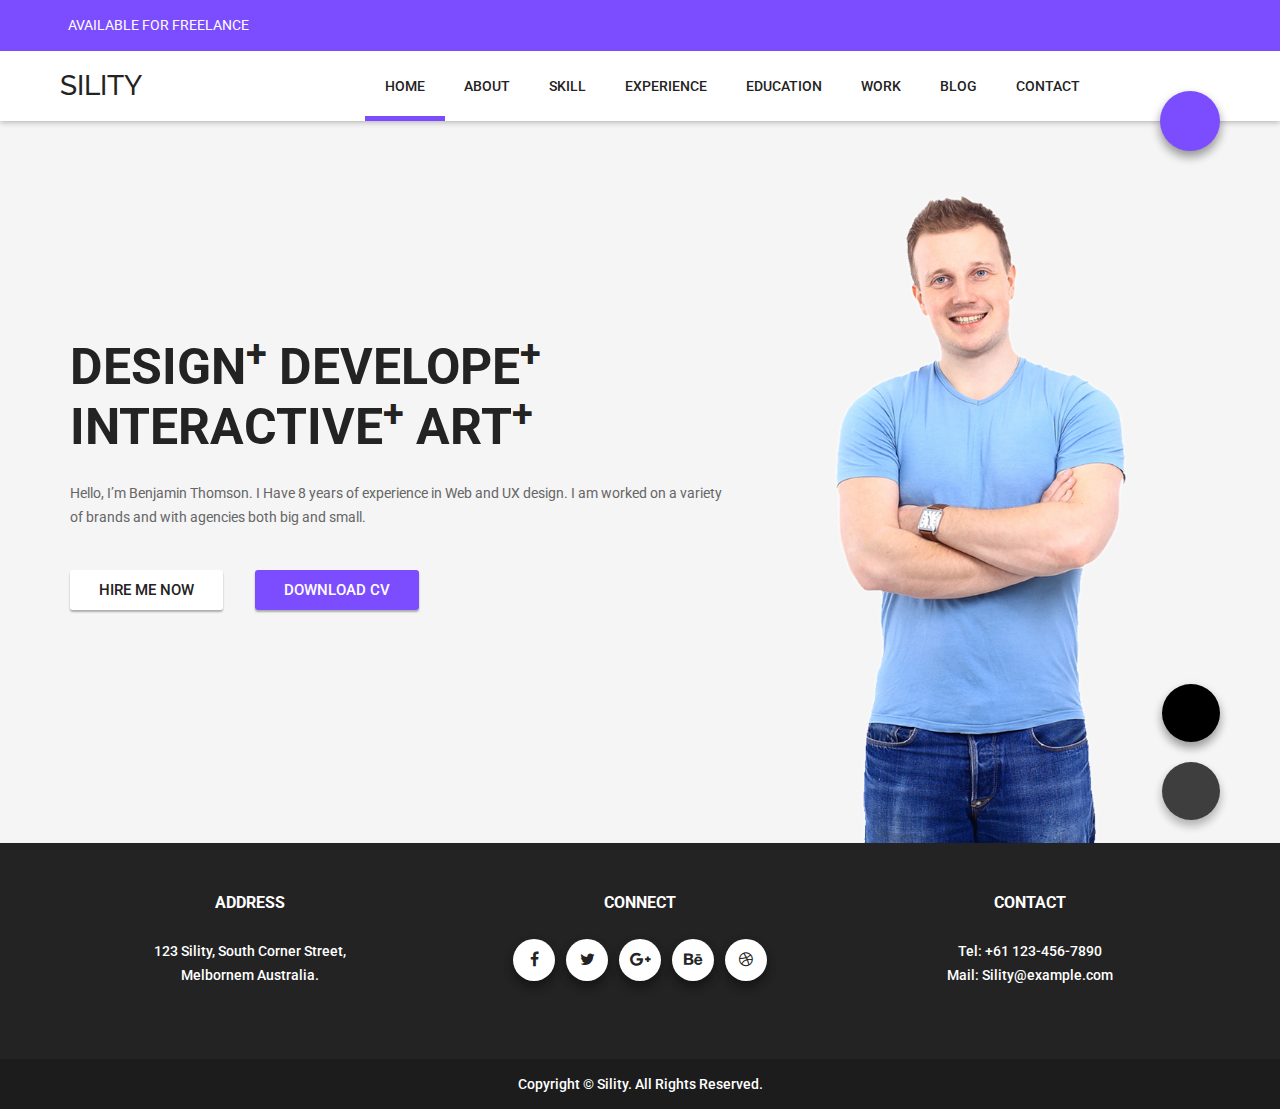
==== index.html @ fe26d269 "Add files via upload" ====
<!DOCTYPE html>
<html lang="en">
	<head>

		<meta charset="utf-8">
		<meta http-equiv="X-UA-Compatible" content="IE=edge">
		<meta name="viewport" content="width=device-width, initial-scale=1">
		<title>Sility - Material Design Vcard & CV HTML Template</title>

		<!-- Bootstrap -->
		<link href="assets/css/bootstrap.min.css" rel="stylesheet">
		<!-- Material Design Icons -->
		<link href="fonts/material-design-iconic-font/css/material-design-iconic-font.min.css" rel="stylesheet">
		<!-- Font Awesome -->
		<link href="http://maxcdn.bootstrapcdn.com/font-awesome/4.3.0/css/font-awesome.min.css" rel="stylesheet">
		<!-- Ionicons -->
		<link href="fonts/ionicons/css/ionicons.min.css" rel="stylesheet">
		<!-- Owl Carousel -->
		<link href="assets/css/owl.carousel.css" rel="stylesheet">
		<link href="assets/css/owl.theme.default.css" rel="stylesheet">
		<!-- Style.css -->
		<link href="assets/css/style.css" rel="stylesheet">


	</head>
	<body>

		<!-- Search -->
		<div class="search-overlay"></div>
		<div class="search">
			<a href="" class="search-close"><i class="md md-close"></i></a>
			<div class="row">
				<div class="col-sm-6 col-sm-offset-3">
					<h4>Just Start Typing Text and Press Enter</h4>
					<form class="search-form">
						<input type="text" id="search" name="search" class="text-center" />
					</form> <!-- end .search-form -->
				</div> <!-- end .col-sm-6 -->
			</div> <!-- end .row -->
		</div> <!-- end .row -->
		<!-- Slide Out -->
		<div class="slide-out-overlay"></div>
		<div class="slide-out">
			<header class="slide-out-header clearfix">
				<div class="clearfix">
					<a href="" class="slide-out-close pull-left"><i class="md md-close"></i></a>
					<a href="" class="open-search pull-right"><i class="md md-search"></i></a>
					<a href="" class="slide-out-share pull-right"><i class="md md-more-vert"></i></a>
				</div> <!-- end .clearfix -->
				<!-- Popup -->
				<div class="slide-out-popup">
					<nav class="social-nav">
						<ul class="list-unstyled">
							<li><a href="">Facebook</a></li>
							<li><a href="">Twitter</a></li>
							<li><a href="">Linkedin</a></li>
							<li><a href="">Google+</a></li>
							<li><a href="">Behance</a></li>
						</ul> <!-- end .list-unstyled -->
					</nav> <!-- end .social-nav -->
				</div> <!-- end .slide-out-popup -->
				<div class="image"><img src="images/head01.png" alt="alt text" class="img-responsive"></div>
				<div class="content">
					<h5>Benjamin Thomson</h5>
					<span>Web & UX Designer</span>
				</div> <!-- end .content -->
				<div class="text-right">
					<a href="" class="button link-button white icon-left"><i class="md md-file-download"></i>Download Resume</a>
				</div> <!-- end .text-right -->
			</header> <!-- end .slide-out-header -->
			<div class="slide-out-widgets">
				<div class="slide-out-widget">
					<h4>Drink A Coffee With Me Today</h4>
					<form action="scripts/contact.php" method="post" class="form-horizontal contact-form">
						<div class="form-group">
							<label class="col-sm-3 control-label">Name</label>
							<div class="col-sm-9">
								<input type="text" class="contact-name" name="contact-name" />
							</div> <!-- end .col-sm-9 -->
						</div> <!-- end .form-group -->
						<div class="form-group">
							<label class="col-sm-3 control-label">Email</label>
							<div class="col-sm-9">
								<input type="email" class="contact-email" name="contact-email" />
							</div> <!-- end .col-sm-9 -->
						</div> <!-- end .form-group -->
						<div class="form-group">
							<label class="col-sm-3 control-label">Message</label>
							<div class="col-sm-9">
								<textarea name="contact-message" class="contact-message" rows="3"></textarea>
							</div> <!-- end .col-sm-9 -->
						</div> <!-- end .form-group -->
						<div class="form-group">
							<div class="col-sm-9 col-sm-offset-3">
								<button type="submit" class="button solid-button purple">Send Message</button>
							</div> <!-- end .col-sm-9 -->
						</div> <!-- end .form-group -->
						<div class="contact-loading alert alert-info form-alert">
							<span class="message">Loading...</span>
							<button type="button" class="close" data-hide="alert" aria-label="Close"><i class="fa fa-times"></i></button>
						</div>
						<div class="contact-success alert alert-success form-alert">
							<span class="message">Success!</span>
							<button type="button" class="close" data-hide="alert" aria-label="Close"><i class="fa fa-times"></i></button>
						</div>
						<div class="contact-error alert alert-danger form-alert">
							<span class="message">Error!</span>
							<button type="button" class="close" data-hide="alert" aria-label="Close"><i class="fa fa-times"></i></button>
						</div>
					</form> <!-- end contact-form -->
				</div> <!-- end .slide-out-widget -->
				<div class="slide-out-widget">
					<h4>Follow On Instagram</h4>
					<div class="instagram">
						<a href=""><img src="images/instagram01.jpg" alt="alt text" class="img-responsive"></a>
						<a href=""><img src="images/instagram02.jpg" alt="alt text" class="img-responsive"></a>
						<a href=""><img src="images/instagram03.jpg" alt="alt text" class="img-responsive"></a>
						<a href=""><img src="images/instagram04.jpg" alt="alt text" class="img-responsive"></a>
						<a href=""><img src="images/instagram05.jpg" alt="alt text" class="img-responsive"></a>
						<a href=""><img src="images/instagram06.jpg" alt="alt text" class="img-responsive"></a>
					</div> <!-- end .instagram -->
				</div> <!-- end .slide-out-widget -->
			</div> <!-- end .slide-out-widgets -->
		</div> <!-- end .slide-out -->

		<!-- Header -->
		<header class="header">
			<div class="top clearfix">
				<a href="#section8" class="available"><i class="ion-ios-email-outline"></i><span>Available For Freelance</span></a>
				<div class="right-icons">
					<a href="" class="open-search header-open-search"><i class="md md-search"></i></a>
					<a href="" class="download"><i class="md md-file-download"></i></a>
					<a href="" class="share"><i class="md md-more-vert"></i></a>
				</div> <!-- end .right-icons -->
				<!-- Popup -->
				<div class="popup">
					<nav class="social-nav">
						<ul class="list-unstyled">
							<li><a href="">Facebook</a></li>
							<li><a href="">Twitter</a></li>
							<li><a href="">Linkedin</a></li>
							<li><a href="">Google+</a></li>
							<li><a href="">Behance</a></li>
						</ul> <!-- end .list-unstyled -->
					</nav> <!-- end .social-nav -->
				</div> <!-- end .popup -->
			</div> <!-- end .top -->
			<div class="bottom clearfix">
				<div class="title"><a href="index.html">Sility</a></div>
				<div class="header-action-button-wrapper">
					<a href="" class="header-action-button action-button"><i class="md md-add"></i></a>
				</div> <!-- end .header-action-button-wrapper -->
				<a href="" class="responsive-menu-open">Menu <i class="fa fa-bars"></i></a>
				<nav class="main-nav">
					<ul class="list-unstyled">
						<li class="active"><a href="#section1">Home</a></li>
						<li><a href="#section2">About</a></li>
						<li><a href="#section3">Skill</a></li>
						<li><a href="#section4">Experience</a></li>
						<li><a href="#section5">Education</a></li>
						<li><a href="#section6">Work</a></li>
						<li><a href="#section7">Blog</a></li>
						<li><a href="#section8">Contact</a></li>
					</ul>
				</nav> <!-- end .main-nav -->
			</div> <!-- end .bottom -->
		</header> <!-- end .header -->
		<div class="responsive-menu">
			<a href="" class="responsive-menu-close">Close <i class="ion-android-close"></i></a>
			<nav class="responsive-nav"></nav> <!-- end .responsive-nav -->
		</div> <!-- end .responsive-menu -->

		<!-- Section Navigation -->
		<div class="section-nav">
			<nav class="section1">
				<a href="#section2" class="forward"><i class="md md-chevron-right"></i></a>
				<a href="#section1" class="backward"><i class="md md-chevron-left"></i></a>
			</nav>
		</div> <!-- end .section-nav -->

		<!-- Sections -->
		<div class="sections">
			<div class="sections-wrapper clearfix">

				<!-- Home -->
				<section id="section1" class="no-padding-bottom active">
					<div class="container">
						<div class="row">
							<div class="col-sm-7 vertical-center padding-fix">
								<h1>Design<sup>+</sup> Develope<sup>+</sup> Interactive<sup>+</sup> Art<sup>+</sup></h1>
								<p>Hello, I’m Benjamin Thomson. I Have 8 years of experience in Web and UX design. I am worked on a variety of brands and with agencies both big and small.</p>
								<p class="button-row"><a href="" class="button solid-button white">Hire Me Now</a><a href="" class="button solid-button purple">Download CV</a></p>
							</div> <!-- end .col-sm-7 -->
							<div class="col-sm-5 vertical-center">
								<img src="assets/img/man01.png" alt="man" class="img-responsive section-img">
							</div> <!-- end .col-sm-5 -->
						</div> <!-- end .row -->
					</div> <!-- end .container -->
				</section> <!-- end #section1 -->

				<!-- About -->
				<section id="section2">
					<div class="container">
						<h2>About Me</h2>
						<div class="row">
							<div class="col-sm-3">
								<img src="images/man02.png" alt="man" class="img-responsive section-img">
							</div> <!-- end .col-sm-3 -->
							<div class="col-sm-9">
								<h3 class="small-margin-bottom">Benjamin Thomson</h3>
								<h5>Web & UX Designer</h5>
								<p>Ultricies nisi voluptatem, illo inventore veritatis et quasi architecto beatae vitae dicta sunt explicabo nemo enim ipsam voluptatem. Sed ut perspiciatis unde omnis iste natus error sit voluptatem accusantium doloremque latu dantium, totam rem aperiam, eaque ipsa quae ab illo tempor dignissim at. </p>
								<div class="signature"><img src="images/signature.png" alt="signature" class="img-responsive"></div>
								<ul class="list-unstyled text-uppercase">
									<li><b>Date Of Birth:</b> 26 Jan 1995</li>
									<li><b>Phone:</b> 081219973765</li>
									<li><b>Email:</b> meiliao@live.com</li>
									<li><b>Address:</b> 123 Sility, South Corner Street, Melborne, Australia.</li>
									<li><b>Website:</b> http://www.example.com</li>
								</ul> <!-- end .list-unstyled -->
								<div class="spacer"></div>
								<h3>What I'm Doing</h3>
								<div class="row">
									<div class="col-sm-4">
										<div class="service">
											<div class="icon"><i class="ion-monitor"></i></div>
											<h5>Web & UX Design</h5>
										</div> <!-- end .service -->
									</div> <!-- end .col-sm-4 -->
									<div class="col-sm-4">
										<div class="service">
											<div class="icon"><i class="ion-iphone"></i></div>
											<h5>App Development</h5>
										</div> <!-- end .service -->
									</div> <!-- end .col-sm-4 -->
									<div class="col-sm-4">
										<div class="service">
											<div class="icon"><i class="ion-trophy"></i></div>
											<h5>Marketing</h5>
										</div> <!-- end .service -->
									</div> <!-- end .col-sm-4 -->
								</div> <!-- end .row -->
							</div> <!-- end .col-sm-9 -->
						</div> <!-- end .row -->
					</div> <!-- end .container -->
				</section> <!-- end #section1 -->

				<!-- Skills -->
				<section id="section3">
					<div class="container">
						<h2>My Skills Values</h2>
						<div class="row">
							<div class="col-sm-6">
								<h4>Technical Skills</h4>
								<label class="progress-bar-label">Wordpress</label>
								<div class="progress">
									<div class="progress-bar" role="progressbar" aria-valuenow="85" aria-valuemin="0" aria-valuemax="100">
										<span>85%</span>
									</div> <!-- end .progress-bar -->
								</div> <!-- end .progress -->
								<label class="progress-bar-label">Photoshop</label>
								<div class="progress">
									<div class="progress-bar" role="progressbar" aria-valuenow="99" aria-valuemin="0" aria-valuemax="100">
										<span>99%</span>
									</div> <!-- end .progress-bar -->
								</div> <!-- end .progress -->
								<label class="progress-bar-label">HTML&amp;CSS</label>
								<div class="progress">
									<div class="progress-bar" role="progressbar" aria-valuenow="75" aria-valuemin="0" aria-valuemax="100">
										<span>75%</span>
									</div> <!-- end .progress-bar -->
								</div> <!-- end .progress -->
								<label class="progress-bar-label">Javascript</label>
								<div class="progress">
									<div class="progress-bar" role="progressbar" aria-valuenow="67" aria-valuemin="0" aria-valuemax="100">
										<span>67%</span>
									</div> <!-- end .progress-bar -->
								</div> <!-- end .progress -->
							</div> <!-- end .col-sm-6 -->
							<div class="col-sm-6">
								<h4>Knowledge</h4>
								<div class="row">
									<div class="col-sm-6">
										<ul class="list-icons purple bold-list">
											<li><i class="md-arrow-forward"></i>Install and Configure</li>
											<li><i class="md-arrow-forward"></i>Web Usability</li>
											<li><i class="md-arrow-forward"></i>Digital Painting</li>
											<li><i class="md-arrow-forward"></i>Grid and Layout</li>
											<li><i class="md-arrow-forward"></i>Mobile App Design</li>
											<li><i class="md-arrow-forward"></i>Graphical Design</li>
											<li><i class="md-arrow-forward"></i>SEO Optimization</li>
										</ul>
									</div> <!-- end .col-sm-6 -->
									<div class="col-sm-6">
										<ul class="list-icons purple bold-list">
											<li><i class="md-arrow-forward"></i>UX and UI Design</li>
											<li><i class="md-arrow-forward"></i>Logo Design</li>
											<li><i class="md-arrow-forward"></i>3D Animation & Visual Effects</li>
											<li><i class="md-arrow-forward"></i>Audio Video Editing</li>
											<li><i class="md-arrow-forward"></i>Photography</li>
											<li><i class="md-arrow-forward"></i>Web Development</li>
											<li><i class="md-arrow-forward"></i>Digital Marketing</li>
										</ul>
									</div> <!-- end .col-sm-6 -->
								</div> <!-- end .row -->
							</div> <!-- end .col-sm-6 -->
						</div> <!-- end .row -->
						<div class="spacer"></div>
						<h4>Language Skills</h4>
						<div class="row">
							<div class="col-sm-4">
								<div class="circle-progress-wrapper clearfix">
									<div class="circle-progress">
										<input type="text" class="dial" value="99" data-color="#7c4dff" data-from="0" data-to="99" />
									</div> <!-- end .circle-progress -->
									<div class="circle-progress-label-wrapper"><label class="circle-progress-label">English Experienced</label></div>
								</div> <!-- end .circle-progress-wrapper -->
							</div> <!-- end .col-sm-4 -->
							<div class="col-sm-4">
								<div class="circle-progress-wrapper clearfix">
									<div class="circle-progress">
										<input type="text" class="dial" value="80" data-color="#7c4dff" data-from="0" data-to="80" />
									</div> <!-- end .circle-progress -->
									<div class="circle-progress-label-wrapper"><label class="circle-progress-label">French Advanced</label></div>
								</div> <!-- end .circle-progress-wrapper -->
							</div> <!-- end .col-sm-4 -->
							<div class="col-sm-4">
								<div class="circle-progress-wrapper clearfix">
									<div class="circle-progress">
										<input type="text" class="dial" value="69" data-color="#7c4dff" data-from="0" data-to="69" />
									</div> <!-- end .circle-progress -->
									<div class="circle-progress-label-wrapper"><label class="circle-progress-label">German Basic</label></div>
								</div> <!-- end .circle-progress-wrapper -->
							</div> <!-- end .col-sm-4 -->
						</div> <!-- end .row -->
					</div> <!-- end .container -->
				</section> <!-- end #section1 -->

				<!-- Experience -->
				<section id="section4">
					<div class="container">
						<h2>8 Years Experience</h2>
						<div class="experience-timeline">
							<div class="experience-block clearfix">
								<div class="meta">
									<span class="year">2012 - Current</span>
									<span class="company">Themeforest</span>
								</div> <!-- end .meta -->
								<div class="content">
									<h5>Senior Web & UX Designer</h5>
									<p>Neque porro quisquam est, qui dolorem ipsum quia dolor sit amet, consectetur, adipisci velitus sed quia non num quam eius modi tempora incidunt ut labore et dolore magnam aliquam quaerat voluptatem.</p>
								</div> <!-- end .content -->
								<div class="icon">
									<i class="ion-easel"></i>
								</div> <!-- end .icon -->
								<div class="line"></div>
							</div> <!-- end .experience-block -->
							<div class="experience-block clearfix">
								<div class="meta">
									<span class="year">2008 - 2012</span>
									<span class="company">Graphicriver</span>
								</div> <!-- end .meta -->
								<div class="content">
									<h5>Graphic Designer</h5>
									<p>Neque porro quisquam est, qui dolorem ipsum quia dolor sit amet, consectetur, adipisci velitus sed quia non num quam eius modi tempora incidunt ut labore et dolore magnam aliquam quaerat voluptatem.</p>
								</div> <!-- end .content -->
								<div class="icon">
									<i class="ion-images"></i>
								</div> <!-- end .icon -->
								<div class="line"></div>
							</div> <!-- end .experience-block -->
							<div class="experience-block clearfix">
								<div class="meta">
									<span class="year">2006 - 2008</span>
									<span class="company">Codecanyon</span>
								</div> <!-- end .meta -->
								<div class="content">
									<h5>Web Developer</h5>
									<p>Neque porro quisquam est, qui dolorem ipsum quia dolor sit amet, consectetur, adipisci velitus sed quia non num quam eius modi tempora incidunt ut labore et dolore magnam aliquam quaerat voluptatem.</p>
								</div> <!-- end .content -->
								<div class="icon">
									<i class="ion-card"></i>
								</div> <!-- end .icon -->
							</div> <!-- end .experience-block -->
						</div> <!-- end .experience-timeline -->

						<!-- Testimonials -->
						<div class="row">
							<div class="col-sm-8 col-sm-offset-2">
								<div class="testimonial-slider owl-carousel">
									<div>
										<div class="image"><img src="images/testimonial.jpg" alt="alt text"></div>
										<div class="sep"></div>
										<p>" Awesome to work with. Incredibly organized, easy to communicate with, responsive with next iterations, and beautiful work. "</p>
										<span class="author">swetain , CEO of Texco Company</span>
									</div>
									<div>
										<div class="image"><img src="images/testimonial.jpg" alt="alt text"></div>
										<div class="sep"></div>
										<p>" Awesome to work with. Incredibly organized, easy to communicate with, responsive with next iterations, and beautiful work. "</p>
										<span class="author">swetain , CEO of Texco Company</span>
									</div>
									<div>
										<div class="image"><img src="images/testimonial.jpg" alt="alt text"></div>
										<div class="sep"></div>
										<p>" Awesome to work with. Incredibly organized, easy to communicate with, responsive with next iterations, and beautiful work. "</p>
										<span class="author">swetain , CEO of Texco Company</span>
									</div>
								</div> <!-- end .testimonial-slider -->
							</div> <!-- end .col-sm-8 -->
						</div> <!-- end .row -->

					</div> <!-- end .container -->
				</section> <!-- end #section1 -->

				<!-- Education -->
				<section id="section5">
					<div class="container">
						<h2>Educational Value</h2>
						<div class="education clearfix">
							<div class="item">
								<div class="marker"></div>
								<div class="content">
									<span>University Of Design</span>
									<h4>Master Degree of Design</h4>
								</div>
								<div class="year">2005 - 2006</div>
							</div> <!-- end item -->
							<div class="item">
								<div class="marker"></div>
								<div class="content">
									<span>University Of Design</span>
									<h4>Master Degree of Design</h4>
								</div>
								<div class="year">2005 - 2006</div>
							</div> <!-- end item -->
							<div class="item">
								<div class="marker"></div>
								<div class="content">
									<span>University Of Design</span>
									<h4>Master Degree of Design</h4>
								</div>
								<div class="year">2005 - 2006</div>
							</div> <!-- end item -->
							<div class="item">
								<div class="marker"></div>
								<div class="content">
									<span>University Of Design</span>
									<h4>Master Degree of Design</h4>
								</div>
								<div class="year">2005 - 2006</div>
							</div> <!-- end item -->
							<div class="line"></div>
						</div> <!-- end .education -->

						<h2>Hobbies & Interest</h2>
						<div class="row">
							<div class="col-sm-2 col-sm-offset-1 col-xs-6">
								<div class="icon-box">
									<div class="icon"><i class="ion-easel"></i></div>
									<h6>Web Research</h6>
								</div> <!-- end .icon-box -->
							</div> <!-- end .col-sm-2 -->
							<div class="col-sm-2 col-xs-6">
								<div class="icon-box">
									<div class="icon"><i class="ion-ios-camera-outline"></i></div>
									<h6>Photography</h6>
								</div> <!-- end .icon-box -->
							</div> <!-- end .col-sm-2 -->
							<div class="col-sm-2 col-xs-6">
								<div class="icon-box">
									<div class="icon"><i class="ion-plane"></i></div>
									<h6>Travelling</h6>
								</div> <!-- end .icon-box -->
							</div> <!-- end .col-sm-2 -->
							<div class="col-sm-2 col-xs-6">
								<div class="icon-box">
									<div class="icon"><i class="ion-ios-bookmarks-outline"></i></div>
									<h6>Book Reading</h6>
								</div> <!-- end .icon-box -->
							</div> <!-- end .col-sm-2 -->
							<div class="col-sm-2 col-xs-6">
								<div class="icon-box">
									<div class="icon"><i class="ion-ios-musical-notes"></i></div>
									<h6>Music</h6>
								</div> <!-- end .icon-box -->
							</div> <!-- end .col-sm-2 -->
						</div> <!-- end .row -->
					</div> <!-- end .container -->
				</section> <!-- end #section1 -->

				<!-- Portfolio -->
				<section id="section6">
					<div class="container">
						<h2>Portfolio</h2>
						<div class="portfolio-wrapper">
							<div id="portfolio-filters" class="portfolio-filters">
								<button class="button solid-button white-purple small" data-filter="*">Show All</button>
								<button class="button solid-button white-purple small" data-filter=".branding">Branding</button>
								<button class="button solid-button white-purple small" data-filter=".print">Print</button>
								<button class="button solid-button white-purple small" data-filter=".motion">Motion</button>
								<button class="button solid-button white-purple small" data-filter=".websites">Websites</button>
							</div>
							<div id="portfolio" class="portfolio">
								<div class="item branding print">
									<img src="images/portfolio01.jpg" alt="alt text" class="img-responsive">
									<a href="single-portfolio.html" class="overlay">
										<div class="background"></div>
										<div class="meta">
											<span class="title">Portfolio Item - 01</span>
											<span class="category">Branding, Print</span>
										</div> <!-- end .meta -->
									</a> <!-- end .overlay -->
								</div> <!-- end .item -->
								<div class="item motion">
									<img src="images/portfolio02.jpg" alt="alt text" class="img-responsive">
									<a href="single-portfolio.html" class="overlay">
										<div class="background"></div>
										<div class="meta">
											<span class="title">Portfolio Item - 02</span>
											<span class="category">Motion</span>
										</div> <!-- end .meta -->
									</a> <!-- end .overlay -->
								</div> <!-- end .item -->
								<div class="item print">
									<img src="images/portfolio03.jpg" alt="alt text" class="img-responsive">
									<a href="single-portfolio.html" class="overlay">
										<div class="background"></div>
										<div class="meta">
											<span class="title">Portfolio Item - 03</span>
											<span class="category">Print</span>
										</div> <!-- end .meta -->
									</a> <!-- end .overlay -->
								</div> <!-- end .item -->
								<div class="item print branding websites">
									<img src="images/portfolio04.jpg" alt="alt text" class="img-responsive">
									<a href="single-portfolio.html" class="overlay">
										<div class="background"></div>
										<div class="meta">
											<span class="title">Portfolio Item - 04</span>
											<span class="category">Branding, Websites</span>
										</div> <!-- end .meta -->
									</a> <!-- end .overlay -->
								</div> <!-- end .item -->
								<div class="item print branding">
									<img src="images/portfolio05.jpg" alt="alt text" class="img-responsive">
									<a href="single-portfolio.html" class="overlay">
										<div class="background"></div>
										<div class="meta">
											<span class="title">Portfolio Item - 05</span>
											<span class="category">Print, Branding</span>
										</div> <!-- end .meta -->
									</a> <!-- end .overlay -->
								</div> <!-- end .item -->
								<div class="item motion">
									<img src="images/portfolio06.jpg" alt="alt text" class="img-responsive">
									<a href="single-portfolio.html" class="overlay">
										<div class="background"></div>
										<div class="meta">
											<span class="title">Portfolio Item - 06</span>
											<span class="category">Motion</span>
										</div> <!-- end .meta -->
									</a> <!-- end .overlay -->
								</div> <!-- end .item -->
								<div class="item motion">
									<img src="images/portfolio07.jpg" alt="alt text" class="img-responsive">
									<a href="single-portfolio.html" class="overlay">
										<div class="background"></div>
										<div class="meta">
											<span class="title">Portfolio Item - 07</span>
											<span class="category">Motion</span>
										</div> <!-- end .meta -->
									</a> <!-- end .overlay -->
								</div> <!-- end .item -->
								<div class="item print">
									<img src="images/portfolio08.jpg" alt="alt text" class="img-responsive">
									<a href="single-portfolio.html" class="overlay">
										<div class="background"></div>
										<div class="meta">
											<span class="title">Portfolio Item - 08</span>
											<span class="category">Print</span>
										</div> <!-- end .meta -->
									</a> <!-- end .overlay -->
								</div> <!-- end .item -->
								<div class="item motion">
									<img src="images/portfolio09.jpg" alt="alt text" class="img-responsive">
									<a href="single-portfolio.html" class="overlay">
										<div class="background"></div>
										<div class="meta">
											<span class="title">Portfolio Item - 09</span>
											<span class="category">Motion</span>
										</div> <!-- end .meta -->
									</a> <!-- end .overlay -->
								</div> <!-- end .item -->
								<div class="item websites">
									<img src="images/portfolio10.jpg" alt="alt text" class="img-responsive">
									<a href="single-portfolio.html" class="overlay">
										<div class="background"></div>
										<div class="meta">
											<span class="title">Portfolio Item - 10</span>
											<span class="category">Websites</span>
										</div> <!-- end .meta -->
									</a> <!-- end .overlay -->
								</div> <!-- end .item -->
							</div> <!-- end .portfolio -->
							<div class="portfolio-load-more">
								<a href="single-portfolio.html" class="button solid-button white icon-right">Load More Work<i class="md-refresh"></i></a>
							</div> <!-- end .portfolio-load-more -->
						</div> <!-- end .portfolio-wrapper -->
					</div> <!-- end .container -->
				</section> <!-- end #section1 -->

				<!-- Blog -->
				<section id="section7">
					<div class="container">
						<h2>Blog Post</h2>
						<div class="blog-posts masonry" id="blog-masonry">
							<div class="blog-grid-sizer"></div>
							<div class="blog-post image-left">
								<div class="inner">
									<a href="single-blog-post.html"><div class="image" style="background-image: url('images/blog-post-image01.jpg');"></div></a>
									<div class="content">
										<span class="date">March 14, 2015</span>
										<h4><a href="single-blog-post.html">We Support Any Type Of Design</a></h4>
										<footer>
											<span class="comments-link"><a href="single-blog-post.html">3 Comments</a></span>
											<span class="share-link"><a href="single-blog-post.html"><i class="fa fa-share-alt"></i></a></span>
										</footer>
									</div> <!-- end .content -->
								</div> <!-- end .inner -->
							</div> <!-- end .blog-post -->
							<div class="blog-post">
								<div class="inner">
									<div class="content">
										<span class="date">March 15, 2015</span>
										<h4><a href="single-blog-post.html">We Give 99% Satisfy In All Work</a></h4>
										<footer>
											<span class="comments-link"><a href="single-blog-post.html">7 Comments</a></span>
											<span class="share-link"><a href="single-blog-post.html"><i class="fa fa-share-alt"></i></a></span>
										</footer>
									</div> <!-- end .content -->
								</div> <!-- end .inner -->
							</div> <!-- end .blog-post -->
							<div class="blog-post image-top">
								<div class="inner">
									<a href="single-blog-post.html"><div class="image" style="background-image: url('images/blog-post-image02.jpg');"></div></a>
									<div class="content">
										<span class="date">March 13, 2015</span>
										<h4><a href="single-blog-post.html">We Won CSS Design Of The Year</a></h4>
										<footer>
											<span class="comments-link"><a href="single-blog-post.html">4 Comments</a></span>
											<span class="share-link"><a href="single-blog-post.html"><i class="fa fa-share-alt"></i></a></span>
										</footer>
									</div> <!-- end .content -->
								</div> <!-- end .inner -->
							</div> <!-- end .blog-post -->
							<div class="blog-post image-top">
								<div class="inner">
									<a href="single-blog-post.html"><div class="image" style="background-image: url('images/blog-post-image03.jpg');"></div></a>
									<div class="content">
										<span class="date">March 12, 2015</span>
										<h4><a href="single-blog-post.html">How to Launch Website Easily</a></h4>
										<footer>
											<span class="comments-link"><a href="single-blog-post.html">10 Comments</a></span>
											<span class="share-link"><a href="single-blog-post.html"><i class="fa fa-share-alt"></i></a></span>
										</footer>
									</div> <!-- end .content -->
								</div> <!-- end .inner -->
							</div> <!-- end .blog-post -->
							<div class="blog-post image-right">
								<div class="inner">
									<a href="single-blog-post.html"><div class="image" style="background-image: url('images/blog-post-image04.jpg');"></div></a>
									<div class="content">
										<span class="date">March 11, 2015</span>
										<h4><a href="single-blog-post.html">Music Is Help To Relax Body And Mind</a></h4>
										<footer>
											<span class="comments-link"><a href="single-blog-post.html">5 Comments</a></span>
											<span class="share-link"><a href="single-blog-post.html"><i class="fa fa-share-alt"></i></a></span>
										</footer>
									</div> <!-- end .content -->
								</div> <!-- end .inner -->
							</div> <!-- end .blog-post -->
							<div class="blog-post">
								<div class="inner">
									<div class="content">
										<span class="date">March 10, 2015</span>
										<h4><a href="single-blog-post.html">We Support any Type of Design</a></h4>
										<footer>
											<span class="comments-link"><a href="single-blog-post.html">3 Comments</a></span>
											<span class="share-link"><a href="single-blog-post.html"><i class="fa fa-share-alt"></i></a></span>
										</footer>
									</div> <!-- end .content -->
								</div> <!-- end .inner -->
							</div> <!-- end .blog-post -->
							<div class="blog-post image-left">
								<div class="inner">
									<a href="single-blog-post.html"><div class="image" style="background-image: url('images/blog-post-image05.jpg');"></div></a>
									<div class="content">
										<span class="date">March 9, 2015</span>
										<h4><a href="single-blog-post.html">Change Your Domain Without Risk</a></h4>
										<footer>
											<span class="comments-link"><a href="single-blog-post.html">6 Comments</a></span>
											<span class="share-link"><a href="single-blog-post.html"><i class="fa fa-share-alt"></i></a></span>
										</footer>
									</div> <!-- end .content -->
								</div> <!-- end .inner -->
							</div> <!-- end .blog-post -->
						</div> <!-- end .blog-posts -->
						<div class="blog-load-more">
							<a href="single-blog-post.html" class="button solid-button white icon-right">Load More Posts<i class="md-refresh"></i></a>
						</div> <!-- end .blog-load-more -->
					</div> <!-- end .container -->
				</section> <!-- end #section1 -->

				<!-- Contact -->
				<section id="section8">
					<div class="container">
						<h2>Get In Touch With Me</h2>
						<div class="row">
							<div class="col-sm-5">
								<h5>Contact Address</h5>
								<ul class="list-icons list-unstyled">
									<li><i class="ion-ios-location-outline"></i>123 Sility, South Corner Street,<br />Melbornem Australia.</li>
									<li><i class="ion-iphone"></i>Phone: +61 012 345 6789</li>
									<li><i class="ion-ios-email-outline"></i>Email: <a href="mailto:example@gmail.com">example@gmail.com</a></li>
									<li><i class="ion-ios-home-outline"></i>Website: <a href="">info@sility.com</a></li>
								</ul>
								<div class="spacer"></div>
								<div class="social-icons">
									<a href="" class="social-icon"><i class="fa fa-facebook"></i></a>
									<a href="" class="social-icon"><i class="fa fa-twitter"></i></a>
									<a href="" class="social-icon"><i class="fa fa-google-plus"></i></a>
									<a href="" class="social-icon"><i class="fa fa-behance"></i></a>
									<a href="" class="social-icon"><i class="fa fa-dribbble"></i></a>
								</div> <!-- end .social-icons -->
								<div class="spacer"></div>
							</div>
							<div class="col-sm-7">
								<h5>Contact Form</h5>
								<form action="scripts/contact.php" method="post" class="form-horizontal contact-form">
									<div class="form-group">
										<label class="col-sm-2 control-label">Name</label>
										<div class="col-sm-10">
											<input type="text" class="contact-name" name="contact-name" />
										</div> <!-- end .col-sm-10 -->
									</div> <!-- end .form-group -->
									<div class="form-group">
										<label class="col-sm-2 control-label">Email</label>
										<div class="col-sm-10">
											<input type="email" class="contact-email" name="contact-email" />
										</div> <!-- end .col-sm-10 -->
									</div> <!-- end .form-group -->
									<div class="form-group">
										<label class="col-sm-2 control-label">Message</label>
										<div class="col-sm-10">
											<textarea name="contact-message" class="contact-message" rows="3"></textarea>
										</div> <!-- end .col-sm-10 -->
									</div> <!-- end .form-group -->
									<div class="form-group">
										<div class="col-sm-10 col-sm-offset-2">
											<button type="submit" class="button solid-button purple">Send Message</button>
										</div> <!-- end .col-sm-10 -->
									</div> <!-- end .form-group -->
									<div class="contact-loading alert alert-info form-alert">
										<span class="message">Loading...</span>
										<button type="button" class="close" data-hide="alert" aria-label="Close"><i class="fa fa-times"></i></button>
									</div>
									<div class="contact-success alert alert-success form-alert">
										<span class="message">Success!</span>
										<button type="button" class="close" data-hide="alert" aria-label="Close"><i class="fa fa-times"></i></button>
									</div>
									<div class="contact-error alert alert-danger form-alert">
										<span class="message">Error!</span>
										<button type="button" class="close" data-hide="alert" aria-label="Close"><i class="fa fa-times"></i></button>
									</div>
								</form> <!-- end contact-form -->
							</div>
						</div>
						<div class="map" id="map"></div>
					</div> <!-- end .container -->
				</section> <!-- end #section1 -->

			</div> <!-- end .sections-wrapper -->
		</div> <!-- end .sections -->
		
		<!-- Footer -->
		<footer class="footer">
			<div class="top">
				<div class="container">
					<div class="row">
						<div class="col-sm-4">
							<h4>Address</h4>
							<p>123 Sility, South Corner Street,<br />Melbornem Australia.</p>
						</div> <!-- end .col-sm-4 -->
						<div class="col-sm-4">
							<h4>Connect</h4>
							<div class="social-icons">
								<a href="" class="social-icon"><i class="fa fa-facebook"></i></a>
								<a href="" class="social-icon"><i class="fa fa-twitter"></i></a>
								<a href="" class="social-icon"><i class="fa fa-google-plus"></i></a>
								<a href="" class="social-icon"><i class="fa fa-behance"></i></a>
								<a href="" class="social-icon"><i class="fa fa-dribbble"></i></a>
							</div> <!-- end .social-icons -->
						</div> <!-- end .col-sm-4 -->
						<div class="col-sm-4">
							<h4>Contact</h4>
							<p>Tel: +61 123-456-7890<br />Mail: Sility@example.com</p>
						</div> <!-- end .col-sm-4 -->
					</div> <!-- end .row -->
				</div> <!-- end .container -->
			</div> <!-- end .footer -->
			<div class="bottom">Copyright &copy; Sility. All Rights Reserved.</div> <!-- end .bottom -->
		</footer> <!-- end .footer -->

		<!-- jQuery -->
		<script src="assets/js/jquery-1.11.2.min.js"></script>
		<!-- Bootstrap -->
		<script src="assets/js/bootstrap.min.js"></script>
		<!-- Inview -->
		<script src="assets/js/jquery.inview.min.js"></script>
		<!-- SmoothScroll -->
		<script src="assets/js/smoothscroll.js"></script>
		<!-- jQuery Knob -->
		<script src="assets/js/jquery.knob.min.js"></script>
		<!-- Owl Carousel -->
		<script src="assets/js/owl.carousel.min.js"></script>
		<!-- Isotope -->
		<script src="assets/js/isotope.pkgd.min.js"></script>
		<!-- Images Loaded -->
		<script src="assets/js/imagesloaded.pkgd.min.js"></script>
		<!-- google maps -->
		<script src="https://maps.googleapis.com/maps/api/js?v=3.exp"></script>
		<!-- Scripts.js -->
		<script src="assets/js/scripts.js"></script>

	</body>
</html>
---- assets/css/style.css ----
/**
*
* Contents
* 
* 01. General Styles
* 02. Buttons
* 03. Forms
* 04. Alerts
* 05. Progress Bar
* 06. Header
* 07. Footer
* 08. Social Icons
* 09. Sections
* 10. Widgets
* 11. Signature
* 12. Services
* 13. Experience
* 14. Testimonials
* 15. Education
* 16. Icon Box
* 17. Portfolio
* 18. Blog
* 19. Error Page
* 
**/


/* ==========================================================================
   01. General Styles
   ========================================================================== */
@import url(http://fonts.googleapis.com/css?family=Roboto:400,300,500,700);
@import url(http://fonts.googleapis.com/css?family=Raleway:400,500);
@import url(http://fonts.googleapis.com/css?family=Lato:700);
html, body {
	overflow-x: hidden;
}
body {
	background: #f5f5f5;
	font-size: 14px;
	line-height: 24px;
	color: #666;
	font-family: 'Roboto', sans-serif;
	font-weight: 400;
}
p {
	margin-bottom: 24px;
}
blockquote {
	margin: 24px 0;
	margin-left: 72px;
	border-left: 4px solid #7c4dff;
	padding: 0;
	padding-left: 38px;
	font-size: 16px;
	line-height: 28px;
	color: #232323;
	font-weight: 500;
	text-transform: uppercase;
}
blockquote p {
	position: relative;
}
blockquote p:before {
	content: '“';
	font-family: 'Lato', sans-serif;
	font-size: 24px;
	line-height: 28px;
	position: absolute;
	left: -12px;
	top: 0;
}
blockquote p:after {
	content: '”';
	font-family: 'Lato', sans-serif;
	font-size: 24px;
	line-height: 28px;
}
blockquote footer {
	font-size: 13px;
	line-height: 28px;
	text-transform: uppercase;
	color: #7c4dff;
	margin-top: 12px;
}
blockquote footer:before {
	content: '';
}
a {
	-webkit-transition: .25s;
	-moz-transition: .25s;
	-o-transition: .25s;
	-ms-transition: .25s;
	transition: .25s;
	outline: none !important;
	color: #7e50ff;
}
a:hover {
	color: #7e50ff;
}
a:focus {
	text-decoration: none;
}
a img {
	-webkit-transition: .25s;
	-moz-transition: .25s;
	-o-transition: .25s;
	-ms-transition: .25s;
	transition: .25s;
	-webkit-backface-visibility: hidden;
	backface-visibility: hidden;
}
a:hover img {
	opacity: .75;
}
.list-unstyled li {
	margin-bottom: 12px;
}
.list-icons {
	padding-left: 0;
	margin-left: 36px;
	list-style-type: none;
}
.list-icons > li {
	position: relative;
}
.list-icons > li > i {
	position: absolute;
	left: -36px;
	width: 36px;
	top: 2px;
	text-align: center;
	color: #232323;
	font-size: 18px;
	vertical-align: middle;
}
.list-icons.purple > li > i {
	color: #7e50ff;
}
.bold-list {
	font-weight: 500;
	text-transform: uppercase;
}
.bold-list li {
	margin-bottom: 12px;
}
h1, h2, h3, h4, h5, h6 {
	text-transform: uppercase;
	font-weight: 700;
	color: #232323;
}
h1 {
	font-size: 50px;
	line-height: 60px;
	margin-top: 0;
	margin-bottom: 24px;
}
h2 {
	font-size: 22px;
	line-height: 26px;
	margin-top: 0;
	margin-bottom: 36px;
}
h3 {
	font-size: 20px;
	line-height: 26px;
	margin-top: 0;
	margin-bottom: 36px;
	font-weight: 500;
}
h4 {
	font-size: 16px;
	line-height: 24px;
	margin-top: 0;
	margin-bottom: 24px;
}
h5 {
	font-size: 15px;
	line-height: 32px;
	margin-top: 0;
	margin-bottom: 24px;
}
h6 {
	font-size: 14px;
	line-height: 32px;
	font-weight: 500;
}
h3.small-margin-bottom {
	margin-bottom: 6px;
}
.map {
	width: 100%;
	height: 426px;
	margin-top: 72px;
}

/* ==========================================================================
   02. Buttons
   ========================================================================== */
.button {
	font-weight: 500;
	text-transform: uppercase;
	-webkit-transition: .25s;
	-moz-transition: .25s;
	-o-transition: .25s;
	-ms-transition: .25s;
	transition: .25s;
	outline: none !important;
}
.button:hover {
	text-decoration: none;
}
.button i {
	font-size: 24px;
	vertical-align: middle;
}
.button.icon-left i {
	margin-right: 12px;
}
.button.icon-right i {
	margin-left: 12px;
}
.button-row {
	margin-top: 48px;
}
.button-row .button {
	margin-right: 32px;
	margin-bottom: 12px;
}
@media all and (max-width: 1024px) {
	.button-row .button {
		display: block;
		margin-right: 0;
	}
}
/*==========  Solid Button  ==========*/
.solid-button {
	font-size: 15px;
	line-height: 26px;
	padding: 11px 29px;
	border: none;
	border-radius: 3px;
	box-shadow: 0 2px 2px rgba(0,0,0,.3);
	text-align: center;
}
.solid-button:hover {
	box-shadow: 0 3px 6px rgba(0,0,0,.3);
}
.solid-button.purple {
	background: #7c4dff;
	color: #fff;
}
.solid-button.white {
	background: #fff;
	color: #232323;
}
.solid-button.dark {
	background: #232323;
	color: #fff;
}
.solid-button.white-purple {
	background: #fff;
	color: #232323;
}
.solid-button.white-purple:hover {
	background: #7c4dff;
	color: #fff;
}
.solid-button.small {
	font-size: 12px;
	padding: 2px 20px;
}
/*==========  Link Button  ==========*/
.link-button {
	font-size: 13px;
	line-height: 32px;
}
.link-button:hover {
	opacity: .75;
}
.link-button.white {
	color: #fff;
}
/*==========  Action Button  ==========*/
.action-button {
	background: #7c4dff;
	color: #fff;
	font-size: 24px;
	width: 60px;
	height: 60px;
	line-height: 60px;
	border-radius: 100%;
	display: inline-block;
	text-align: center;
	box-shadow: 0 4px 12px rgba(0,0,0,.13), 0 6px 10px rgba(0,0,0,.3);
}
.action-button:hover {
	box-shadow: 0 6px 18px rgba(0,0,0,.13), 0 9px 15px rgba(0,0,0,.3);
}

/* ==========================================================================
   03. Forms
   ========================================================================== */
input:not([type=submit]):not([type=file]), select, textarea {
	border: none;
	border-bottom: 1px solid #d7d7d7;
	background: none;
	width: 100%;
	padding: 2px 6px;
	outline: none !important;
	-webkit-transition: .25s;
	-moz-transition: .25s;
	-o-transition: .25s;
	-ms-transition: .25s;
	transition: .25s;
}
input:not([type=submit]):not([type=file]):focus, select:focus, textarea:focus {
	border-color: #7c4dff;
}
.input-group {
	margin-bottom: 28px;
}
.form-horizontal .control-label {
	text-align: left;
}

/* ==========================================================================
   04. Alerts
   ========================================================================== */
.alert {
	box-shadow: 0 2px 2px rgba(0,0,0,.3);
	border: none;
	margin-bottom: 0;
	margin-top: 24px;
	display: none;
	font-size: 15px;
	line-height: 26px;
	border-radius: 3px;
	font-weight: 500;
	text-transform: uppercase;
}
.alert-info {
	background: #2196F3;
	color: #fff;
}
.alert-success {
	background: #4CAF50;
	color: #fff;
}
.alert-danger {
	background: #F44336;
	color: #fff;
}

/* ==========================================================================
   05. Progress Bar
   ========================================================================== */
.progress {
	height: 8px;
	margin-bottom: 36px;
	background-color: #e8e8e8;
	border-radius: 0;
	box-shadow: none;
	overflow: visible;
}
.progress-bar {
	line-height: 8px;
	background-color: #7c4dff;
	box-shadow: none;
	position: relative;
}
.progress-bar span {
	display: block;
	width: 40px;
	height: 40px;
	line-height: 40px;
	text-align: center;
	color: #000;
	background: #fff;
	font-weight: 400;
	position: absolute;
	top: -16px;
	right: -20px;
	box-shadow: 0 3px 6px rgba(0,0,0,.3);
}
.progress-bar-label {
	text-transform: uppercase;
	font-weight: 500;
	font-size: 13px;
	margin-bottom: 12px;
	color: #232323;
}
.circle-progress-wrapper {
	margin-bottom: 24px;
}
.circle-progress {
	display: inline-block;
	width: 200px;
	height: 200px;
	position: relative;
	float: left;
}
.circle-progress input {
	font-size: 20px !important;
	display: inline-block !important;
	width: 78px !important;
	height: 78px !important;
	line-height: 78px !important;
	border-radius: 100% !important;
	background: #fff !important;
	margin-top: 61px !important;
	margin-left: 61px !important;
	box-shadow: 0 3px 6px rgba(0,0,0,.3) !important;
	font-family: 'Roboto', sans-serif !important;
	font-weight: 500 !important;
	top: 0;
	left: 0;
}
.circle-progress-label-wrapper {
	margin-left: 240px;
	height: 200px;
}
.circle-progress-label {
	text-transform: uppercase;
	font-weight: 500;
	font-size: 16px;
	line-height: 26px;
	margin-bottom: 0;
	color: #232323;
	position: relative;
	top: 50%;
	-webkit-transform: translateY(-50%);
	-ms-transform: translateY(-50%);
	transform: translateY(-50%);
}
@media all and (max-width: 768px) {
	.circle-progress {
		float: none;
	}
	.circle-progress-label-wrapper {
		margin-left: 0;
		height: auto;
		margin-top: 12px;
	}
	.circle-progress-label {
		top: auto;
		-webkit-transform: translateY(0);
		-ms-transform: translateY(0);
		transform: translateY(0);
	}
}

/* ==========================================================================
   06. Header
   ========================================================================== */
.header {
	box-shadow: 0 1px 6px rgba(0,0,0,.3);
	text-transform: uppercase;
}
.header .top {
	background: #7c4dff;
	line-height: 50px;
	color: #fff;
	padding: 0 60px;
}
.header .top a {
	color: #fff;
}
.header .top a:hover {
	opacity: .75;
	text-decoration: none;
}
.header .top .available {
	float: left;
}
.header .top .available i {
	font-size: 36px;
	line-height: 50px;
	margin-right: 8px;
	vertical-align: middle;
}
.header .top .right-icons {
	float: right;
	font-size: 24px;
}
.header .top .right-icons a {
	margin-left: 12px;
}
.header .bottom {
	background: #fff;
	line-height: 70px;
	padding: 0 60px;
	color: #232323;
	font-weight: 500;
	position: relative;
}
.header .bottom a {
	color: #232323;
}
.header .bottom .title {
	font-size: 28px;
	font-family: 'Raleway', sans-serif;
	float: left;
}
.header .bottom .title a:hover {
	opacity: .75;
	text-decoration: none;
}
.main-nav {
	float: right;
}
.main-nav ul {
	margin-bottom: 0;
}
.main-nav ul>li {
	padding: 0;
	display: inline-block;
	margin-left: -4px;
	margin-bottom: 0;
}
.main-nav ul>li a {
	padding: 0 20px;
	display: inline-block;
	line-height: 70px;
	height: 70px;
	border-bottom: 5px solid transparent;
}
.main-nav ul>li a:hover {
	border-bottom: 5px solid #7c4dff;
	text-decoration: none;
}
.main-nav ul>li.active a {
	border-bottom: 5px solid #7c4dff;
	text-decoration: none;
}
.header-action-button-wrapper {
	float: right;
	width: 120px;
	height: 70px;
	display: inline-block;
}
.header-action-button {
	position: absolute;
	bottom: -30px;
	right: 60px;
	z-index: 99;
}
.header .bottom .action-button {
	color: #fff;
}
.responsive-menu-open {
	display: none;
	float: right;
	text-transform: uppercase;
	line-height: 70px;
	height: 70px;
	text-decoration: none;
}
.responsive-menu-open:hover {
	text-decoration: none;
}
.responsive-menu {
	position: fixed;
	top: 0;
	bottom: 0;
	left: 100%;
	min-width: 100%;
	background: #fff;
	z-index: 999;
	padding: 24px;
	overflow-y: scroll;
	-webkit-transition: .25s;
	-moz-transition: .25s;
	-o-transition: .25s;
	-ms-transition: .25s;
	transition: .25s;
}
.responsive-menu.open {
	left: 0;
}
.responsive-menu-close {
	position: absolute;
	top: 24px;
	right: 24px;
	text-transform: uppercase;
	text-decoration: none;
}
.responsive-menu-close:hover {
	text-decoration: none;
}
.responsive-nav ul>li a {
	color: #222;
	font-weight: 400;
	text-transform: uppercase;
	text-decoration: none;
}
.responsive-nav ul>li.active a {
	color: #7c4dff;
}
.no-scroll {
	overflow: hidden;
}
@media all and (max-width: 1024px) {
	.header .top {
		padding: 0 12px;
	}
	.header .top .available span {
		display: none;
	}
	.header .bottom {
		padding: 0 12px;
	}
	.main-nav {
		display: none;
	}
	.responsive-menu-open {
		display: inline-block;
	}
	.header-action-button-wrapper {
		width: 84px;
	}
	.header-action-button {
		right: 12px;
	}
}
/*==========  Popup  ==========*/
.popup, .slide-out-popup {
	background: #fff;
	box-shadow: 0 0 8px rgba(0,0,0,.3);
	position: absolute;
	top: 47px;
	right: 35px;
	z-index: 999;
	min-width: 118px;
	display: none;
}
.slide-out-popup {
	top: 54px;
	right: 41px;
}
.popup:before, .slide-out-popup:before {
	content: '';
	width: 0;
	height: 0;
	border-style: solid;
	border-width: 0 7.5px 10px 7.5px;
	border-color: transparent transparent #fff transparent;
	position: absolute;
	top: -10px;
	right: 30px;
}
.popup .social-nav ul, .slide-out-popup .social-nav ul {
	margin-bottom: 0;
}
.popup .social-nav ul li, .slide-out-popup .social-nav ul li {
	line-height: 30px;
	margin-bottom: 0;
}
.popup .social-nav ul li a, .slide-out-popup .social-nav ul li a {
	color: #232323;
	font-size: 12px;
	line-height: 30px;
	text-transform: uppercase;
	padding: 0 20px;
	display: inline-block;
	width: 100%;
	height: 100%;
}
.popup .social-nav ul li a:hover, .slide-out-popup .social-nav ul li a:hover {
	color: #fff;
	background: #7c4dff;
	font-weight: 700;
	text-decoration: none;
}
@media all and (max-width: 1024px) {
	.popup {
		right: 2px;
	}
	.popup:before {
		right: 15px;
	}
}
/*==========  Search  ==========*/
.search-overlay {
	background: #7c4dff;
	background: rgba(124,77,255,.93);
	-webkit-transform: scale(0);
	-moz-transform: scale(0);
	-ms-transform: scale(0);
	-o-transform: scale(0);
	transform: scale(0);
	-webkit-transition: .5s;
	-moz-transition: .5s;
	-o-transition: .5s;
	-ms-transition: .5s;
	transition: .5s;
	position: fixed;
	top: 0;
	right: 0;
	z-index: 999;
	border-radius: 100%;
}
.search-overlay.scale {
	-webkit-transform: scale(1);
	-moz-transform: scale(1);
	-ms-transform: scale(1);
	-o-transform: scale(1);
	transform: scale(1);
}
.search {
	position: fixed;
	top: 0;
	left: 0;
	width: 100%;
	height: 100%;
	z-index: 1000;
	display: none;
	color: #fff;
	text-align: center;
	padding: 0 12px;
	padding-top: 144px;
	font-size: 24px;
}
.search.open {
	display: block;
}
.search-close {
	position: absolute;
	right: 48px;
	top: 48px;
	z-index: 999;
	font-size: 48px;
	color: #fff;
}
.search-close:hover {
	color: #fff;
	opacity: .75;
}
.search h4 {
	margin-bottom: 48px;
	color: #fff;
}
.search input:focus {
	border-color: #fff !important;
}
/*==========  Slide Out  ==========*/
.slide-out-overlay {
	position: fixed;
	top: 0;
	bottom: 0;
	left: 0;
	width: 100%;
	height: 100%;
	background: rgba(0,0,0,.5);
	z-index: 99;
	display: none;
}
.slide-out {
	width: 380px;
	height: auto;
	overflow-y: scroll;
	position: fixed;
	top: 0;
	bottom: 0;
	right: -400px;
	background: #fff;
	z-index: 100;
	box-shadow: -2px 0 10px rgba(0,0,0,.4);
	-webkit-transition: .25s;
	-moz-transition: .25s;
	-o-transition: .25s;
	-ms-transition: .25s;
	transition: .25s;
}
.slide-out.open {
	right: 0;
}
.slide-out-header {
	background: #7c4dff;
	padding: 30px;
	padding-top: 20px;
	color: #fff;
}
.slide-out-header a {
	color: #fff;
}
.slide-out-header a:hover {
	opacity: .75;
}
.slide-out-close {
	font-size: 24px;
}
.slide-out-header .open-search, .slide-out-header .slide-out-share {
	font-size: 24px;
	margin-left: 12px;
}
.slide-out-header .image {
	width: 100px;
	height: 100px;
	border-radius: 100%;
	overflow: hidden;
	border: 5px solid #fff;
	background: #e2e2e2;
	box-shadow: 0 2px 6px rgba(0,0,0,.3);
	float: left;
	margin-top: 24px;
}
.slide-out-header .content {
	margin-left: 118px;
	padding-top: 18px;
	margin-top: 24px;
	margin-bottom: 24px;
}
.slide-out-header .content h5 {
	margin-bottom: 0;
	color: #fff;
}
.slide-out-header .content span {
	line-height: 32px;
	font-weight: 500;
}
.slide-out-widgets {
	padding: 30px;
	padding-top: 50px;
}
.slide-out-widget {
	margin-bottom: 60px;
}
.slide-out-widget h4 {
	margin-bottom: 24px;
	color: #111;
}
@media all and (max-width: 768px) {
	.slide-out {
		width: 100%;
		right: -110%;
	}
}

/* ==========================================================================
   07. Footer
   ========================================================================== */
.footer {
	text-align: center;
	color: #fff;
	font-weight: 500;
}
.footer .top {
	background: #232323;
	padding: 48px 0;
}
.footer .bottom {
	background: #1c1c1c;
	line-height: 50px;
}
.footer h4 {
	color: #fff;
}
.footer .social-icons {
	margin-bottom: 24px;
}

/* ==========================================================================
   08. Social Icons
   ========================================================================== */
.social-icon {
	display: inline-block;
	width: 42px;
	height: 42px;
	line-height: 42px;
	font-size: 16px;
	color: #232323;
	background: #fff;
	border-radius: 100%;
	box-shadow: 0 4px 12px rgba(0,0,0,.13);
	margin: 0 4px;
	text-align: center;
}
.social-icon:hover {
	box-shadow: 0 4px 12px rgba(0,0,0,.13), 0 6px 10px rgba(0,0,0,.3);
}
.footer .social-icon {
	box-shadow: 0 4px 12px rgba(0,0,0,.13), 0 6px 10px rgba(0,0,0,.3);
}
.social-icon:hover {
	background: #7c4dff;
	color: #fff;
}

/* ==========================================================================
   09. Sections
   ========================================================================== */
.sections {
	display: block;
	height: auto;
	overflow: hidden;
	position: static;
	word-wrap: break-word;
}
.sections-wrapper {
	display: block;
	width: auto;
	height: auto;
	overflow: hidden;
	-webkit-transition: .5s;
	-moz-transition: .5s;
	-o-transition: .5s;
	-ms-transition: .5s;
	transition: .5s;
}
.sections-wrapper > section {
	width: 1600px;
	height: auto;
	float: left;
	padding: 72px 12px;
}
.sections-wrapper > section.no-padding-bottom {
	padding-bottom: 0;
}
.sections-wrapper > section.no-padding-bottom .padding-fix {
	padding-bottom: 72px;
}
.section-img {
	max-height: 650px;
	margin: 0 auto;
}
.vertical-center {
	display: table-cell;
	vertical-align: middle;
	float: none;
}
.section-nav {
	position: fixed;
	bottom: 80px;
	right: 60px;
	z-index: 9;
}
.section-nav a {
	display: block;
	width: 58px;
	height: 58px;
	line-height: 58px;
	text-align: center;
	font-size: 36px;
	border-radius: 100%;
	background: #000;
	color: #fff;
	box-shadow: 0 4px 12px rgba(0,0,0,.13), 0 6px 10px rgba(0,0,0,.3);
	margin-top: 20px;
}
.section-nav a:hover {
	box-shadow: 0 6px 18px rgba(0,0,0,.13), 0 9px 15px rgba(0,0,0,.3);
}
.section-nav a.disabled {
	pointer-events: none;
	cursor: default;
	opacity: .75;
}
.spacer {
	margin-bottom: 48px;
}
@media all and (max-width: 1024px) {
	.vertical-center {
		display: block;
	}
	.section-img {
		max-height: 256px;
	}
	.section-nav {
		bottom: 12px;
		right: 12px;
	}
	.section-nav a {
		width: 36px;
		height: 36px;
		line-height: 36px;
		font-size: 24px;
		margin-top: 12px;
	}
}

/* ==========================================================================
   10. Widgets
   ========================================================================== */
.instagram {
	text-align: center;
}
.instagram img {
	width: 93px;
	display: inline-block;
	padding: 6px;
}

/* ==========================================================================
   11. Signature
   ========================================================================== */
.signature {
	border-bottom: 2px dashed #232323;
	position: relative;
	margin: 0 18px;
	padding-bottom: 12px;
	margin-bottom: 24px;
}
.signature:before {
	display: block;
	content: '';
	width: 14px;
	height: 14px;
	background: #fff;
	border: 4px solid #7c4dff;
	border-radius: 100%;
	position: absolute;
	left: -18px;
	bottom: -7px;
}
.signature:after {
	display: block;
	content: '';
	width: 14px;
	height: 14px;
	background: #fff;
	border: 4px solid #7c4dff;
	border-radius: 100%;
	position: absolute;
	right: -18px;
	bottom: -7px;
}

/* ==========================================================================
   12. Services
   ========================================================================== */
.service {
	background: #fff;
	text-align: center;
	padding: 48px 0;
	color: #232323;
	box-shadow: 0 2px 6px rgba(0,0,0,.2);
	-webkit-transition: .25s;
	-moz-transition: .25s;
	-o-transition: .25s;
	-ms-transition: .25s;
	transition: .25s;
	margin-bottom: 24px;
}
.service:hover {
	background: #7c4dff;
	color: #fff;
	box-shadow: 0 3px 6px rgba(0,0,0,.3);
}
.service .icon {
	font-size: 72px;
	line-height: 72px;
	margin-bottom: 24px;
}
.service h5 {
	margin-bottom: 0;
	-webkit-transition: .25s;
	-moz-transition: .25s;
	-o-transition: .25s;
	-ms-transition: .25s;
	transition: .25s;
}
.service:hover h5 {
	color: #fff;
}

/* ==========================================================================
   13. Experience
   ========================================================================== */
.experience-block {
	position: relative;
	padding-bottom: 30px;
}
.experience-block .icon {
	display: block;
	width: 78px;
	height: 78px;
	line-height: 78px;
	text-align: center;
	background: #fff;
	border: 5px solid #e5e5e5;
	border-radius: 100%;
	font-size: 36px;
	color: #000;
	position: absolute;
	top: 0;
	left: 30%;
	margin-left: -39px;
	z-index: 2;
}
.experience-block .line {
	display: block;
	height: 100%;
	width: 2px;
	border-left: 2px dashed #4d4d4d;
	position: absolute;
	top: 0;
	left: 30%;
}
.experience-block .meta {
	width: 20%;
	box-shadow: 0 2px 4px rgba(0,0,0,.2);
	position: relative;
	float: left;
	margin-top: 39px;
}
.experience-block .meta:after {
	content: '';
	width: 0;
	height: 0;
	border-style: solid;
	border-width: 13px 10px 0 0;
	border-color: #7c4dff transparent transparent transparent;
	position: absolute;
	top: 0;
	right: -10px;
}
.experience-block .meta .year {
	display: block;
	background: #7c4dff;
	color: #fff;
	text-align: center;
	font-size: 14px;
	line-height: 36px;
	text-transform: uppercase;
	font-weight: 700;
}
.experience-block .meta .company {
	display: block;
	background: #fff;
	color: #232323;
	text-align: center;
	font-size: 15px;
	line-height: 50px;
	text-transform: uppercase;
	font-weight: 500;
}
.experience-block .content {
	width: 60%;
	box-shadow: 0 2px 4px rgba(0,0,0,.2);
	background: #fff;
	position: relative;
	padding: 20px 30px;
	float: right;
	margin-top: 39px;
}
.experience-block .content:after {
	content: '';
	width: 0;
	height: 0;
	border-style: solid;
	border-width: 0 10px 13px 0;
	border-color: transparent #fff transparent transparent;
	position: absolute;
	top: 0;
	left: -10px;
}
.experience-block .content h5 {
	margin-bottom: 6px;
}
.experience-block .content p:last-of-type {
	margin-bottom: 0;
}
@media all and (max-width: 768px) {
	.experience-block .icon {
		left: 0;
		margin-left: 0;
	}
	.experience-block .line {
		left: 38px;
	}
	.experience-block .meta {
		width: 60%;
		float: right;
		margin-top: 12px;
	}
	.experience-block .meta:after {
		border-width: 0 10px 13px 0;
		border-color: transparent #7c4dff transparent transparent;
		right: auto;
		left: -10px;
	}
	.experience-block .content {
		margin-top: 12px;
		width: 80%;
		padding: 10px 20px;
	}
	.experience-block .content:after {
		border-width: 10px 0 0 13px;
		border-color: transparent transparent transparent #fff;
		top: -10px;
		left: 0;
	}
}

/* ==========================================================================
   14. Testimonials
   ========================================================================== */
.testimonial-slider {
	text-align: center;
	font-weight: 500;
	color: #232323;
	margin-top: 24px;
}
.testimonial-slider .image {
	width: 115px;
	height: 115px;
	display: block;
	border: 5px solid #fff;
	border-radius: 100%;
	overflow: hidden;
	box-shadow: 0 2px 6px rgba(0,0,0,.3);
	margin: 0 auto;
	margin-top: 2px;
	margin-bottom: 20px;
}
.testimonial-slider .image img {
	transform-style: inherit;
}
.testimonial-slider .sep {
	width: 65px;
	height: 3px;
	margin: 0 auto;
	background: #7c4dff;
	margin-bottom: 30px;
	position: relative;
}
.testimonial-slider .sep:after {
	content: '';
	width: 0;
	height: 0;
	border-style: solid;
	border-width: 8px 6px 0 6px;
	border-color: #7c4dff transparent transparent transparent;
	position: absolute;
	bottom: -8px;
	left: 50%;
	margin-left: -6px;
}
.testimonial-slider p {
	font-size: 18px;
	line-height: 28px;
	font-style: italic;
}
.testimonial-slider .author {
	font-size: 15px;
	text-transform: uppercase;
	margin-bottom: 32px;
	display: inline-block;
}
.owl-theme .owl-dots .owl-dot span {
	width: 30px;
	height: 6px;
	margin: 5px 7px;
	background: #fff;
	display: block;
	border-radius: 0;
	box-shadow: 0 2px 4px rgba(0,0,0,.3);
}
.owl-theme .owl-dots .owl-dot.active span, .owl-theme .owl-dots .owl-dot:hover span {
	background: #7c4dff;
}
.owl-theme .owl-nav {
	margin-top: 0;
}

/* ==========================================================================
   15. Education
   ========================================================================== */
.education {
	padding: 132px 0;
	margin: 72px 0;
}
.education .line {
	border-bottom: 1px dashed #232323;
	position: relative;
	margin: 0 18px;
	padding-bottom: 12px;
	margin-bottom: 24px;
	position: relative;
	top: -1px;
}
.education .line:before {
	display: block;
	content: '';
	width: 14px;
	height: 14px;
	background: #fff;
	border: 4px solid #7c4dff;
	border-radius: 100%;
	position: absolute;
	left: -18px;
	bottom: -7px;
}
.education .line:after {
	display: block;
	content: '';
	width: 14px;
	height: 14px;
	background: #fff;
	border: 4px solid #7c4dff;
	border-radius: 100%;
	position: absolute;
	right: -18px;
	bottom: -7px;
}
.education .item {
	width: 25%;
	float: left;
	position: relative;
	text-align: center;
	color: #232323;
}
.education .item .marker {
	width: 22px;
	height: 22px;
	background: #fff;
	border: 6px solid #7c4dff;
	position: absolute;
	top: 0;
	left: 50%;
	margin-left: -11px;
	box-shadow: 0 2px 6px rgba(0,0,0,.25);
	z-index: 2;
}
.education .item .content {
	background: #fff;
	box-shadow: 0 2px 4px rgba(0,0,0,.3);
	padding: 24px;
	position: absolute;
	top: -132px;
	left: 0;
	right: 0;
	margin: 0 12px;
}
.education .item:nth-child(even) .content {
	top: auto;
	bottom: -132px;
}
.education .item .content:after {
	content: '';
	width: 0;
	height: 0;
	border-style: solid;
	border-width: 18px 0 0 18px;
	border-color: transparent transparent transparent #fff;
	box-shadow: -2px 2px 4px rgba(0,0,0,.15);
	position: absolute;
	bottom: -9px;
	left: 50%;
	margin-left: -9px;
	-webkit-transform: rotate(-45deg);
	-ms-transform: rotate(-45deg);
	transform: rotate(-45deg);
}
.education .item:nth-child(even) .content:after {
	border-width: 0 18px 18px 0;
	border-color: transparent #fff transparent transparent;
	box-shadow: none;
	position: absolute;
	top: -9px;
	bottom: auto;
}
.education .item .content span {
	font-size: 13px;
	line-height: 26px;
	margin-bottom: 12px;
	text-transform: uppercase;
}
.education .item .content h4 {
	line-height: 26px;
	margin-bottom: 0;
}
.education .item .year {
	font-size: 16px;
	line-height: 26px;
	font-weight: 700;
	position: relative;
	bottom: -44px;
	left: 0;
	right: 0;
	margin: 0 auto;
}
.education .item:nth-child(even) .year {
	top: -44px;
	bottom: auto;
}
@media all and (max-width: 768px) {
	.education {
		position: relative;
		padding: 0;
		margin: 18px 0;
		margin-bottom: 42px;
	}
	.education .item {
		width: 100%;
		float: none;
		margin-bottom: 24px;
	}
	.education .item:last-of-type {
		margin-bottom: 0;
	}
	.education .item .content {
		position: static;
	}
	.education .line {
		border-bottom: none;
		border-left: 1px dashed #232323;
		position: absolute;
		top: 0;
		left: 0;
		height: 100%;
		width: 1px;
		margin: 0;
		padding: 0;
	}
	.education .line:before {
		top: -18px;
		bottom: -7px;
		left: -7px;
	}
	.education .line:after {
		right: auto;
		bottom: -18px;
		left: -7px;
	}
	.education .item .content {
		padding: 24px;
		position: static;
		margin: 0;
		margin-left: 36px;
	}
	.education .item .marker {
		position: absolute;
		top: 50%;
		left: 0;
		margin-left: -11px;
		margin-top: -27px;
	}
	.education .item .content:after {
		border-width: 18px 0 0 18px;
		border-color: transparent transparent transparent #fff;
		box-shadow: -1px 2px 2px rgba(0,0,0,.15);
		bottom: auto;
		left: 36px;
		top: 50%;
		margin-top: -25px;
		-webkit-transform: rotate(45deg);
		-ms-transform: rotate(45deg);
		transform: rotate(45deg);
	}
	.education .item:nth-child(even) .content:after {
		border-width: 18px 0 0 18px;
		border-color: transparent transparent transparent #fff;
		box-shadow: -1px 2px 2px rgba(0,0,0,.15);
		bottom: auto;
		left: 36px;
		top: 50%;
		margin-top: -25px;
		-webkit-transform: rotate(45deg);
		-ms-transform: rotate(45deg);
		transform: rotate(45deg);
	}
	.education .item .year {
		position: static;
		margin: 0 auto;
		padding-left: 36px;
		margin-top: 6px;
	}
}

/* ==========================================================================
   16. Icon Box
   ========================================================================== */
.icon-box {
	text-align: center;
	margin: 12px 0;
}
.icon-box .icon {
	display: inline-block;
	width: 100px;
	height: 100px;
	line-height: 100px;
	font-size: 48px;
	color: #232323;
	background: #fff;
	box-shadow: 0 2px 6px rgba(0,0,0,.25);
	margin-bottom: 24px;
	-webkit-transition: .25s;
	-moz-transition: .25s;
	-o-transition: .25s;
	-ms-transition: .25s;
	transition: .25s;
}
.icon-box:hover .icon {
	background: #7c4dff;
	color: #fff;
	box-shadow: 0 3px 6px rgba(0,0,0,.3);
}
.icon-box h6 {
	line-height: 12px;
	margin-bottom: 0;
}

/* ==========================================================================
   17. Portfolio
   ========================================================================== */
.portfolio-wrapper {
	position: relative;
}
.portfolio-filters {
	position: absolute;
	top: -86px;
	right: 0;
}
.portfolio-filters .button {
	margin-left: 20px;
}
.portfolio {
	margin: 0 -20px;
	margin-top: 60px;
}
.portfolio .item {
	width: 25%;
	padding: 20px;
}
.portfolio .item img {
	width: 100%;
	height: auto;
}
.portfolio .item .overlay {
	width: 100%;
	height: 100%;
	position: absolute;
	top: 0;
	left: 0;
	padding: 20px;
	opacity: 0;
	visibility: hidden;
}
.portfolio .item:hover .overlay {
	opacity: 1;
	visibility: visible;
}
.portfolio .item .overlay .background {
	background: #7c4dff;
	background: rgba(124,77,255,.9);
	width: 100%;
	height: 100%;
	cursor: url('../images/cursor.png') 43 43, crosshair;
	box-shadow: 0 2px 6px rgba(0,0,0,.3);
}
.portfolio .item .overlay .meta {
	background: #fff;
	text-align: center;
	position: absolute;
	bottom: 20px;
	left: 0;
	width: 100%;
	width: calc(100% - 40px);
	margin: 0 20px;
	padding: 8px 0;
}
.portfolio .item .overlay .meta .title {
	font-size: 14px;
	line-height: 26px;
	text-transform: uppercase;
	font-weight: 500;
	display: block;
	color: #232323;
}
.portfolio .item .overlay .meta .category {
	font-size: 14px;
	line-height: 26px;
	font-style: italic;
	font-weight: 500;
	color: #666;
}
.portfolio-load-more {
	text-align: center;
	margin-top: 48px;
}
@media all and (max-width: 1024px) {
	.portfolio .item {
		width: 50%;
		padding: 20px;
	}
	.portfolio-filters {
		position: static;
		text-align: center;
	}
	.portfolio-filters .button {
		margin-left: 12px;
		margin-bottom: 12px;
	}
	.portfolio {
		margin-top: 12px;
	}
}
@media all and (max-width: 768px) {
	.portfolio .item {
		width: 100%;
		padding: 20px;
	}
}
/* Single
   ========================================================================== */
.portfolio-button-row {
	margin-top: 7px;
	margin-bottom: 36px;
	display: block;
}
.portfolio-details {
	padding: 32px 24px;
	background: #fff;
	box-shadow: 0 2px 4px rgba(0,0,0,.25);
}
.portfolio-details p:last-of-type {
	margin-bottom: 0;
}
.portfolio-meta {
	margin-bottom: 24px;
	text-transform: uppercase;
	font-size: 13px;
	font-weight: 500;
}
.portfolio-meta span {
	display: block;
	color: #232323;
}
.portfolio-slider {
	margin-bottom: 24px;
}
.portfolio-slider.owl-theme .owl-nav [class*='owl-'] {
	padding: 0;
	margin: 0;
	background: rgba(35,35,35,.3);
	font-size: 26px;
	display: inline-block;
	width: 54px;
	height: 54px;
	line-height: 54px;
	text-align: center;
	border-radius: 0;
	position: absolute;
	top: 50%;
	-webkit-transform: translateY(-50%);
	-ms-transform: translateY(-50%);
	transform: translateY(-50%);
	-webkit-transition: .25s;
	-moz-transition: .25s;
	-o-transition: .25s;
	-ms-transition: .25s;
	transition: .25s;
}
.portfolio-slider.owl-theme .owl-nav [class*='owl-']:hover {
	background: rgba(35,35,35,.75);
}
.portfolio-slider.owl-carousel .owl-controls .owl-nav .owl-prev {
	left: 0;
}
.portfolio-slider.owl-carousel .owl-controls .owl-nav .owl-next {
	right: 0;
}
@media all and (max-width: 768px) {
	.portfolio-button-row {
		margin-top: 12px;
	}
	.related-images img {
		margin-bottom: 24px;
	}
}

/* ==========================================================================
   18. Blog
   ========================================================================== */
.blog-posts.masonry {
	margin: 0 -15px;
}
.blog-posts.masonry .blog-grid-sizer {
	width: 25%;
}
.blog-posts.masonry .blog-post {
	width: 25%;
	position: relative;
	padding: 15px;
}
.blog-posts.masonry .blog-post.image-left {
	width: 50%;
}
.blog-posts.masonry .blog-post.image-right {
	width: 50%;
}
.blog-posts.masonry .blog-post .inner {
	box-shadow: 0 2px 5px rgba(0,0,0,.2);
}
.blog-posts.masonry .blog-post .image {
	width: 50%;
	height: 276px;
	background-position: center;
	background-repeat: no-repeat;
	background-size: cover;
	-webkit-transition: .25s;
	-moz-transition: .25s;
	-o-transition: .25s;
	-ms-transition: .25s;
	transition: .25s;
}
.blog-posts.masonry .blog-post .image:hover {
	opacity: .75;
}
.blog-posts.masonry .blog-post.image-left .image {
	float: left;
}
.blog-posts.masonry .blog-post.image-right .image {
	float: right;
}
.blog-posts.masonry .blog-post.image-top .image {
	width: 100%;
	height: 306px;
}
.blog-posts.masonry .blog-post .content {
	background: #fff;
	padding: 36px 24px;
	position: relative;
	height: 276px;
}
.blog-posts.masonry .blog-post.image-left .content {
	margin-left: 50%;
}
.blog-posts.masonry .blog-post.image-right .content {
	margin-right: 50%;
}
.blog-posts.masonry .blog-post a {
	color: #232323;
}
.blog-posts.masonry .blog-post a:hover {
	text-decoration: none;
	opacity: .75;
}
.blog-posts.masonry .blog-post .date {
	color: #777;
	text-transform: uppercase;
	font-size: 13px;
	line-height: 24px;
	margin-bottom: 6px;
	display: inline-block;
}
.blog-posts.masonry .blog-post h4 {
	font-weight: 700;
	margin: 0;
}
.blog-posts.masonry .blog-post footer {
	position: absolute;
	bottom: 0;
	left: 0;
	width: 100%;
	border-top: 1px solid #e8e8e8;
	padding-left: 28px;
	line-height: 50px;
	height: 50px;
}
.blog-posts.masonry .blog-post footer .comments-link {
	height: 50px;
	display: inline-block;
}
.blog-posts.masonry .blog-post footer .share-link {
	float: right;
	border-left: 1px solid #e8e8e8;
}
.blog-posts.masonry .blog-post footer .share-link a {
	padding: 0 18px;
	height: 50px;
	display: inline-block;
	color: #777;
}
.blog-load-more {
	text-align: center;
	margin-top: 48px;
}
@media all and (max-width: 1024px) {
	.blog-posts.masonry .blog-grid-sizer {
		width: 50%;
	}
	.blog-posts.masonry .blog-post {
		width: 50%;
	}
	.blog-posts.masonry .blog-post.image-left {
		width: 50%;
	}
	.blog-posts.masonry .blog-post.image-right {
		width: 50%;
	}
}
@media all and (max-width: 768px) {
	.blog-posts.masonry .blog-grid-sizer {
		width: 100%;
	}
	.blog-posts.masonry .blog-post {
		width: 100%;
	}
	.blog-posts.masonry .blog-post.image-left {
		width: 100%;
	}
	.blog-posts.masonry .blog-post.image-right {
		width: 100%;
	}
	.blog-posts.masonry .blog-post .image {
		width: 100%;
		height: 306px;
	}
	.blog-posts.masonry .blog-post.image-left .image {
		float: none;
	}
	.blog-posts.masonry .blog-post.image-right .image {
		float: none;
	}
	.blog-posts.masonry .blog-post.image-left .content {
		margin-left: 0;
	}
	.blog-posts.masonry .blog-post.image-right .content {
		margin-right: 0;
	}
}
/* Single Post
   ========================================================================== */
.single-blog-post .blog-header .content {
	background: #fff;
	padding: 40px;
	position: relative;
	height: 390px;
	box-shadow: 0 2px 5px rgba(0,0,0,.2);
	float: left;
	width: 33.33%;
}
.single-blog-post .blog-header .image {
	width: 66.66%;
	height: 390px;
	float: right;
	background-position: center;
	background-repeat: no-repeat;
	background-size: cover;
}
.single-blog-post .blog-header .content .date {
	color: #7c4dff;
	text-transform: uppercase;
	font-size: 13px;
	line-height: 24px;
	margin-bottom: 12px;
	display: inline-block;
	font-weight: 500;
}
.single-blog-post .blog-header .content h4 {
	font-weight: 700;
	margin-bottom: 12px;
	font-size: 18px;
	line-height: 26px;
}
.single-blog-post .blog-header .content .meta {
	color: #666;
	font-size: 13px;
	line-height: 26px;
	text-transform: uppercase;
}
.single-blog-post .blog-header .content .meta a {
	color: #666;
}
.single-blog-post .blog-header .content .meta a:hover {
	text-decoration: none;
}
.single-blog-post .blog-header .content .footer {
	position: absolute;
	bottom: 0;
	left: 0;
	width: 100%;
	padding: 0 40px;
	padding-bottom: 24px;
}
.single-blog-post .blog-details {
	float: left;
	width: 33.33%;
	padding-right: 52px;
}
.single-blog-post .blog-details .section {
	padding: 36px 0;
	border-bottom: 1px dashed #232323;
}
.single-blog-post .blog-details .section:last-of-type {
	border-bottom: none;
}
.single-blog-post .blog-details h5 {
	margin-bottom: 0;
}
.single-blog-post .blog-details .author {
	margin-top: 24px;
}
.single-blog-post .blog-details .author .image {
	display: block;
	width: 80px;
	height: 80px;
	border-radius: 100%;
	overflow: hidden;
	margin-bottom: 18px;
}
.single-blog-post .blog-details .author .title {
	font-size: 13px;
	line-height: 24px;
	font-weight: 500;
	color: #232323;
	text-transform: uppercase;
	margin-bottom: 12px;
	display: inline-block;
}
.single-blog-post .blog-details .social-icons {
	margin-top: 24px;
}
.single-blog-post .blog-details .tags {
	margin-top: 6px;
}
.single-blog-post .blog-details .tags a {
	color: #666;
}
.single-blog-post .blog-details .tags a:hover {
	color: #7c4dff;
	text-decoration: none;
}
.single-blog-post .blog-details .tags span {
	margin: 0 10px;
}
.single-blog-post .blog-post {
	float: right;
	width: 66.66%;
}
.single-blog-post .blog-post .blog-post-content {
	background: #fff;
	padding: 48px 40px;
	box-shadow: 0 2px 4px rgba(0,0,0,.25);
}
.single-blog-post .blog-post .blog-post-content p:last-of-type {
	margin-bottom: 0;
}
@media all and (max-width: 1024px) {
	.single-blog-post .blog-header .content {
		height: auto;
		float: none;
		width: 100%;
	}
	.single-blog-post .blog-header .image {
		width: 100%;
		float: none;
	}
	.single-blog-post .blog-header .content .footer {
		position: static;
		padding: 0;
	}
	.single-blog-post .blog-details, .single-blog-post .blog-post {
		float: none;
		width: 100%;
	}
}
/* Comments
   ========================================================================== */
.blog-post-comments {
	margin-top: 64px;
}
.blog-post-comments>h4 {
	margin-bottom: 48px;
}
.comment {
	margin-bottom: 50px;
}
.comment:last-of-type {
	margin-bottom: 0;
}
.comment .comment {
	margin-left: 58px;
	margin-top: 50px;
}
.comment .inner {
	background: #fff;
	padding: 30px 20px;
	box-shadow: 0 2px 4px rgba(0,0,0,.25);
	position: relative;
}
.comment .inner .image {
	float: left;
	display: inline-block;
	width: 100px;
	height: 100px;
	overflow: hidden;
}
.comment .inner .content {
	margin-left: 130px;
}
.comment .inner .content h5 {
	margin-bottom: 6px;
}
.comment .inner .content p {
	margin-bottom: 6px;
}
.comment .inner .content .meta {
	font-size: 11px;
	text-transform: uppercase;
	font-weight: 500;
	color: #232323;
	letter-spacing: 1px;
}
.comment .reply {
	position: absolute;
	top: 30px;
	right: 32px;
	font-size: 13px;
	text-transform: uppercase;
	font-weight: 700;
	letter-spacing: 1px;
	color: #232323;
}
.comment .reply i {
	color: #7c4dff;
	margin-left: 6px;
}
.comment .reply:hover {
	text-decoration: none;
}
.leave-comment {
	margin-top: 65px;
}
.leave-comment>h4 {
	margin-bottom: 48px;
}
.leave-comment .inner {
	background: #fff;
	padding: 38px 32px;
	box-shadow: 0 1px 3px rgba(0,0,0,.25);
}
.leave-comment .inner label {
	color: #232323;
}

/* ==========================================================================
   19. Error Page
   ========================================================================== */
.error-page {
	text-align: center;
	padding: 72px 0;
}
.error-page .error {
	font-size: 250px;
	line-height: 250px;
	font-weight: 700;
	margin-bottom: 12px;
}
.error-page .details {
	font-size: 16px;
	line-height: 32px;
	color: #232323;
	margin-bottom: 36px;
}
@media all and (max-width: 768px) {
	.error-page .error {
		font-size: 120px;
		line-height: 120px;
	}
}
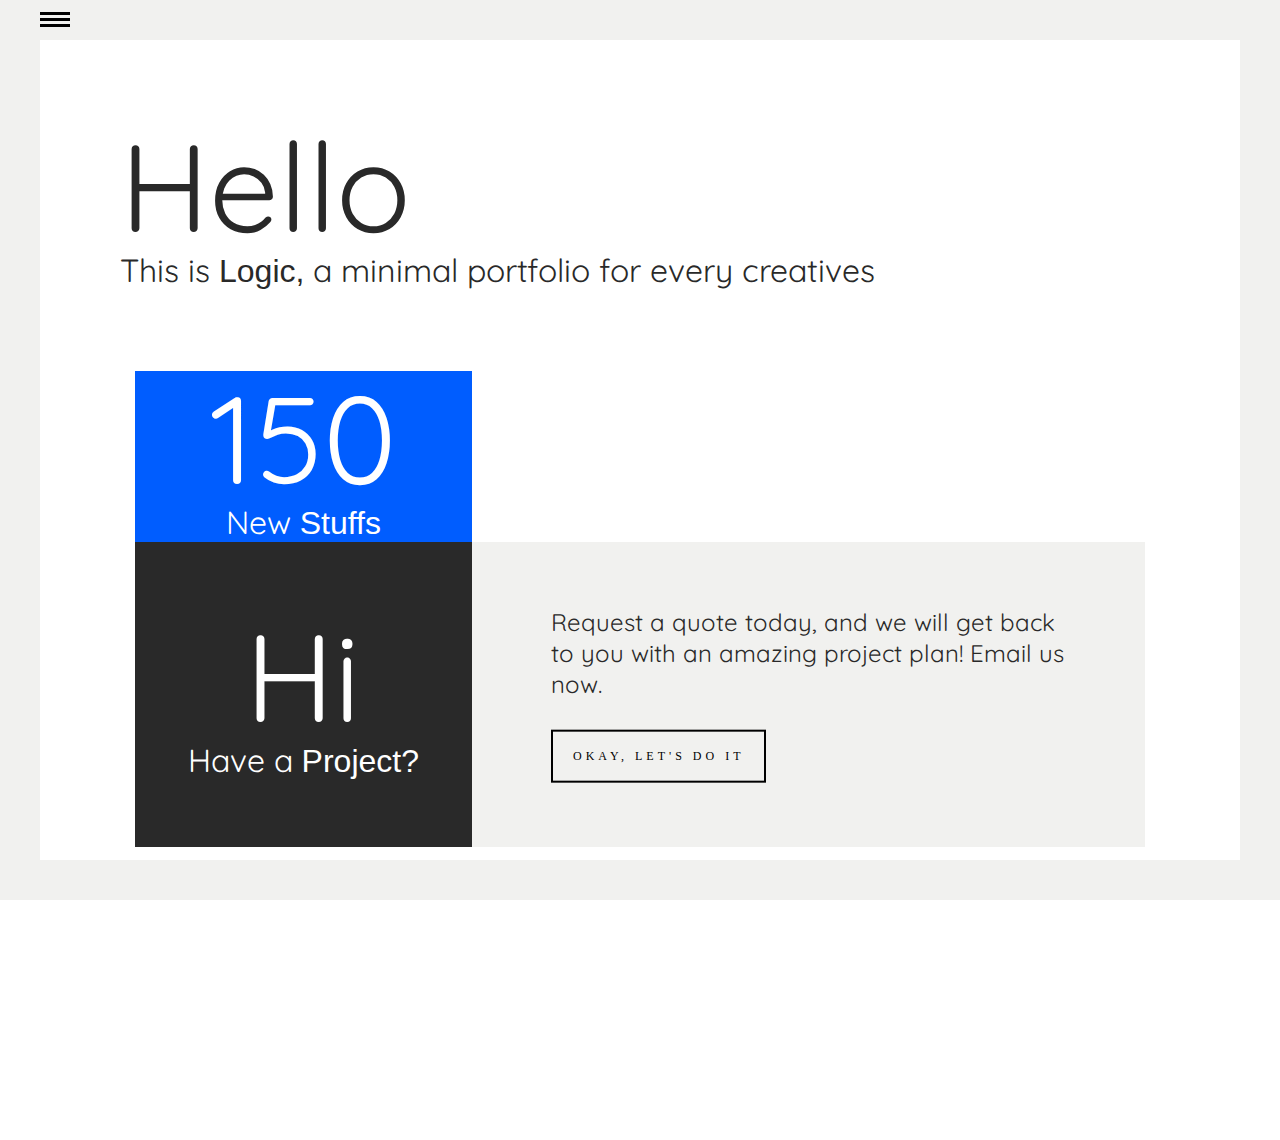
==== commit c6849a8c: "new version" ====
--- a/index.html
+++ b/index.html
@@ -6,833 +6,378 @@
 		<meta charset="utf-8">
 		<meta http-equiv="X-UA-Compatible" content="IE=edge">
 		<meta name="viewport" content="width=device-width, initial-scale=1">
-		<title>Sility - Material Design Vcard & CV HTML Template</title>
-
-		<!-- Bootstrap -->
-		<link href="assets/css/bootstrap.min.css" rel="stylesheet">
-		<!-- Material Design Icons -->
-		<link href="fonts/material-design-iconic-font/css/material-design-iconic-font.min.css" rel="stylesheet">
+		<title>Dinda H.</title>
+
+		 <link rel="stylesheet" href="fonts/fonts.css">
+	  	<link rel="stylesheet" href="stylesheets/ionicons.min.css" >
+	  	<link href="assets/css/bootstrap.min.css" rel="stylesheet">
+	  	<link rel="stylesheet" href="stylesheets/isotope.css">
+	  	<link rel="stylesheet" href="assets/css/navmenu.css" >
+	  	<link rel="stylesheet" href="assets/css/owl.carousel.css" />
+	  	<link rel="stylesheet" href="assets/css/owl.theme.default.css" />
+	  	<link rel="stylesheet" href="assets/css/main.css">
+	  	<link rel="stylesheet" href="stylesheets/main-bg.css">
+	  	<link rel="stylesheet" href="assets/css/main-responsive.css">
+
+		<link href="https://fonts.googleapis.com/css?family=Major+Mono+Display|Open+Sans|Montserrat|Roboto:100|Raleway" rel="stylesheet">
 		<!-- Font Awesome -->
 		<link href="http://maxcdn.bootstrapcdn.com/font-awesome/4.3.0/css/font-awesome.min.css" rel="stylesheet">
-		<!-- Ionicons -->
 		<link href="fonts/ionicons/css/ionicons.min.css" rel="stylesheet">
-		<!-- Owl Carousel -->
-		<link href="assets/css/owl.carousel.css" rel="stylesheet">
-		<link href="assets/css/owl.theme.default.css" rel="stylesheet">
-		<!-- Style.css -->
-		<link href="assets/css/style.css" rel="stylesheet">
-
+		<link href="assets/css/style2.css" rel="stylesheet">
+		<link href="assets/css/custom.css" rel="stylesheet">
 
 	</head>
-	<body>
-
-		<!-- Search -->
-		<div class="search-overlay"></div>
-		<div class="search">
-			<a href="" class="search-close"><i class="md md-close"></i></a>
-			<div class="row">
-				<div class="col-sm-6 col-sm-offset-3">
-					<h4>Just Start Typing Text and Press Enter</h4>
-					<form class="search-form">
-						<input type="text" id="search" name="search" class="text-center" />
-					</form> <!-- end .search-form -->
-				</div> <!-- end .col-sm-6 -->
-			</div> <!-- end .row -->
-		</div> <!-- end .row -->
-		<!-- Slide Out -->
-		<div class="slide-out-overlay"></div>
-		<div class="slide-out">
-			<header class="slide-out-header clearfix">
-				<div class="clearfix">
-					<a href="" class="slide-out-close pull-left"><i class="md md-close"></i></a>
-					<a href="" class="open-search pull-right"><i class="md md-search"></i></a>
-					<a href="" class="slide-out-share pull-right"><i class="md md-more-vert"></i></a>
-				</div> <!-- end .clearfix -->
-				<!-- Popup -->
-				<div class="slide-out-popup">
-					<nav class="social-nav">
-						<ul class="list-unstyled">
-							<li><a href="">Facebook</a></li>
-							<li><a href="">Twitter</a></li>
-							<li><a href="">Linkedin</a></li>
-							<li><a href="">Google+</a></li>
-							<li><a href="">Behance</a></li>
-						</ul> <!-- end .list-unstyled -->
-					</nav> <!-- end .social-nav -->
-				</div> <!-- end .slide-out-popup -->
-				<div class="image"><img src="images/head01.png" alt="alt text" class="img-responsive"></div>
-				<div class="content">
-					<h5>Benjamin Thomson</h5>
-					<span>Web & UX Designer</span>
-				</div> <!-- end .content -->
-				<div class="text-right">
-					<a href="" class="button link-button white icon-left"><i class="md md-file-download"></i>Download Resume</a>
-				</div> <!-- end .text-right -->
-			</header> <!-- end .slide-out-header -->
-			<div class="slide-out-widgets">
-				<div class="slide-out-widget">
-					<h4>Drink A Coffee With Me Today</h4>
-					<form action="scripts/contact.php" method="post" class="form-horizontal contact-form">
-						<div class="form-group">
-							<label class="col-sm-3 control-label">Name</label>
-							<div class="col-sm-9">
-								<input type="text" class="contact-name" name="contact-name" />
-							</div> <!-- end .col-sm-9 -->
-						</div> <!-- end .form-group -->
-						<div class="form-group">
-							<label class="col-sm-3 control-label">Email</label>
-							<div class="col-sm-9">
-								<input type="email" class="contact-email" name="contact-email" />
-							</div> <!-- end .col-sm-9 -->
-						</div> <!-- end .form-group -->
-						<div class="form-group">
-							<label class="col-sm-3 control-label">Message</label>
-							<div class="col-sm-9">
-								<textarea name="contact-message" class="contact-message" rows="3"></textarea>
-							</div> <!-- end .col-sm-9 -->
-						</div> <!-- end .form-group -->
-						<div class="form-group">
-							<div class="col-sm-9 col-sm-offset-3">
-								<button type="submit" class="button solid-button purple">Send Message</button>
-							</div> <!-- end .col-sm-9 -->
-						</div> <!-- end .form-group -->
-						<div class="contact-loading alert alert-info form-alert">
-							<span class="message">Loading...</span>
-							<button type="button" class="close" data-hide="alert" aria-label="Close"><i class="fa fa-times"></i></button>
-						</div>
-						<div class="contact-success alert alert-success form-alert">
-							<span class="message">Success!</span>
-							<button type="button" class="close" data-hide="alert" aria-label="Close"><i class="fa fa-times"></i></button>
-						</div>
-						<div class="contact-error alert alert-danger form-alert">
-							<span class="message">Error!</span>
-							<button type="button" class="close" data-hide="alert" aria-label="Close"><i class="fa fa-times"></i></button>
-						</div>
-					</form> <!-- end contact-form -->
-				</div> <!-- end .slide-out-widget -->
-				<div class="slide-out-widget">
-					<h4>Follow On Instagram</h4>
-					<div class="instagram">
-						<a href=""><img src="images/instagram01.jpg" alt="alt text" class="img-responsive"></a>
-						<a href=""><img src="images/instagram02.jpg" alt="alt text" class="img-responsive"></a>
-						<a href=""><img src="images/instagram03.jpg" alt="alt text" class="img-responsive"></a>
-						<a href=""><img src="images/instagram04.jpg" alt="alt text" class="img-responsive"></a>
-						<a href=""><img src="images/instagram05.jpg" alt="alt text" class="img-responsive"></a>
-						<a href=""><img src="images/instagram06.jpg" alt="alt text" class="img-responsive"></a>
-					</div> <!-- end .instagram -->
-				</div> <!-- end .slide-out-widget -->
-			</div> <!-- end .slide-out-widgets -->
-		</div> <!-- end .slide-out -->
-
-		<!-- Header -->
-		<header class="header">
-			<div class="top clearfix">
-				<a href="#section8" class="available"><i class="ion-ios-email-outline"></i><span>Available For Freelance</span></a>
-				<div class="right-icons">
-					<a href="" class="open-search header-open-search"><i class="md md-search"></i></a>
-					<a href="" class="download"><i class="md md-file-download"></i></a>
-					<a href="" class="share"><i class="md md-more-vert"></i></a>
-				</div> <!-- end .right-icons -->
-				<!-- Popup -->
-				<div class="popup">
-					<nav class="social-nav">
-						<ul class="list-unstyled">
-							<li><a href="">Facebook</a></li>
-							<li><a href="">Twitter</a></li>
-							<li><a href="">Linkedin</a></li>
-							<li><a href="">Google+</a></li>
-							<li><a href="">Behance</a></li>
-						</ul> <!-- end .list-unstyled -->
-					</nav> <!-- end .social-nav -->
-				</div> <!-- end .popup -->
-			</div> <!-- end .top -->
-			<div class="bottom clearfix">
-				<div class="title"><a href="index.html">Sility</a></div>
-				<div class="header-action-button-wrapper">
-					<a href="" class="header-action-button action-button"><i class="md md-add"></i></a>
-				</div> <!-- end .header-action-button-wrapper -->
-				<a href="" class="responsive-menu-open">Menu <i class="fa fa-bars"></i></a>
-				<nav class="main-nav">
-					<ul class="list-unstyled">
-						<li class="active"><a href="#section1">Home</a></li>
-						<li><a href="#section2">About</a></li>
-						<li><a href="#section3">Skill</a></li>
-						<li><a href="#section4">Experience</a></li>
-						<li><a href="#section5">Education</a></li>
-						<li><a href="#section6">Work</a></li>
-						<li><a href="#section7">Blog</a></li>
-						<li><a href="#section8">Contact</a></li>
-					</ul>
-				</nav> <!-- end .main-nav -->
-			</div> <!-- end .bottom -->
-		</header> <!-- end .header -->
-		<div class="responsive-menu">
-			<a href="" class="responsive-menu-close">Close <i class="ion-android-close"></i></a>
-			<nav class="responsive-nav"></nav> <!-- end .responsive-nav -->
-		</div> <!-- end .responsive-menu -->
-
-		<!-- Section Navigation -->
-		<div class="section-nav">
-			<nav class="section1">
-				<a href="#section2" class="forward"><i class="md md-chevron-right"></i></a>
-				<a href="#section1" class="backward"><i class="md md-chevron-left"></i></a>
-			</nav>
-		</div> <!-- end .section-nav -->
-
-		<!-- Sections -->
-		<div class="sections">
-			<div class="sections-wrapper clearfix">
-
-				<!-- Home -->
-				<section id="section1" class="no-padding-bottom active">
-					<div class="container">
-						<div class="row">
-							<div class="col-sm-7 vertical-center padding-fix">
-								<h1>Design<sup>+</sup> Develope<sup>+</sup> Interactive<sup>+</sup> Art<sup>+</sup></h1>
-								<p>Hello, I’m Benjamin Thomson. I Have 8 years of experience in Web and UX design. I am worked on a variety of brands and with agencies both big and small.</p>
-								<p class="button-row"><a href="" class="button solid-button white">Hire Me Now</a><a href="" class="button solid-button purple">Download CV</a></p>
-							</div> <!-- end .col-sm-7 -->
-							<div class="col-sm-5 vertical-center">
-								<img src="assets/img/man01.png" alt="man" class="img-responsive section-img">
-							</div> <!-- end .col-sm-5 -->
-						</div> <!-- end .row -->
-					</div> <!-- end .container -->
-				</section> <!-- end #section1 -->
-
-				<!-- About -->
-				<section id="section2">
-					<div class="container">
-						<h2>About Me</h2>
-						<div class="row">
-							<div class="col-sm-3">
-								<img src="images/man02.png" alt="man" class="img-responsive section-img">
-							</div> <!-- end .col-sm-3 -->
-							<div class="col-sm-9">
-								<h3 class="small-margin-bottom">Benjamin Thomson</h3>
-								<h5>Web & UX Designer</h5>
-								<p>Ultricies nisi voluptatem, illo inventore veritatis et quasi architecto beatae vitae dicta sunt explicabo nemo enim ipsam voluptatem. Sed ut perspiciatis unde omnis iste natus error sit voluptatem accusantium doloremque latu dantium, totam rem aperiam, eaque ipsa quae ab illo tempor dignissim at. </p>
-								<div class="signature"><img src="images/signature.png" alt="signature" class="img-responsive"></div>
-								<ul class="list-unstyled text-uppercase">
-									<li><b>Date Of Birth:</b> 26 Jan 1995</li>
-									<li><b>Phone:</b> 081219973765</li>
-									<li><b>Email:</b> meiliao@live.com</li>
-									<li><b>Address:</b> 123 Sility, South Corner Street, Melborne, Australia.</li>
-									<li><b>Website:</b> http://www.example.com</li>
-								</ul> <!-- end .list-unstyled -->
-								<div class="spacer"></div>
-								<h3>What I'm Doing</h3>
-								<div class="row">
-									<div class="col-sm-4">
-										<div class="service">
-											<div class="icon"><i class="ion-monitor"></i></div>
-											<h5>Web & UX Design</h5>
-										</div> <!-- end .service -->
-									</div> <!-- end .col-sm-4 -->
-									<div class="col-sm-4">
-										<div class="service">
-											<div class="icon"><i class="ion-iphone"></i></div>
-											<h5>App Development</h5>
-										</div> <!-- end .service -->
-									</div> <!-- end .col-sm-4 -->
-									<div class="col-sm-4">
-										<div class="service">
-											<div class="icon"><i class="ion-trophy"></i></div>
-											<h5>Marketing</h5>
-										</div> <!-- end .service -->
-									</div> <!-- end .col-sm-4 -->
-								</div> <!-- end .row -->
-							</div> <!-- end .col-sm-9 -->
-						</div> <!-- end .row -->
-					</div> <!-- end .container -->
-				</section> <!-- end #section1 -->
-
-				<!-- Skills -->
-				<section id="section3">
-					<div class="container">
-						<h2>My Skills Values</h2>
-						<div class="row">
-							<div class="col-sm-6">
-								<h4>Technical Skills</h4>
-								<label class="progress-bar-label">Wordpress</label>
-								<div class="progress">
-									<div class="progress-bar" role="progressbar" aria-valuenow="85" aria-valuemin="0" aria-valuemax="100">
-										<span>85%</span>
-									</div> <!-- end .progress-bar -->
-								</div> <!-- end .progress -->
-								<label class="progress-bar-label">Photoshop</label>
-								<div class="progress">
-									<div class="progress-bar" role="progressbar" aria-valuenow="99" aria-valuemin="0" aria-valuemax="100">
-										<span>99%</span>
-									</div> <!-- end .progress-bar -->
-								</div> <!-- end .progress -->
-								<label class="progress-bar-label">HTML&amp;CSS</label>
-								<div class="progress">
-									<div class="progress-bar" role="progressbar" aria-valuenow="75" aria-valuemin="0" aria-valuemax="100">
-										<span>75%</span>
-									</div> <!-- end .progress-bar -->
-								</div> <!-- end .progress -->
-								<label class="progress-bar-label">Javascript</label>
-								<div class="progress">
-									<div class="progress-bar" role="progressbar" aria-valuenow="67" aria-valuemin="0" aria-valuemax="100">
-										<span>67%</span>
-									</div> <!-- end .progress-bar -->
-								</div> <!-- end .progress -->
-							</div> <!-- end .col-sm-6 -->
-							<div class="col-sm-6">
-								<h4>Knowledge</h4>
-								<div class="row">
-									<div class="col-sm-6">
-										<ul class="list-icons purple bold-list">
-											<li><i class="md-arrow-forward"></i>Install and Configure</li>
-											<li><i class="md-arrow-forward"></i>Web Usability</li>
-											<li><i class="md-arrow-forward"></i>Digital Painting</li>
-											<li><i class="md-arrow-forward"></i>Grid and Layout</li>
-											<li><i class="md-arrow-forward"></i>Mobile App Design</li>
-											<li><i class="md-arrow-forward"></i>Graphical Design</li>
-											<li><i class="md-arrow-forward"></i>SEO Optimization</li>
-										</ul>
-									</div> <!-- end .col-sm-6 -->
-									<div class="col-sm-6">
-										<ul class="list-icons purple bold-list">
-											<li><i class="md-arrow-forward"></i>UX and UI Design</li>
-											<li><i class="md-arrow-forward"></i>Logo Design</li>
-											<li><i class="md-arrow-forward"></i>3D Animation & Visual Effects</li>
-											<li><i class="md-arrow-forward"></i>Audio Video Editing</li>
-											<li><i class="md-arrow-forward"></i>Photography</li>
-											<li><i class="md-arrow-forward"></i>Web Development</li>
-											<li><i class="md-arrow-forward"></i>Digital Marketing</li>
-										</ul>
-									</div> <!-- end .col-sm-6 -->
-								</div> <!-- end .row -->
-							</div> <!-- end .col-sm-6 -->
-						</div> <!-- end .row -->
-						<div class="spacer"></div>
-						<h4>Language Skills</h4>
-						<div class="row">
-							<div class="col-sm-4">
-								<div class="circle-progress-wrapper clearfix">
-									<div class="circle-progress">
-										<input type="text" class="dial" value="99" data-color="#7c4dff" data-from="0" data-to="99" />
-									</div> <!-- end .circle-progress -->
-									<div class="circle-progress-label-wrapper"><label class="circle-progress-label">English Experienced</label></div>
-								</div> <!-- end .circle-progress-wrapper -->
-							</div> <!-- end .col-sm-4 -->
-							<div class="col-sm-4">
-								<div class="circle-progress-wrapper clearfix">
-									<div class="circle-progress">
-										<input type="text" class="dial" value="80" data-color="#7c4dff" data-from="0" data-to="80" />
-									</div> <!-- end .circle-progress -->
-									<div class="circle-progress-label-wrapper"><label class="circle-progress-label">French Advanced</label></div>
-								</div> <!-- end .circle-progress-wrapper -->
-							</div> <!-- end .col-sm-4 -->
-							<div class="col-sm-4">
-								<div class="circle-progress-wrapper clearfix">
-									<div class="circle-progress">
-										<input type="text" class="dial" value="69" data-color="#7c4dff" data-from="0" data-to="69" />
-									</div> <!-- end .circle-progress -->
-									<div class="circle-progress-label-wrapper"><label class="circle-progress-label">German Basic</label></div>
-								</div> <!-- end .circle-progress-wrapper -->
-							</div> <!-- end .col-sm-4 -->
-						</div> <!-- end .row -->
-					</div> <!-- end .container -->
-				</section> <!-- end #section1 -->
-
-				<!-- Experience -->
-				<section id="section4">
-					<div class="container">
-						<h2>8 Years Experience</h2>
-						<div class="experience-timeline">
-							<div class="experience-block clearfix">
-								<div class="meta">
-									<span class="year">2012 - Current</span>
-									<span class="company">Themeforest</span>
-								</div> <!-- end .meta -->
-								<div class="content">
-									<h5>Senior Web & UX Designer</h5>
-									<p>Neque porro quisquam est, qui dolorem ipsum quia dolor sit amet, consectetur, adipisci velitus sed quia non num quam eius modi tempora incidunt ut labore et dolore magnam aliquam quaerat voluptatem.</p>
-								</div> <!-- end .content -->
-								<div class="icon">
-									<i class="ion-easel"></i>
-								</div> <!-- end .icon -->
-								<div class="line"></div>
-							</div> <!-- end .experience-block -->
-							<div class="experience-block clearfix">
-								<div class="meta">
-									<span class="year">2008 - 2012</span>
-									<span class="company">Graphicriver</span>
-								</div> <!-- end .meta -->
-								<div class="content">
-									<h5>Graphic Designer</h5>
-									<p>Neque porro quisquam est, qui dolorem ipsum quia dolor sit amet, consectetur, adipisci velitus sed quia non num quam eius modi tempora incidunt ut labore et dolore magnam aliquam quaerat voluptatem.</p>
-								</div> <!-- end .content -->
-								<div class="icon">
-									<i class="ion-images"></i>
-								</div> <!-- end .icon -->
-								<div class="line"></div>
-							</div> <!-- end .experience-block -->
-							<div class="experience-block clearfix">
-								<div class="meta">
-									<span class="year">2006 - 2008</span>
-									<span class="company">Codecanyon</span>
-								</div> <!-- end .meta -->
-								<div class="content">
-									<h5>Web Developer</h5>
-									<p>Neque porro quisquam est, qui dolorem ipsum quia dolor sit amet, consectetur, adipisci velitus sed quia non num quam eius modi tempora incidunt ut labore et dolore magnam aliquam quaerat voluptatem.</p>
-								</div> <!-- end .content -->
-								<div class="icon">
-									<i class="ion-card"></i>
-								</div> <!-- end .icon -->
-							</div> <!-- end .experience-block -->
-						</div> <!-- end .experience-timeline -->
-
-						<!-- Testimonials -->
-						<div class="row">
-							<div class="col-sm-8 col-sm-offset-2">
-								<div class="testimonial-slider owl-carousel">
-									<div>
-										<div class="image"><img src="images/testimonial.jpg" alt="alt text"></div>
-										<div class="sep"></div>
-										<p>" Awesome to work with. Incredibly organized, easy to communicate with, responsive with next iterations, and beautiful work. "</p>
-										<span class="author">swetain , CEO of Texco Company</span>
-									</div>
-									<div>
-										<div class="image"><img src="images/testimonial.jpg" alt="alt text"></div>
-										<div class="sep"></div>
-										<p>" Awesome to work with. Incredibly organized, easy to communicate with, responsive with next iterations, and beautiful work. "</p>
-										<span class="author">swetain , CEO of Texco Company</span>
-									</div>
-									<div>
-										<div class="image"><img src="images/testimonial.jpg" alt="alt text"></div>
-										<div class="sep"></div>
-										<p>" Awesome to work with. Incredibly organized, easy to communicate with, responsive with next iterations, and beautiful work. "</p>
-										<span class="author">swetain , CEO of Texco Company</span>
-									</div>
-								</div> <!-- end .testimonial-slider -->
-							</div> <!-- end .col-sm-8 -->
-						</div> <!-- end .row -->
-
-					</div> <!-- end .container -->
-				</section> <!-- end #section1 -->
-
-				<!-- Education -->
-				<section id="section5">
-					<div class="container">
-						<h2>Educational Value</h2>
-						<div class="education clearfix">
-							<div class="item">
-								<div class="marker"></div>
-								<div class="content">
-									<span>University Of Design</span>
-									<h4>Master Degree of Design</h4>
-								</div>
-								<div class="year">2005 - 2006</div>
-							</div> <!-- end item -->
-							<div class="item">
-								<div class="marker"></div>
-								<div class="content">
-									<span>University Of Design</span>
-									<h4>Master Degree of Design</h4>
-								</div>
-								<div class="year">2005 - 2006</div>
-							</div> <!-- end item -->
-							<div class="item">
-								<div class="marker"></div>
-								<div class="content">
-									<span>University Of Design</span>
-									<h4>Master Degree of Design</h4>
-								</div>
-								<div class="year">2005 - 2006</div>
-							</div> <!-- end item -->
-							<div class="item">
-								<div class="marker"></div>
-								<div class="content">
-									<span>University Of Design</span>
-									<h4>Master Degree of Design</h4>
-								</div>
-								<div class="year">2005 - 2006</div>
-							</div> <!-- end item -->
-							<div class="line"></div>
-						</div> <!-- end .education -->
-
-						<h2>Hobbies & Interest</h2>
-						<div class="row">
-							<div class="col-sm-2 col-sm-offset-1 col-xs-6">
-								<div class="icon-box">
-									<div class="icon"><i class="ion-easel"></i></div>
-									<h6>Web Research</h6>
-								</div> <!-- end .icon-box -->
-							</div> <!-- end .col-sm-2 -->
-							<div class="col-sm-2 col-xs-6">
-								<div class="icon-box">
-									<div class="icon"><i class="ion-ios-camera-outline"></i></div>
-									<h6>Photography</h6>
-								</div> <!-- end .icon-box -->
-							</div> <!-- end .col-sm-2 -->
-							<div class="col-sm-2 col-xs-6">
-								<div class="icon-box">
-									<div class="icon"><i class="ion-plane"></i></div>
-									<h6>Travelling</h6>
-								</div> <!-- end .icon-box -->
-							</div> <!-- end .col-sm-2 -->
-							<div class="col-sm-2 col-xs-6">
-								<div class="icon-box">
-									<div class="icon"><i class="ion-ios-bookmarks-outline"></i></div>
-									<h6>Book Reading</h6>
-								</div> <!-- end .icon-box -->
-							</div> <!-- end .col-sm-2 -->
-							<div class="col-sm-2 col-xs-6">
-								<div class="icon-box">
-									<div class="icon"><i class="ion-ios-musical-notes"></i></div>
-									<h6>Music</h6>
-								</div> <!-- end .icon-box -->
-							</div> <!-- end .col-sm-2 -->
-						</div> <!-- end .row -->
-					</div> <!-- end .container -->
-				</section> <!-- end #section1 -->
-
-				<!-- Portfolio -->
-				<section id="section6">
-					<div class="container">
-						<h2>Portfolio</h2>
-						<div class="portfolio-wrapper">
-							<div id="portfolio-filters" class="portfolio-filters">
-								<button class="button solid-button white-purple small" data-filter="*">Show All</button>
-								<button class="button solid-button white-purple small" data-filter=".branding">Branding</button>
-								<button class="button solid-button white-purple small" data-filter=".print">Print</button>
-								<button class="button solid-button white-purple small" data-filter=".motion">Motion</button>
-								<button class="button solid-button white-purple small" data-filter=".websites">Websites</button>
-							</div>
-							<div id="portfolio" class="portfolio">
-								<div class="item branding print">
-									<img src="images/portfolio01.jpg" alt="alt text" class="img-responsive">
-									<a href="single-portfolio.html" class="overlay">
-										<div class="background"></div>
-										<div class="meta">
-											<span class="title">Portfolio Item - 01</span>
-											<span class="category">Branding, Print</span>
-										</div> <!-- end .meta -->
-									</a> <!-- end .overlay -->
-								</div> <!-- end .item -->
-								<div class="item motion">
-									<img src="images/portfolio02.jpg" alt="alt text" class="img-responsive">
-									<a href="single-portfolio.html" class="overlay">
-										<div class="background"></div>
-										<div class="meta">
-											<span class="title">Portfolio Item - 02</span>
-											<span class="category">Motion</span>
-										</div> <!-- end .meta -->
-									</a> <!-- end .overlay -->
-								</div> <!-- end .item -->
-								<div class="item print">
-									<img src="images/portfolio03.jpg" alt="alt text" class="img-responsive">
-									<a href="single-portfolio.html" class="overlay">
-										<div class="background"></div>
-										<div class="meta">
-											<span class="title">Portfolio Item - 03</span>
-											<span class="category">Print</span>
-										</div> <!-- end .meta -->
-									</a> <!-- end .overlay -->
-								</div> <!-- end .item -->
-								<div class="item print branding websites">
-									<img src="images/portfolio04.jpg" alt="alt text" class="img-responsive">
-									<a href="single-portfolio.html" class="overlay">
-										<div class="background"></div>
-										<div class="meta">
-											<span class="title">Portfolio Item - 04</span>
-											<span class="category">Branding, Websites</span>
-										</div> <!-- end .meta -->
-									</a> <!-- end .overlay -->
-								</div> <!-- end .item -->
-								<div class="item print branding">
-									<img src="images/portfolio05.jpg" alt="alt text" class="img-responsive">
-									<a href="single-portfolio.html" class="overlay">
-										<div class="background"></div>
-										<div class="meta">
-											<span class="title">Portfolio Item - 05</span>
-											<span class="category">Print, Branding</span>
-										</div> <!-- end .meta -->
-									</a> <!-- end .overlay -->
-								</div> <!-- end .item -->
-								<div class="item motion">
-									<img src="images/portfolio06.jpg" alt="alt text" class="img-responsive">
-									<a href="single-portfolio.html" class="overlay">
-										<div class="background"></div>
-										<div class="meta">
-											<span class="title">Portfolio Item - 06</span>
-											<span class="category">Motion</span>
-										</div> <!-- end .meta -->
-									</a> <!-- end .overlay -->
-								</div> <!-- end .item -->
-								<div class="item motion">
-									<img src="images/portfolio07.jpg" alt="alt text" class="img-responsive">
-									<a href="single-portfolio.html" class="overlay">
-										<div class="background"></div>
-										<div class="meta">
-											<span class="title">Portfolio Item - 07</span>
-											<span class="category">Motion</span>
-										</div> <!-- end .meta -->
-									</a> <!-- end .overlay -->
-								</div> <!-- end .item -->
-								<div class="item print">
-									<img src="images/portfolio08.jpg" alt="alt text" class="img-responsive">
-									<a href="single-portfolio.html" class="overlay">
-										<div class="background"></div>
-										<div class="meta">
-											<span class="title">Portfolio Item - 08</span>
-											<span class="category">Print</span>
-										</div> <!-- end .meta -->
-									</a> <!-- end .overlay -->
-								</div> <!-- end .item -->
-								<div class="item motion">
-									<img src="images/portfolio09.jpg" alt="alt text" class="img-responsive">
-									<a href="single-portfolio.html" class="overlay">
-										<div class="background"></div>
-										<div class="meta">
-											<span class="title">Portfolio Item - 09</span>
-											<span class="category">Motion</span>
-										</div> <!-- end .meta -->
-									</a> <!-- end .overlay -->
-								</div> <!-- end .item -->
-								<div class="item websites">
-									<img src="images/portfolio10.jpg" alt="alt text" class="img-responsive">
-									<a href="single-portfolio.html" class="overlay">
-										<div class="background"></div>
-										<div class="meta">
-											<span class="title">Portfolio Item - 10</span>
-											<span class="category">Websites</span>
-										</div> <!-- end .meta -->
-									</a> <!-- end .overlay -->
-								</div> <!-- end .item -->
-							</div> <!-- end .portfolio -->
-							<div class="portfolio-load-more">
-								<a href="single-portfolio.html" class="button solid-button white icon-right">Load More Work<i class="md-refresh"></i></a>
-							</div> <!-- end .portfolio-load-more -->
-						</div> <!-- end .portfolio-wrapper -->
-					</div> <!-- end .container -->
-				</section> <!-- end #section1 -->
-
-				<!-- Blog -->
-				<section id="section7">
-					<div class="container">
-						<h2>Blog Post</h2>
-						<div class="blog-posts masonry" id="blog-masonry">
-							<div class="blog-grid-sizer"></div>
-							<div class="blog-post image-left">
-								<div class="inner">
-									<a href="single-blog-post.html"><div class="image" style="background-image: url('images/blog-post-image01.jpg');"></div></a>
-									<div class="content">
-										<span class="date">March 14, 2015</span>
-										<h4><a href="single-blog-post.html">We Support Any Type Of Design</a></h4>
-										<footer>
-											<span class="comments-link"><a href="single-blog-post.html">3 Comments</a></span>
-											<span class="share-link"><a href="single-blog-post.html"><i class="fa fa-share-alt"></i></a></span>
-										</footer>
-									</div> <!-- end .content -->
-								</div> <!-- end .inner -->
-							</div> <!-- end .blog-post -->
-							<div class="blog-post">
-								<div class="inner">
-									<div class="content">
-										<span class="date">March 15, 2015</span>
-										<h4><a href="single-blog-post.html">We Give 99% Satisfy In All Work</a></h4>
-										<footer>
-											<span class="comments-link"><a href="single-blog-post.html">7 Comments</a></span>
-											<span class="share-link"><a href="single-blog-post.html"><i class="fa fa-share-alt"></i></a></span>
-										</footer>
-									</div> <!-- end .content -->
-								</div> <!-- end .inner -->
-							</div> <!-- end .blog-post -->
-							<div class="blog-post image-top">
-								<div class="inner">
-									<a href="single-blog-post.html"><div class="image" style="background-image: url('images/blog-post-image02.jpg');"></div></a>
-									<div class="content">
-										<span class="date">March 13, 2015</span>
-										<h4><a href="single-blog-post.html">We Won CSS Design Of The Year</a></h4>
-										<footer>
-											<span class="comments-link"><a href="single-blog-post.html">4 Comments</a></span>
-											<span class="share-link"><a href="single-blog-post.html"><i class="fa fa-share-alt"></i></a></span>
-										</footer>
-									</div> <!-- end .content -->
-								</div> <!-- end .inner -->
-							</div> <!-- end .blog-post -->
-							<div class="blog-post image-top">
-								<div class="inner">
-									<a href="single-blog-post.html"><div class="image" style="background-image: url('images/blog-post-image03.jpg');"></div></a>
-									<div class="content">
-										<span class="date">March 12, 2015</span>
-										<h4><a href="single-blog-post.html">How to Launch Website Easily</a></h4>
-										<footer>
-											<span class="comments-link"><a href="single-blog-post.html">10 Comments</a></span>
-											<span class="share-link"><a href="single-blog-post.html"><i class="fa fa-share-alt"></i></a></span>
-										</footer>
-									</div> <!-- end .content -->
-								</div> <!-- end .inner -->
-							</div> <!-- end .blog-post -->
-							<div class="blog-post image-right">
-								<div class="inner">
-									<a href="single-blog-post.html"><div class="image" style="background-image: url('images/blog-post-image04.jpg');"></div></a>
-									<div class="content">
-										<span class="date">March 11, 2015</span>
-										<h4><a href="single-blog-post.html">Music Is Help To Relax Body And Mind</a></h4>
-										<footer>
-											<span class="comments-link"><a href="single-blog-post.html">5 Comments</a></span>
-											<span class="share-link"><a href="single-blog-post.html"><i class="fa fa-share-alt"></i></a></span>
-										</footer>
-									</div> <!-- end .content -->
-								</div> <!-- end .inner -->
-							</div> <!-- end .blog-post -->
-							<div class="blog-post">
-								<div class="inner">
-									<div class="content">
-										<span class="date">March 10, 2015</span>
-										<h4><a href="single-blog-post.html">We Support any Type of Design</a></h4>
-										<footer>
-											<span class="comments-link"><a href="single-blog-post.html">3 Comments</a></span>
-											<span class="share-link"><a href="single-blog-post.html"><i class="fa fa-share-alt"></i></a></span>
-										</footer>
-									</div> <!-- end .content -->
-								</div> <!-- end .inner -->
-							</div> <!-- end .blog-post -->
-							<div class="blog-post image-left">
-								<div class="inner">
-									<a href="single-blog-post.html"><div class="image" style="background-image: url('images/blog-post-image05.jpg');"></div></a>
-									<div class="content">
-										<span class="date">March 9, 2015</span>
-										<h4><a href="single-blog-post.html">Change Your Domain Without Risk</a></h4>
-										<footer>
-											<span class="comments-link"><a href="single-blog-post.html">6 Comments</a></span>
-											<span class="share-link"><a href="single-blog-post.html"><i class="fa fa-share-alt"></i></a></span>
-										</footer>
-									</div> <!-- end .content -->
-								</div> <!-- end .inner -->
-							</div> <!-- end .blog-post -->
-						</div> <!-- end .blog-posts -->
-						<div class="blog-load-more">
-							<a href="single-blog-post.html" class="button solid-button white icon-right">Load More Posts<i class="md-refresh"></i></a>
-						</div> <!-- end .blog-load-more -->
-					</div> <!-- end .container -->
-				</section> <!-- end #section1 -->
-
-				<!-- Contact -->
-				<section id="section8">
-					<div class="container">
-						<h2>Get In Touch With Me</h2>
-						<div class="row">
-							<div class="col-sm-5">
-								<h5>Contact Address</h5>
-								<ul class="list-icons list-unstyled">
-									<li><i class="ion-ios-location-outline"></i>123 Sility, South Corner Street,<br />Melbornem Australia.</li>
-									<li><i class="ion-iphone"></i>Phone: +61 012 345 6789</li>
-									<li><i class="ion-ios-email-outline"></i>Email: <a href="mailto:example@gmail.com">example@gmail.com</a></li>
-									<li><i class="ion-ios-home-outline"></i>Website: <a href="">info@sility.com</a></li>
-								</ul>
-								<div class="spacer"></div>
-								<div class="social-icons">
-									<a href="" class="social-icon"><i class="fa fa-facebook"></i></a>
-									<a href="" class="social-icon"><i class="fa fa-twitter"></i></a>
-									<a href="" class="social-icon"><i class="fa fa-google-plus"></i></a>
-									<a href="" class="social-icon"><i class="fa fa-behance"></i></a>
-									<a href="" class="social-icon"><i class="fa fa-dribbble"></i></a>
-								</div> <!-- end .social-icons -->
-								<div class="spacer"></div>
-							</div>
-							<div class="col-sm-7">
-								<h5>Contact Form</h5>
-								<form action="scripts/contact.php" method="post" class="form-horizontal contact-form">
-									<div class="form-group">
-										<label class="col-sm-2 control-label">Name</label>
-										<div class="col-sm-10">
-											<input type="text" class="contact-name" name="contact-name" />
-										</div> <!-- end .col-sm-10 -->
-									</div> <!-- end .form-group -->
-									<div class="form-group">
-										<label class="col-sm-2 control-label">Email</label>
-										<div class="col-sm-10">
-											<input type="email" class="contact-email" name="contact-email" />
-										</div> <!-- end .col-sm-10 -->
-									</div> <!-- end .form-group -->
-									<div class="form-group">
-										<label class="col-sm-2 control-label">Message</label>
-										<div class="col-sm-10">
-											<textarea name="contact-message" class="contact-message" rows="3"></textarea>
-										</div> <!-- end .col-sm-10 -->
-									</div> <!-- end .form-group -->
-									<div class="form-group">
-										<div class="col-sm-10 col-sm-offset-2">
-											<button type="submit" class="button solid-button purple">Send Message</button>
-										</div> <!-- end .col-sm-10 -->
-									</div> <!-- end .form-group -->
-									<div class="contact-loading alert alert-info form-alert">
-										<span class="message">Loading...</span>
-										<button type="button" class="close" data-hide="alert" aria-label="Close"><i class="fa fa-times"></i></button>
-									</div>
-									<div class="contact-success alert alert-success form-alert">
-										<span class="message">Success!</span>
-										<button type="button" class="close" data-hide="alert" aria-label="Close"><i class="fa fa-times"></i></button>
-									</div>
-									<div class="contact-error alert alert-danger form-alert">
-										<span class="message">Error!</span>
-										<button type="button" class="close" data-hide="alert" aria-label="Close"><i class="fa fa-times"></i></button>
-									</div>
-								</form> <!-- end contact-form -->
-							</div>
-						</div>
-						<div class="map" id="map"></div>
-					</div> <!-- end .container -->
-				</section> <!-- end #section1 -->
-
-			</div> <!-- end .sections-wrapper -->
-		</div> <!-- end .sections -->
+	<body class="preloader-done">
+		<div class="sticky-panel sticky-panel-top"></div>
+		<div class="sticky-panel sticky-panel-right"></div>
+		<div class="sticky-panel sticky-panel-bottom"></div>
+		<div class="sticky-panel sticky-panel-left"></div>
+		<!-- main navigation trigger -->
+		<div class="toggle-menu-wrap">
+		  
+		  <a id="toggle-menu" class="toggle-menu-hidden">
+		    <div>
+		        <span class="top"></span>
+		        <span class="middle"></span>
+		        <span class="bottom"></span>
+		    </div>
+		  </a>
+
+		</div>
+	<!-- main menu : starts (please refer to PDF user-guide for setting up the menu)-->
+	<section class="menu-panel fullheight">
+		<div class="row">
+		  <!-- main menu container-->
+		  <article class="col-md-12 nav-list-holder fullheight white-bg" style="height: 804px;">
+		    <div class="valign">
+
+		      	<div class="nav-item-wrap menu-custom">
+		          	<div class="container">
+			            <div class="col-md-6">
+			              <div class="details">
+			                <h1>"With great power comes great responsibility, but the contrary <br class="visible-lg"> was never true"</h1>
+			                <h4>Experience &amp; Skills</h4>
+			                <ul>
+			                  <li>Wed Design,</li>
+			                  <li>Web Development,</li>
+			                  <li>Product Design,</li>
+			                  <li>Social Engineering</li>
+			                  <li>Advertising,</li>
+			                  <li>Playing Hard</li>
+			                </ul>
+			              </div>
+			              <div class="awards">
+			                <h4>Awards &amp; Recognition</h4>
+			                <ul>
+			                  <li><a href="#">DOTY 2016</a></li>
+			                  <li><a href="#">Awwwards SOTM</a></li>
+			                  <li><a href="#">Campaign of 2016 Adage</a></li>
+			                  <li><a href="#">Kaline People Choice 2015</a></li>
+			                  <li><a href="#">WDA Hon'ble Mention</a></li>
+			                </ul>
+			              </div>
+			            </div>
+			            <div class="col-md-6">
+			              <div class="about">
+			                <h6>about me</h6>
+			                <h1>Dinda <br> Pratika</h1>
+			                <h4>Creative Designer/Director</h4>
+			                <p>
+			                  I guess a lot of text should go in here because people badly want to know about a guy who has a
+			                  kick-ass website they never seen. So, I would type some text that makes sense and the rest will
+			                  be just plain crap. Again if you are irritated with this kind of bull crap please forgive this
+			                  poor soul because he's ain't a writer. Just a guy like you who should get his job done.
+			                </p>
+			                <p>
+			                  Just like some tiny souls out there, I sometimes explode and conquer the world.
+			                  Like, in dreams and fantasies. No, there's no humor in it.
+			                </p>
+			                <p>
+			                  I don't mind if you love to know more about me, I mean just <br class="hidden-xs"> Socially on <a href="#">Twitter</a> and <a href="#">Facebook</a>.
+			                </p>
+			              </div>
+			            </div>
+			            <div class="col-md-12">
+			                <div class="footer">
+			                  <div class="col-md-6 col-xs-4 nopadding">
+			                    <div class="social">
+			                      <ul>
+			                        <li><a href="#">Facebook</a></li>
+			                        <li><a href="#">Twitter</a></li>
+			                        <li><a href="#">Behance</a></li>
+			                      </ul>
+			                    </div>
+			                  </div>
+			                  <div class="col-md-6 col-xs-8 ">
+			                    <div class="address">
+			                      <h2>John Connor, S-25  <br class="hidden-xs"> Greater Noida, New Delhi</h2>
+			                    </div>
+			                  </div>
+			                </div>
+			            </div>
+			        </div>
+		        </div>
+		    </div>
+		  </article>
+		  
+		</div>
+	</section>
+	<!-- main menu : ends-->
+
+
+	<!-- mobile only navigation : starts -->
+	<nav class="mobile-nav hidden-lg">
+	            <ul class="slimmenu">
+	              <li>
+	                  <a class="sub-collapser" href="">home</a>
+	                  <ul>
+	                    <li><a href="index01.html">agency</a></li>
+	                    <li><a href="index05.html">showcase</a></li>
+	                    <li><a href="index07.html">revolution</a></li>
+	                    <li><a href="index03.html">masonry</a></li>
+	                    <li><a href="index11.html">minimal</a></li>
+	                    <li><a href="index09.html">fullscreen</a></li>
+	                    <li><a href="index10.html">photography</a></li>
+	                    <li><a href="index02.html">featured</a></li>
+	                    <li><a href="index04.html">parallax</a></li>
+	                    <li><a href="index08.html">promotional</a></li>
+	                    <li><a href="index06.html">vimeo / youtube</a></li>
+	                    <li><a href="standard-navigation.html">standard nav</a></li>
+	                  </ul>
+	              </li> 
+	              <li>
+	                  <a class="sub-collapser" href="">works</a>
+	                  <ul>
+	                    <li><a href="works.html">category</a></li>
+	                    <li><a href="works-masonry.html">masonry / grid</a></li>
+	                    <li><a href="lookbook.html">lookbook</a></li>
+	                    <li><a href="single-project.html">single project</a></li>
+	                  </ul>
+	              </li>
+	              <li>
+	                  <a class="sub-collapser" href="">about</a>
+	                  <ul>
+	                    <li><a href="about.html">studio</a></li>
+	                    <li><a href="about02.html">minimal</a></li>
+	                    <li><a href="pricing.html">pricing</a></li>
+	                  </ul>
+	              </li>  
+	              <li>
+	                  <a class="sub-collapser" href="">news</a>
+	                  <ul>
+	                    <li><a href="news.html">news wall</a></li>
+	                    <li><a href="news-post.html">news post</a></li>
+	                  </ul>
+	              </li>  
+	              <li>
+	                  <a href="contact.html">hello</a>
+	              </li> 
+	            </ul>
+	</nav>
+	<!-- mobile only navigation : ends -->
+
+ 	<!-- Header
+	  –––––––––––––––––––––––––––––––––––––––––––––––––– -->
+  	<header class="masthead">
+      	<a href="index.html"><img data-no-retina alt="" title="" class="main-logo" src="images/logo.png"/></a>
+  	</header>
+
+	  <!-- MASTER CONTENT
+	  –––––––––––––––––––––––––––––––––––––––––––––––––– -->
+	  <section class="mastwrap">
+			<section class="innerwrap intro-innerwrap">
+				<div class="container-fluid intro">
+				    <div class="row">
+				        <article class="col-md-12 no-pad white-bg">
+				            <div class="intro-01">
+				                <h6 class="font4thin dark">Hello</h6>
+				                <h2 class="font4bold dark"><span class="font4thin dark">This is </span> Logic,<span class="font4thin dark"> a minimal portfolio for every creatives</span></h2>
+				                <p></p>
+				            </div>
+				        </article>
+				    </div>
+					<div class="container-fluid about-bg">
+					    <div class="row">
+					        <article class="col-md-4 sidestamp color-bg highlights-eq-height">
+					            <div class="valign">
+					                <h6 class="font4thin white">150</h6>
+					                <h2 class="font4black white"><span class="font4thin white">New</span> Stuffs</h2>
+					            </div>
+					        </article>
+					        <article class="col-md-8 highlights-eq-height">
+					          <div class="row">
+					              <article class="col-md-4 col-sm-4 col-xs-6 no-pad stats-block">
+					                  <img data-no-retina alt="" title="" class="img-responsive" src="images/highlights/01.jpg"/>
+					                  <div class="stats-info">
+					                    <a href="single-project.html">
+					                      <h3 class="font4thin white">231</h3>
+					                      <h6 class="font4 white">Brand Designs</h6>
+					                    </a>
+					                  </div>
+					              </article>
+					              <article class="col-md-4 col-sm-4 col-xs-6 no-pad stats-block">
+					                  <img data-no-retina alt="" title="" class="img-responsive" src="images/highlights/02.jpg"/>
+					                  <div class="stats-info">
+					                    <a href="single-project.html">
+					                      <h3 class="font4thin white">15K</h3>
+					                      <h6 class="font4 white">Songs Played</h6>
+					                    </a>
+					                  </div>
+					              </article>
+					              <article class="col-md-4 col-sm-4 col-xs-6 no-pad stats-block">
+					                  <img data-no-retina alt="" title="" class="img-responsive" src="images/highlights/03.jpg"/>
+					                  <div class="stats-info">
+					                    <a href="single-project.html">
+					                      <h3 class="font4thin white">1821</h3>
+					                      <h6 class="font4 white">T Shirt Designs</h6>
+					                    </a>
+					                  </div>
+					              </article>
+					          </div>
+					          <div class="row">
+					              <article class="col-md-4 col-sm-4 col-xs-6 no-pad stats-block">
+					                  <img data-no-retina alt="" title="" class="img-responsive" src="images/highlights/04.jpg"/>
+					                  <div class="stats-info">
+					                    <a href="single-project.html">
+					                      <h3 class="font4thin white">5572</h3>
+					                      <h6 class="font4 white">Print Designs</h6>
+					                    </a>
+					                  </div>
+					              </article>
+					              <article class="col-md-4 col-sm-4 col-xs-6 no-pad stats-block">
+					                  <img data-no-retina alt="" title="" class="img-responsive" src="images/highlights/05.jpg"/>
+					                  <div class="stats-info">
+					                    <a href="single-project.html">
+					                      <h3 class="font4thin white">633</h3>
+					                      <h6 class="font4 white">UX / UI Designs</h6>
+					                    </a>
+					                  </div>
+					              </article>
+					              <article class="col-md-4 col-sm-4 col-xs-6 no-pad stats-block">
+					                  <img data-no-retina alt="" title="" class="img-responsive" src="images/highlights/06.jpg"/>
+					                  <div class="stats-info">
+					                    <a href="single-project.html">
+					                      <h3 class="font4thin white">871</h3>
+					                      <h6 class="font4 white">Web Designs</h6>
+					                    </a>
+					                  </div>
+					              </article>
+					          </div>
+					          <div class="row">
+					              <article class="col-md-4 col-sm-4 col-xs-6 no-pad stats-block">
+					                  <img data-no-retina alt="" title="" class="img-responsive" src="images/highlights/07.jpg"/>
+					                  <div class="stats-info">
+					                    <a href="single-project.html">
+					                      <h3 class="font4thin white">231</h3>
+					                      <h6 class="font4 white">Brand Designs</h6>
+					                    </a>
+					                  </div>
+					              </article>
+					              <article class="col-md-4 col-sm-4 col-xs-6 no-pad stats-block">
+					                  <img data-no-retina alt="" title="" class="img-responsive" src="images/highlights/08.jpg"/>
+					                  <div class="stats-info">
+					                    <a href="single-project.html">
+					                      <h3 class="font4thin white">15K</h3>
+					                      <h6 class="font4 white">Songs Played</h6>
+					                    </a>
+					                  </div>
+					              </article>
+					              <article class="col-md-4 col-sm-4 col-xs-6 no-pad stats-block">
+					                  <img data-no-retina alt="" title="" class="img-responsive" src="images/highlights/09.jpg"/>
+					                  <div class="stats-info">
+					                    <a href="single-project.html">
+					                      <h3 class="font4thin white">1821</h3>
+					                      <h6 class="font4 white">T Shirt Designs</h6>
+					                    </a>
+					                  </div>
+					              </article>
+					          </div>
+					          <div class="row">
+					              <article class="col-md-4 col-sm-4 col-xs-6 no-pad stats-block">
+					                  <img data-no-retina alt="" title="" class="img-responsive" src="images/highlights/10.jpg"/>
+					                  <div class="stats-info">
+					                    <a href="single-project.html">
+					                      <h3 class="font4thin white">5572</h3>
+					                      <h6 class="font4 white">Print Designs</h6>
+					                    </a>
+					                  </div>
+					              </article>
+					              <article class="col-md-4 col-sm-4 col-xs-6 no-pad stats-block">
+					                  <img data-no-retina alt="" title="" class="img-responsive" src="images/highlights/11.jpg"/>
+					                  <div class="stats-info">
+					                    <a href="single-project.html">
+					                      <h3 class="font4thin white">633</h3>
+					                      <h6 class="font4 white">UX / UI Designs</h6>
+					                    </a>
+					                  </div>
+					              </article>
+					              <article class="col-md-4 col-sm-4 col-xs-6 no-pad stats-block">
+					                  <img data-no-retina alt="" title="" class="img-responsive" src="images/highlights/12.jpg"/>
+					                  <div class="stats-info">
+					                    <a href="single-project.html">
+					                      <h3 class="font4thin white">871</h3>
+					                      <h6 class="font4 white">Web Designs</h6>
+					                    </a>
+					                  </div>
+					              </article>
+					          </div>
+					        </article>
+					    </div>
+					</div>
+					<div class="container-fluid calltoaction calltoaction-bg">
+					    <div class="row">
+					        <article class="col-md-4 sidestamp dark-bg calltoaction-eq-height">
+					            <div class="valign">
+					                <h6 class="font4thin white">Hi</h6>
+					                <h2 class="font4black white"><span class="font4thin white">Have a</span> Project?</h2>
+					            </div>
+					        </article>
+					        <article class="col-md-8 calltoaction-eq-height silver-bg">
+					            <div class="valign">
+					            <div class="common-content">
+					              
+					             <h5 class="font4thin dark add-bottom-quarter">Request a quote today, and we will get back to you with an amazing project plan! Email us now.</h5>
+					             <a class="btn btn-logic btn-logic-dark" href="contact.html">Okay, let's do it</a>
+					            </div>
+					             </div>
+					        </article>
+					    </div>
+					</div>
+				</div>
+		 	</section>
+		  	<!-- end : innerwrap -->
+
+			  <!-- FOOTER
+			  –––––––––––––––––––––––––––––––––––––––––––––––––– -->
+		  	<footer class="mastfoot mastfoot-intro white-bg">
+			    <div class="container-fluid">
+			        <div class="row">
+			            <article class="col-md-4 no-pad white-bg">
+			                <div class="foot-caps">
+			                    <h2 class="font4black dark">@Hellohwan</h2>
+			                </div>
+			                <ul class="foot-list">
+			                    <li><a class="font4 dark" href="#">Dribbble</a></li>
+			                    <li><a class="font4 dark" href="#">Twitter</a></li>
+			                    <li><a class="font4 dark" href="#">Facebook</a></li>
+			                </ul>
+			            </article>
+			            <article class="col-md-4 col-md-offset-4 no-pad white-bg text-right">
+			                <div class="foot-logo">
+			                    <a href="index.html"><img data-no-retina alt="" title="" class="foot-logo" src="images/footlogo.png"/></a>
+			                    
+			                </div>
+			            </article>
+			        </div>
+			    </div>
+		  	</footer>	
+	  </section>
+	  <!-- end : mastwrap -->
+
+	  	<script src="assets/js/common.js"></script>
+		<script src="assets/js/bootstrap.min.js"></script>
+		<script src="assets/js/equalheights-init.js"></script>
+		<script src="assets/js/main.js"></script>
 		
-		<!-- Footer -->
-		<footer class="footer">
-			<div class="top">
-				<div class="container">
-					<div class="row">
-						<div class="col-sm-4">
-							<h4>Address</h4>
-							<p>123 Sility, South Corner Street,<br />Melbornem Australia.</p>
-						</div> <!-- end .col-sm-4 -->
-						<div class="col-sm-4">
-							<h4>Connect</h4>
-							<div class="social-icons">
-								<a href="" class="social-icon"><i class="fa fa-facebook"></i></a>
-								<a href="" class="social-icon"><i class="fa fa-twitter"></i></a>
-								<a href="" class="social-icon"><i class="fa fa-google-plus"></i></a>
-								<a href="" class="social-icon"><i class="fa fa-behance"></i></a>
-								<a href="" class="social-icon"><i class="fa fa-dribbble"></i></a>
-							</div> <!-- end .social-icons -->
-						</div> <!-- end .col-sm-4 -->
-						<div class="col-sm-4">
-							<h4>Contact</h4>
-							<p>Tel: +61 123-456-7890<br />Mail: Sility@example.com</p>
-						</div> <!-- end .col-sm-4 -->
-					</div> <!-- end .row -->
-				</div> <!-- end .container -->
-			</div> <!-- end .footer -->
-			<div class="bottom">Copyright &copy; Sility. All Rights Reserved.</div> <!-- end .bottom -->
-		</footer> <!-- end .footer -->
-
-		<!-- jQuery -->
-		<script src="assets/js/jquery-1.11.2.min.js"></script>
-		<!-- Bootstrap -->
-		<script src="assets/js/bootstrap.min.js"></script>
-		<!-- Inview -->
-		<script src="assets/js/jquery.inview.min.js"></script>
-		<!-- SmoothScroll -->
-		<script src="assets/js/smoothscroll.js"></script>
-		<!-- jQuery Knob -->
-		<script src="assets/js/jquery.knob.min.js"></script>
-		<!-- Owl Carousel -->
-		<script src="assets/js/owl.carousel.min.js"></script>
-		<!-- Isotope -->
-		<script src="assets/js/isotope.pkgd.min.js"></script>
-		<!-- Images Loaded -->
-		<script src="assets/js/imagesloaded.pkgd.min.js"></script>
-		<!-- google maps -->
-		<script src="https://maps.googleapis.com/maps/api/js?v=3.exp"></script>
-		<!-- Scripts.js -->
-		<script src="assets/js/scripts.js"></script>
-
 	</body>
 </html>--- a/assets/css/navmenu.css
+++ b/assets/css/navmenu.css
@@ -0,0 +1,819 @@
+
+.open-nav .mobile-toggle {
+    transform: rotate(-90deg);
+    -webkit-transform: rotate(-90deg);
+    -moz-transform: rotate(-90deg);
+    -o-transform: rotate(-90deg);
+    -webkit-transition: all .4s ease-in-out;
+    -moz-transition: all .4s ease-in-out;
+    -ms-transition: all .4s ease-in-out;
+    -o-transition: all .4s ease-in-out;
+    transition: all .4s ease-in-out;
+}
+
+.main-nav {
+    left: -5000px;
+}
+
+.toggle-menu-wrap {
+    position: fixed;
+    top: 12px;
+    left: 40px;
+    z-index: 9999;
+    height: 30px;
+    width: 30px;
+}
+/*Toggle Menu*/
+#toggle-menu {
+    display: block;
+    width: 15px;
+    height: 15px;
+    padding: 0px;
+    cursor: pointer;
+}
+
+.toggle-menu-default-state {
+    display: none;
+}
+
+.toggle-menu-hidden {
+    display: none;
+}
+
+.toggle-menu-visible {
+    display: block;
+}
+
+#toggle-menu div {
+    width: 20px;
+    height: 15px;
+    position: relative;
+}
+
+#toggle-menu span {
+    display: block;
+    width: 30px;
+    height: 3px;
+    background: black;
+    position: absolute;
+    -webkit-animation-fill-mode: forwards;
+    -moz-animation-fill-mode: forwards;
+    animation-fill-mode: forwards;
+}
+#toggle-menu span.top {
+    top: 0px;
+}
+#toggle-menu span.middle {
+    top: 6px;
+}
+#toggle-menu span.bottom {
+    top: 12px;
+}
+#toggle-menu.toggle-menu-visible span.top {
+    -webkit-animation: inTop 0.8s forwards;
+    -moz-animation: inTop 0.8s forwards;
+    animation: inTop 0.8s forwards;
+}
+#toggle-menu.toggle-menu-visible span.middle {
+    -webkit-animation: inMiddle 0.8s forwards;
+    -moz-animation: inMiddle 0.8s forwards;
+    animation: inMiddle 0.8s forwards;
+}
+#toggle-menu.toggle-menu-visible span.bottom {
+    -webkit-animation: inBottom 0.8s forwards;
+    -moz-animation: inBottom 0.8s forwards;
+    animation: inBottom 0.8s forwards;
+}   
+#toggle-menu.toggle-menu-hidden span.top {
+    -webkit-animation: outTop 0.8s backwards;
+    -webkit-animation-direction: reverse;
+    -moz-animation: outTop 0.8s backwards;
+    -moz-animation-direction: reverse;
+    animation: outTop 0.8s backwards;
+    animation-direction: reverse;
+}
+#toggle-menu.toggle-menu-hidden span.middle {
+    -webkit-animation: outMiddle 0.8s backwards;
+    -webkit-animation-direction: reverse;
+    -moz-animation: outMiddle 0.8s backwards;
+    -moz-animation-direction: reverse;
+    animation: outMiddle 0.8s backwards;
+    animation-direction: reverse;
+}
+#toggle-menu.toggle-menu-hidden span.bottom {
+    -webkit-animation: outBottom 0.8s backwards;
+    -webkit-animation-direction: reverse;
+    -moz-animation: outBottom 0.8s backwards;
+    -moz-animation-direction: reverse;
+    animation: outBottom 0.8s backwards;
+    animation-direction: reverse;
+}   
+
+
+.black-color {
+    background: #000 !important;
+    -webkit-transition: all .8s ease-in-out;
+    -moz-transition: all .8s ease-in-out;
+    -ms-transition: all .8s ease-in-out;
+    -o-transition: all .8s ease-in-out;
+    transition: all .8s ease-in-out;
+}
+
+.white-color {
+    background: #ccc !important;
+    -webkit-transition: all .8s ease-in-out;
+    -moz-transition: all .8s ease-in-out;
+    -ms-transition: all .8s ease-in-out;
+    -o-transition: all .8s ease-in-out;
+    transition: all .8s ease-in-out;
+}
+
+.menu-panel {
+    width: 50%;
+    position: fixed;
+    top: 0;
+    right: 3000px;
+    z-index: 8888;
+    background-size: cover;
+    background-position: center center;
+    background-repeat: no-repeat;
+}
+
+.menu-panel-inner {
+}
+
+.menu-block {
+    border: solid 3px;
+    padding: 20px 10px;
+    margin: 12px;
+    -webkit-transition: all 1s ease-in-out;
+    -moz-transition: all 1s ease-in-out;
+    -ms-transition: all 1s ease-in-out;
+    -o-transition: all 1s ease-in-out;
+    transition: all 1s ease-in-out;
+}
+
+.menu-block:hover {
+    -webkit-transition: all 1s ease-in-out;
+    -moz-transition: all 1s ease-in-out;
+    -ms-transition: all 1s ease-in-out;
+    -o-transition: all 1s ease-in-out;
+    transition: all 1s ease-in-out;
+}
+
+.menu-block a {
+    display: block;
+    font-size: 16px;
+    line-height: 23px;
+    font-weight: 200;
+    text-transform: uppercase;
+    letter-spacing: 8px;
+}
+
+/*NAV MENU LIST*/
+.nav-list-holder {
+    padding: 20px 120px;
+}
+
+.slogan-holder {
+    display: none;
+    padding: 20%;
+}
+
+.nav-item-wrap {
+}
+
+.main-nav-menu {
+    list-style: none;
+    padding: 0;
+    text-align: left;
+    margin-left: auto;
+    margin-right: auto;
+}
+
+.main-nav-menu li {
+    padding: 0;
+    margin-bottom: 20px;
+}
+
+.main-nav-menu li a.main-nav-link {
+    border-bottom: solid 2px;
+    font-size: 24px;
+    line-height: 36px;
+    text-decoration: none;
+    display: block;
+    -webkit-transition: all .8s linear;
+    -moz-transition: all .8s linear;
+    -ms-transition: all .8s linear;
+    -o-transition: all .8s linear;
+    transition: all .8s linear;
+}
+
+.main-nav-menu li a.main-nav-link:hover {
+    -webkit-transition: all .8s linear;
+    -moz-transition: all .8s linear;
+    -ms-transition: all .8s linear;
+    -o-transition: all .8s linear;
+    transition: all .8s linear;
+}
+
+.main-nav-menu li a.current-main-nav {
+    -webkit-transition: all .8s linear;
+    -moz-transition: all .8s linear;
+    -ms-transition: all .8s linear;
+    -o-transition: all .8s linear;
+    transition: all .8s linear;
+}
+
+.sub-nav-holder {
+    display: none;
+}
+
+.sub-nav {
+    display: none;
+    padding: 40px;
+    text-align: left;
+}
+
+.sub-nav a {
+    display: block;
+    font-weight: 200;
+    font-size: 16px;
+    line-height: 23px;
+    text-decoration: none;
+    margin-bottom: 10px;
+    -webkit-transition: all 0.5s ease-in-out;
+    -moz-transition: all 0.5s ease-in-out;
+    -ms-transition: all 0.5s ease-in-out;
+    -o-transition: all 0.5s ease-in-out;
+    transition: all 0.5s ease-in-out;
+}
+
+.sub-nav a:last-child {
+    margin-bottom: 0;
+}
+
+.sub-nav a:hover {
+    -webkit-transition: all 0.5s ease-in-out;
+    -moz-transition: all 0.5s ease-in-out;
+    -ms-transition: all 0.5s ease-in-out;
+    -o-transition: all 0.5s ease-in-out;
+    transition: all 0.5s ease-in-out;
+}
+/*SLOGAN*/
+.slogan-text {
+    margin-top: 10px;
+    font-size: 32px;
+    line-height: 39px;
+    font-weight: 600;
+}
+
+.slogan-subtext {
+    margin-top: 5px;
+    font-size: 14px;
+    line-height: 21px;
+    font-weight: 600;
+    text-transform: uppercase;
+    letter-spacing: 2px;
+}
+
+.copy-credits {
+    text-align: right;
+    margin-top: 60px;
+    border-top: solid 1px;
+    padding-top: 10px;
+}
+
+.copy-credits h4 > a {
+    font-size: 18px;
+    line-height: 25px;
+    font-weight: 600;
+    -webkit-transition: all 0.5s ease-in-out;
+    -moz-transition: all 0.5s ease-in-out;
+    -ms-transition: all 0.5s ease-in-out;
+    -o-transition: all 0.5s ease-in-out;
+    transition: all 0.5s ease-in-out;
+}
+
+.copy-credits h4 > a:hover {
+    -webkit-transition: all 0.5s ease-in-out;
+    -moz-transition: all 0.5s ease-in-out;
+    -ms-transition: all 0.5s ease-in-out;
+    -o-transition: all 0.5s ease-in-out;
+    transition: all 0.5s ease-in-out;
+}
+
+.copy-credits p {
+    font-size: 12px;
+    line-height: 19px;
+}
+
+.social-wrap {
+    list-style: none;
+    padding: 0;
+    margin-top: 80px;
+    text-align: center;
+    text-align: center;
+}
+
+.social-wrap li {
+    display: inline-block;
+    margin: 0 2px;
+}
+
+.social-wrap li a > img {
+    width: 24px;
+    opacity: 1;
+    -webkit-transition: all .4s ease-in-out;
+    -moz-transition: all .4s ease-in-out;
+    -ms-transition: all .4s ease-in-out;
+    -o-transition: all .4s ease-in-out;
+    transition: all .4s ease-in-out;
+}
+
+.social-wrap li a:hover > img {
+    opacity: 0.5;
+    -webkit-transition: all .4s ease-in-out;
+    -moz-transition: all .4s ease-in-out;
+    -ms-transition: all .4s ease-in-out;
+    -o-transition: all .4s ease-in-out;
+    transition: all .4s ease-in-out;
+}
+
+
+/*STANDRAD NAVIGATION MENU*/
+#main_nav {
+    margin-left: 40px;
+}
+
+#main_nav ul {
+    padding: 0;
+    margin: 0;
+    float: left;
+    -webkit-transition: .5s;
+    transition: .5s;
+}
+
+#main_nav > ul {
+    margin-top: 0px;
+}
+
+#main_nav li {
+    float: left;
+    position: relative;
+    width: 120px;
+    list-style: none;
+    -webkit-transition: .5s;
+    transition: .5s;
+}
+
+#main_nav > ul > li > a, h1 {
+    text-transform: uppercase;
+}
+
+#main_nav a {
+    display: block;
+    text-decoration: none;
+    padding: 10px 15px;
+    color: #000;
+    font-size: 14px;
+    line-height: 21px;
+    letter-spacing: 2px;
+}
+
+#main_nav > ul > li > ul > li > a {
+    letter-spacing: normal;
+}
+
+#main_nav > ul > li > ul > li > ul > li > a {
+    letter-spacing: normal;
+}
+
+#main_nav ul ul {
+    position: absolute;
+    left: 0;
+    top: 100%;
+    visibility: hidden;
+    opacity: 0;
+}
+
+#main_nav ul ul ul {
+    left: 100%;
+    top: 0;
+}
+
+#main_nav li:hover, #main_nav li:hover li {
+}
+
+#main_nav li li:hover, #main_nav li li:hover li {
+}
+
+#main_nav li li li:hover {
+}
+
+#main_nav li:hover > ul {
+    visibility: visible;
+    opacity: 1;
+}
+  
+
+  /*MOBILE ONLY NAVIGATION (SLIM MENU)*/
+.mobile-nav {
+    position: absolute;
+    top: 0;
+    width: 100%;
+    z-index: 101;
+    box-sizing: border-box;
+    -moz-box-sizing: border-box;
+    -webkit-box-sizing: border-box;
+}
+
+.menu-collapser {
+    position: relative;
+    background-color: #FFF;
+    background-size: auto 40px;
+    background-repeat: no-repeat;
+    background-position: 10px center;
+    color: #444;
+    width: 100%;
+    height: 48px;
+    line-height: 48px;
+    font-family: 'Montserrat', sans-serif;
+    font-size: 14px;
+    font-weight: 700;
+    text-transform: uppercase;
+    letter-spacing: 2px;
+    padding: 0 18px;
+   /* box-shadow: 1px 1px 2px rgba(0, 0, 0, 0.2);*/
+    box-sizing: border-box;
+    -moz-box-sizing: border-box;
+    -webkit-box-sizing: border-box;
+}
+
+.collapse-button {
+    position: absolute;
+    right: 8px;
+    top: 50%;
+    width: 40px;
+    background-repeat: repeat-x;
+    color: #FFFFFF;
+    padding: 7px 10px;
+    cursor: pointer;
+    font-size: 14px;
+    text-align: center;
+    transform: translate(0, -50%);
+    -o-transform: translate(0, -50%);
+    -ms-transform: translate(0, -50%);
+    -moz-transform: translate(0, -50%);
+    -webkit-transform: translate(0, -50%);
+    box-sizing: border-box;
+    -moz-box-sizing: border-box;
+    -webkit-box-sizing: border-box;
+}
+
+.collapse-button:hover, .collapse-button:focus {
+    background-image: none;
+    background-color: #eee;
+    color: #000;
+}
+
+.collapse-button .icon-bar {
+    background-color: #000;
+    border-radius: 1px 1px 1px 1px;
+    display: block;
+    height: 2px;
+    width: 18px;
+    margin: 2px 0;
+}
+
+ul.slimmenu {
+    list-style-type: none;
+    margin: 0;
+    padding: 50px;
+    width: 100%;
+    background-color: #fff;
+}
+
+ul.slimmenu li {
+    position: relative;
+    display: inline-block;
+    background-color: #fff;
+}
+
+ul.slimmenu > li {
+    margin-right: -5px;
+}
+
+ul.slimmenu > li:first-child {
+    border-left: 0;
+}
+
+ul.slimmenu > li:last-child {
+    margin-right: 0;
+}
+
+ul.slimmenu li a {    
+    color: #666;
+    display: block;
+    font-size: 14px;
+    font-weight: normal;
+    line-height: 21px;
+    padding: 6px 0;
+    text-shadow: none;
+    transition: background-color 0.5s ease-out;
+    -o-transition: background-color 0.5s ease-out;
+    -moz-transition: background-color 0.5s ease-out;
+    -webkit-transition: background-color 0.5s ease-out;
+}
+
+ul.slimmenu li a > i {
+    display: none !important;
+}
+
+ul.slimmenu li:hover {
+    background-color: #eee;
+    text-decoration: none;
+}
+
+ul.slimmenu li ul {
+    margin: 0;
+    list-style-type: none;
+}
+
+ul.slimmenu li ul li {
+    background-color: #fff;
+    padding-left: 0px;
+    text-align: center;
+}
+
+ul.slimmenu li > ul {
+    display: none;
+    position: absolute;
+    left: 0;
+    top: 100%;
+    z-index: 999;
+    width: 100%;
+}
+
+ul.slimmenu li > ul > li ul {
+    display: none;
+    position: absolute;
+    left: 100%;
+    top: 0;
+    z-index: 999;
+    width: 100%;
+}
+
+ul.slimmenu.collapsed li {
+    display: block;
+    width: 100%;
+    border-bottom: 1px solid #eee;
+    box-sizing: border-box;
+    -moz-box-sizing: border-box;
+    -webkit-box-sizing: border-box;
+}
+
+ul.slimmenu.collapsed li a {
+    display: block;
+    box-sizing: border-box;
+    -moz-box-sizing: border-box;
+    -webkit-box-sizing: border-box;
+}
+
+ul.slimmenu.collapsed li .sub-collapser, 
+ul.slimmenu > li > a:first-child{    
+    font-size: 20px;
+    line-height: 31px;
+    padding: 10px 0;
+    text-align: center;
+}
+
+ul.slimmenu.collapsed li > ul {
+    display: none;
+    position: static;
+    padding: 0;
+    list-style: none;
+}
+
+
+@-webkit-keyframes inMiddle {
+    50% {
+        -webkit-transform: rotate(0deg);
+    }
+    100% {
+        -webkit-transform: rotate(45deg);
+    }
+}
+
+@-moz-keyframes inMiddle {
+    50% {
+        -moz-transform: rotate(0deg);
+    }
+    100% {
+        -moz-transform: rotate(45deg);
+    }
+}
+
+@keyframes inMiddle {
+    50% {
+        transform: rotate(0deg);
+    }
+    100% {
+        transform: rotate(45deg);
+    }
+}
+
+@-webkit-keyframes outMiddle {
+    50% {
+        -webkit-transform: rotate(0deg);
+    }
+    100% {
+        -webkit-transform: rotate(45deg);
+    }
+}
+
+@-moz-keyframes outMiddle {
+    50% {
+        -moz-transform: rotate(0deg);
+    }
+    100% {
+        -moz-transform: rotate(45deg);
+    }
+}
+
+@keyframes outMiddle {
+    50% {
+        transform: rotate(0deg);
+    }
+    100% {
+        transform: rotate(45deg);
+    }
+}
+
+@-webkit-keyframes inTop {
+    0% {
+        top: 0;
+    }
+    50% {
+        top: 6px;
+        -webkit-transform: rotate(0deg);
+    }
+    100% {
+        top: 6px;
+        -webkit-transform: rotate(135deg);
+    }
+}
+
+@-moz-keyframes inTop {
+    0% {
+        top: 0;
+    }
+    50% {
+        top: 6px;
+        -moz-transform: rotate(0deg);
+    }
+    100% {
+        top: 6px;
+        -moz-transform: rotate(135deg);
+    }
+}
+
+@keyframes inTop {
+    0% {
+        top: 0;
+    }
+    50% {
+        top: 6px;
+        transform: rotate(0deg);
+    }
+    100% {
+        top: 6px;
+        transform: rotate(135deg);
+    }
+}
+
+@-webkit-keyframes outTop {
+    0% {
+        top: 0;
+    }
+    50% {
+        top: 6px;
+        -webkit-transform: rotate(0deg);
+    }
+    100% {
+        top: 6px;
+        -webkit-transform: rotate(135deg);
+    }
+}
+
+@-moz-keyframes outTop {
+    0% {
+        top: 0;
+    }
+    50% {
+        top: 6px;
+        -moz-transform: rotate(0deg);
+    }
+    100% {
+        top: 6px;
+        -moz-transform: rotate(135deg);
+    }
+}
+
+@keyframes outTop {
+    0% {
+        top: 0;
+    }
+    50% {
+        top: 6px;
+        transform: rotate(0deg);
+    }
+    100% {
+        top: 6px;
+        transform: rotate(135deg);
+    }
+}
+
+@-webkit-keyframes inBottom {
+    0% {
+        top: 12px;
+    }
+    50% {
+        top: 6px;
+        -webkit-transform: rotate(0deg);
+    }
+    100% {
+        top: 6px;
+        -webkit-transform: rotate(135deg);
+    }
+}
+
+@-moz-keyframes inBottom {
+    0% {
+        top: 12px;
+    }
+    50% {
+        top: 6px;
+        -moz-transform: rotate(0deg);
+    }
+    100% {
+        top: 6px;
+        -moz-transform: rotate(135deg);
+    }
+}
+
+@keyframes inBottom {
+    0% {
+        top: 12px;
+    }
+    50% {
+        top: 6px;
+        transform: rotate(0deg);
+    }
+    100% {
+        top: 6px;
+        transform: rotate(135deg);
+    }
+}
+
+@-webkit-keyframes outBottom {
+    0% {
+        top: 12px;
+    }
+    50% {
+        top: 6px;
+        -webkit-transform: rotate(0deg);
+    }
+    100% {
+        top: 6px;
+        -webkit-transform: rotate(135deg);
+    }
+}
+
+@-moz-keyframes outBottom {
+    0% {
+        top: 12px;
+    }
+    50% {
+        top: 6px;
+        -moz-transform: rotate(0deg);
+    }
+    100% {
+        top: 6px;
+        -moz-transform: rotate(135deg);
+    }
+}
+
+@keyframes outBottom {
+    0% {
+        top: 12px;
+    }
+    50% {
+        top: 6px;
+        transform: rotate(0deg);
+    }
+    100% {
+        top: 6px;
+        transform: rotate(135deg);
+    }
+}--- a/assets/css/main.css
+++ b/assets/css/main.css
@@ -0,0 +1,1850 @@
+/*
+* LOGIC - Premium HTML5 Template by Designova
+* Build: Feb 2015;
+* Update v1.1 - 07 March 2015
+* Author: Designova, http://www.designova.net
+* Copyright (C) 2015 Designova
+* This is a premium product. For licensing queries please contact info@designova.net
+*/
+
+
+/* Table of contents
+â€“â€“â€“â€“â€“â€“â€“â€“â€“â€“â€“â€“â€“â€“â€“â€“â€“â€“â€“â€“â€“â€“â€“â€“â€“â€“â€“â€“â€“â€“â€“â€“â€“â€“â€“â€“â€“â€“â€“â€“â€“â€“â€“â€“â€“â€“â€“â€“â€“â€“ 
+- 1. Common
+- 2. Header
+- 3. Footer
+- 4. Navigation
+- 5. Pages
+- 6. Utilities
+*/
+
+
+/* 1. Common
+â€“â€“â€“â€“â€“â€“â€“â€“â€“â€“â€“â€“â€“â€“â€“â€“â€“â€“â€“â€“â€“â€“â€“â€“â€“â€“â€“â€“â€“â€“â€“â€“â€“â€“â€“â€“â€“â€“â€“â€“â€“â€“â€“â€“â€“â€“â€“â€“â€“â€“ */
+html, body {
+    overflow-x: hidden;
+}
+
+p {
+    font-size: 13px;
+    line-height: 26px;
+    margin-bottom: 0;
+}
+
+h1,h2,h3,h4,h5,h6 {
+    margin-top: 0;
+    margin-bottom: 0;
+}
+
+a {
+    text-decoration: none !important;
+}
+
+a:focus {
+    outline: none;
+}
+
+
+/*Preloader*/
+html.preloader-running, body.preloader-running {
+    overflow: hidden;
+}
+
+html.preloader-running .sticky-sidebar {
+    display: block;
+}
+
+div#preloader {
+    background: none repeat scroll 0 0 white;
+    height: 100%;
+    left: 40px;
+    position: fixed;
+    top: 40px;
+    width: 100%;
+    z-index: 99999;
+}
+
+div#preloader.fluidview {
+    left: 0px;
+}
+
+#status {
+    width: 200px;
+    height: 200px;
+    position: fixed;
+    left: 50%;
+    top: 50%;
+    background-image: url(../images/loader.gif);
+    background-repeat: no-repeat;
+    background-position: center;
+    background-size: 80px 80px;
+    margin: -100px 0 0 -100px;
+}
+
+
+
+/*Sticky Panels*/
+.sticky-panel {
+    position: fixed;
+    z-index: 999;
+}
+
+.sticky-panel-top {
+    top: 0;
+    width: 100%;
+    height: 40px;
+}
+
+.sticky-panel-right {
+    top: 0;
+    right: 0;
+    height: 100%;
+    width: 40px;
+}
+
+.sticky-panel-bottom {
+    bottom: 0;
+    width: 100%;
+    height: 40px;
+}
+
+.sticky-panel-left {
+    top: 0;
+    left: 0;
+    height: 100%;
+    width: 40px;
+}
+
+
+/* 2. Header
+â€“â€“â€“â€“â€“â€“â€“â€“â€“â€“â€“â€“â€“â€“â€“â€“â€“â€“â€“â€“â€“â€“â€“â€“â€“â€“â€“â€“â€“â€“â€“â€“â€“â€“â€“â€“â€“â€“â€“â€“â€“â€“â€“â€“â€“â€“â€“â€“â€“â€“ */
+header.masthead {
+    position: fixed;
+    top: 0;
+    height: 40px;
+    width: 100%;
+    z-index: 999;
+}
+
+.main-logo {
+    position: fixed;
+    top: 0;
+    right: 40px;
+}
+
+/* 3. Footer
+â€“â€“â€“â€“â€“â€“â€“â€“â€“â€“â€“â€“â€“â€“â€“â€“â€“â€“â€“â€“â€“â€“â€“â€“â€“â€“â€“â€“â€“â€“â€“â€“â€“â€“â€“â€“â€“â€“â€“â€“â€“â€“â€“â€“â€“â€“â€“â€“â€“â€“ */
+.mastfoot {
+    margin: 50px 40px;
+    margin-top: 0;
+    margin-bottom: 40px;
+    padding: 60px;
+}
+
+.mastfoot-intro {
+    margin: 0 80px 60px;
+    padding: 40px;
+    padding-top: 20px;
+}
+
+.mastfoot h2 {
+    font-size: 18px;
+    line-height: 36px;
+    -webkit-transition: all .4s ease-in-out;
+    -moz-transition: all .4s ease-in-out;
+    -ms-transition: all .4s ease-in-out;
+    -o-transition: all .4s ease-in-out;
+    transition: all .4s ease-in-out;
+}
+
+.mastfoot h6 {
+    font-size: 124px;
+    line-height: 131px;
+    -webkit-transition: all .4s ease-in-out;
+    -moz-transition: all .4s ease-in-out;
+    -ms-transition: all .4s ease-in-out;
+    -o-transition: all .4s ease-in-out;
+    transition: all .4s ease-in-out;
+}
+
+.foot-list {
+    list-style: none;
+    padding: 0;
+    margin: 0;
+    margin-top: 10px;
+}
+
+.foot-list li {
+    font-size: 11px;
+    line-height: 19px;
+    padding: 5px 0;
+    text-transform: uppercase;
+    letter-spacing: 4px;
+}
+
+.foot-list li a {
+    border-bottom: solid 1px #888;
+}
+
+.copyright {
+    margin-top: 10px;
+    font-size: 13px;
+    line-height: 23px;
+}
+/* 4. Navigation
+â€“â€“â€“â€“â€“â€“â€“â€“â€“â€“â€“â€“â€“â€“â€“â€“â€“â€“â€“â€“â€“â€“â€“â€“â€“â€“â€“â€“â€“â€“â€“â€“â€“â€“â€“â€“â€“â€“â€“â€“â€“â€“â€“â€“â€“â€“â€“â€“â€“â€“ */
+nav.mastnav {
+}
+
+/* 5. Pages
+â€“â€“â€“â€“â€“â€“â€“â€“â€“â€“â€“â€“â€“â€“â€“â€“â€“â€“â€“â€“â€“â€“â€“â€“â€“â€“â€“â€“â€“â€“â€“â€“â€“â€“â€“â€“â€“â€“â€“â€“â€“â€“â€“â€“â€“â€“â€“â€“â€“â€“ */
+.mastwrap {
+}
+
+.innerwrap {
+    margin: 40px;
+    margin-bottom: 0;
+}
+
+.sidestamp {
+    text-align: center;
+}
+
+.sidestamp h2 {
+    font-size: 32px;
+    line-height: 39px;
+    -webkit-transition: all .4s ease-in-out;
+    -moz-transition: all .4s ease-in-out;
+    -ms-transition: all .4s ease-in-out;
+    -o-transition: all .4s ease-in-out;
+    transition: all .4s ease-in-out;
+}
+
+.sidestamp h6 {
+    font-size: 124px;
+    line-height: 131px;
+    -webkit-transition: all .4s ease-in-out;
+    -moz-transition: all .4s ease-in-out;
+    -ms-transition: all .4s ease-in-out;
+    -o-transition: all .4s ease-in-out;
+    transition: all .4s ease-in-out;
+}
+
+.fixed-sidestamp {
+    position: fixed;
+    top: 0px;
+    left: 0px;
+}
+
+.common-content {
+    padding: 10%;
+}
+
+.main-caps {
+    font-size: 18px;
+    line-height: 36px;
+    text-transform: uppercase;
+    letter-spacing: 8px;
+}
+
+.main-caps-big {
+    font-size: 24px;
+    line-height: 36px;
+    text-transform: uppercase;
+    letter-spacing: 8px;
+}
+
+.thumb-icon {
+    font-size: 84px;
+    line-height: 84px;
+}
+
+
+/*INTRO VARIANTS*/
+.intro-01 {
+    padding: 80px 0px;
+}
+
+.intro-innerwrap {
+    margin: 40px 120px;
+}
+
+.intro-01 h2 {
+    font-size: 32px;
+    line-height: 39px;
+    -webkit-transition: all .4s ease-in-out;
+    -moz-transition: all .4s ease-in-out;
+    -ms-transition: all .4s ease-in-out;
+    -o-transition: all .4s ease-in-out;
+    transition: all .4s ease-in-out;
+}
+
+.intro-01 h6 {
+    font-size: 124px;
+    line-height: 131px;
+    -webkit-transition: all .4s ease-in-out;
+    -moz-transition: all .4s ease-in-out;
+    -ms-transition: all .4s ease-in-out;
+    -o-transition: all .4s ease-in-out;
+    transition: all .4s ease-in-out;
+}
+
+.intro-02 {
+    margin: 0;
+    padding: 80px 160px;
+}
+
+.intro-02 h6 {
+    margin-bottom: 30px;
+}
+
+.intro-02 h6 > span > a {
+    font-size: 96px;
+    line-height: 116px;
+    border-bottom: solid 4px;
+    -webkit-transition: all .4s ease-in-out;
+    -moz-transition: all .4s ease-in-out;
+    -ms-transition: all .4s ease-in-out;
+    -o-transition: all .4s ease-in-out;
+    transition: all .4s ease-in-out;
+}
+
+.intro-04 {
+    margin: 0;
+    padding: 80px;
+}
+
+.intro-04 h6 {
+    margin-bottom: 30px;
+}
+
+.intro-04 h6 > span > a {
+    font-size: 96px;
+    line-height: 96px;
+    border-bottom: solid 4px;
+    -webkit-transition: all .4s ease-in-out;
+    -moz-transition: all .4s ease-in-out;
+    -ms-transition: all .4s ease-in-out;
+    -o-transition: all .4s ease-in-out;
+    transition: all .4s ease-in-out;
+}
+
+.intro07-caption {
+    font-size: 64px;
+    line-height: 71px;
+    border-bottom: solid 4px;
+}
+
+.intro-08-slide {
+    padding: 80px 0px;
+}
+
+.intro-08-slide h2 {
+    font-size: 32px;
+    line-height: 39px;
+    -webkit-transition: all .4s ease-in-out;
+    -moz-transition: all .4s ease-in-out;
+    -ms-transition: all .4s ease-in-out;
+    -o-transition: all .4s ease-in-out;
+    transition: all .4s ease-in-out;
+}
+
+.intro-08-slide h6 {
+    font-size: 124px;
+    line-height: 131px;
+    -webkit-transition: all .4s ease-in-out;
+    -moz-transition: all .4s ease-in-out;
+    -ms-transition: all .4s ease-in-out;
+    -o-transition: all .4s ease-in-out;
+    transition: all .4s ease-in-out;
+}
+
+.intro-08-slide .promo-icon {
+    font-size: 124px;
+    line-height: 124px;
+}
+
+.intro09-carousel .item {
+    background-repeat: no-repeat;
+    background-position: center center;
+    background-size: cover;
+}
+
+.intro09-overlay {
+    position: absolute;
+    bottom: 0;
+    left: 0;
+    width: 100%;
+    opacity: 0;
+    padding: 0px 20px 8px 20px;
+    background-image: url('../images/view.png');
+    background-position: right center;
+    background-repeat: no-repeat;
+    -webkit-transition: all 1s ease-in-out;
+    -moz-transition: all 1s ease-in-out;
+    -ms-transition: all 1s ease-in-out;
+    -o-transition: all 1s ease-in-out;
+    transition: all 1s ease-in-out;
+}
+
+.intro09-carousel .item:hover .intro09-overlay {
+    opacity: 1;
+    -webkit-transition: all 1s ease-in-out;
+    -moz-transition: all 1s ease-in-out;
+    -ms-transition: all 1s ease-in-out;
+    -o-transition: all 1s ease-in-out;
+    transition: all 1s ease-in-out;
+}
+
+.intro09-overlay a {
+    -webkit-transition: all .4s ease-in-out;
+    -moz-transition: all .4s ease-in-out;
+    -ms-transition: all .4s ease-in-out;
+    -o-transition: all .4s ease-in-out;
+    transition: all .4s ease-in-out;
+}
+
+.intro09-overlay h1 {
+    margin: 0;
+}
+
+.intro09-overlay h1>span {
+    font-size: 14px;
+    line-height: 21px;
+    text-transform: none;
+    letter-spacing: 4px;
+    text-transform: uppercase;
+}
+
+.intro09-carousel .owl-prev, .intro09-carousel .owl-next {
+    padding: 10px;
+}
+
+.intro09-carousel .item {
+    background-size: cover;
+    background-position: center center;
+    background-repeat: no-repeat;
+}
+
+.intro11-bg{
+    background-repeat: no-repeat;
+    background-position: center center;
+    background-size: cover;
+}
+/*showcaseS*/
+.showcase-carousel {
+    cursor: url("../images/drag.png") 80 80, crosshair;
+    -webkit-transition: all .4s ease-in-out;
+    -moz-transition: all .4s ease-in-out;
+    -ms-transition: all .4s ease-in-out;
+    -o-transition: all .4s ease-in-out;
+    transition: all .4s ease-in-out;
+}
+
+.showcase-carousel .item {
+    background-repeat: no-repeat;
+    background-position: center center;
+    background-size: cover;
+}
+
+.showcases-overlay {
+    opacity: 0;
+    -webkit-transition: all 1s ease-in-out;
+    -moz-transition: all 1s ease-in-out;
+    -ms-transition: all 1s ease-in-out;
+    -o-transition: all 1s ease-in-out;
+    transition: all 1s ease-in-out;
+}
+
+.showcase-carousel .item:hover .showcases-overlay {
+    opacity: 1;
+    -webkit-transition: all 1s ease-in-out;
+    -moz-transition: all 1s ease-in-out;
+    -ms-transition: all 1s ease-in-out;
+    -o-transition: all 1s ease-in-out;
+    transition: all 1s ease-in-out;
+}
+
+.showcases-overlay a {
+    cursor: url("../images/view.png") 40 40, crosshair;
+    -webkit-transition: all .4s ease-in-out;
+    -moz-transition: all .4s ease-in-out;
+    -ms-transition: all .4s ease-in-out;
+    -o-transition: all .4s ease-in-out;
+    transition: all .4s ease-in-out;
+}
+
+.showcases-overlay h1 {
+}
+
+.showcases-overlay h1>span {
+    font-size: 72px;
+    line-height: 79px;
+    border-bottom: solid 4px;
+    text-transform: none;
+}
+
+.showcase-carousel .owl-prev, .showcase-carousel .owl-next {
+    padding: 10px;
+}
+
+.showcase-carousel .item {
+    background-size: cover;
+    background-position: center center;
+    background-repeat: no-repeat;
+}
+
+
+/*photography*/
+.photography-carousel {
+    cursor: url("../images/view.png") 80 80, crosshair;
+    -webkit-transition: all .4s ease-in-out;
+    -moz-transition: all .4s ease-in-out;
+    -ms-transition: all .4s ease-in-out;
+    -o-transition: all .4s ease-in-out;
+    transition: all .4s ease-in-out;
+}
+
+.photography-carousel .item {
+    background-repeat: no-repeat;
+    background-position: center center;
+    background-size: cover;
+    background-repeat: no-repeat;
+}
+
+.photography-overlay {
+    position: absolute;
+    bottom: 0;
+    left: 0;
+    width: 100%;
+    padding: 20px 0;
+    opacity: 0;
+    -webkit-transition: all 1s ease-in-out;
+    -moz-transition: all 1s ease-in-out;
+    -ms-transition: all 1s ease-in-out;
+    -o-transition: all 1s ease-in-out;
+    transition: all 1s ease-in-out;
+}
+
+.photography-carousel .item:hover .photography-overlay {
+    opacity: 1;
+    -webkit-transition: all 1s ease-in-out;
+    -moz-transition: all 1s ease-in-out;
+    -ms-transition: all 1s ease-in-out;
+    -o-transition: all 1s ease-in-out;
+    transition: all 1s ease-in-out;
+}
+
+.photography-overlay a {
+    -webkit-transition: all .4s ease-in-out;
+    -moz-transition: all .4s ease-in-out;
+    -ms-transition: all .4s ease-in-out;
+    -o-transition: all .4s ease-in-out;
+    transition: all .4s ease-in-out;
+}
+
+.photography-overlay h1 {
+    margin-bottom: 10px;
+}
+
+.photography-overlay h1>span {
+    border: 2px solid;
+    font-size: 12px;
+    letter-spacing: 4px;
+    line-height: 19px;
+    margin-bottom: 0;
+    padding: 5px 5px 5px 7px;
+    text-transform: uppercase;
+}
+
+.photography-carousel .owl-prev, .photography-carousel .owl-next {
+    padding: 10px;
+}
+
+.trans-dark-bg {
+    background-color: rgba(0,0,0,0.8);
+}
+
+
+/*LOOKBOOK*/
+.lookbook-carousel {
+    cursor: url("../images/drag.png") 80 80, crosshair;
+    -webkit-transition: all .4s ease-in-out;
+    -moz-transition: all .4s ease-in-out;
+    -ms-transition: all .4s ease-in-out;
+    -o-transition: all .4s ease-in-out;
+    transition: all .4s ease-in-out;
+}
+
+.lookbook-carousel .item {
+    background-repeat: no-repeat;
+    background-position: center center;
+}
+
+.lookbook-overlay {
+    padding: 20px 0 30px 0;
+    opacity: 0;
+    -webkit-transition: all 1s ease-in-out;
+    -moz-transition: all 1s ease-in-out;
+    -ms-transition: all 1s ease-in-out;
+    -o-transition: all 1s ease-in-out;
+    transition: all 1s ease-in-out;
+}
+
+.lookbook-carousel .item:hover .lookbook-overlay {
+    opacity: 1;
+    -webkit-transition: all 1s ease-in-out;
+    -moz-transition: all 1s ease-in-out;
+    -ms-transition: all 1s ease-in-out;
+    -o-transition: all 1s ease-in-out;
+    transition: all 1s ease-in-out;
+}
+
+.lookbook-overlay a {
+    cursor: url("../images/view.png") 40 40, crosshair;
+    -webkit-transition: all .4s ease-in-out;
+    -moz-transition: all .4s ease-in-out;
+    -ms-transition: all .4s ease-in-out;
+    -o-transition: all .4s ease-in-out;
+    transition: all .4s ease-in-out;
+}
+
+.lookbook-overlay h1 {
+}
+
+.lookbook-overlay h1>span {
+    border: 2px solid;
+    font-size: 14px;
+    letter-spacing: 4px;
+    line-height: 21px;
+    margin-bottom: 0;
+    padding: 10px 10px 10px 14px;
+    text-transform: uppercase;
+}
+
+.lookbook-carousel .owl-prev, .lookbook-carousel .owl-next {
+    padding: 10px;
+}
+
+
+/*ABOUT*/
+.about-caps {
+}
+
+.stats-info {
+    opacity: 0;
+    position: absolute;
+    top: 0;
+    height: 100%;
+    width: 100%;
+    background-color: rgba(0,0,0,0.8);
+    -webkit-transition: all .4s ease-in-out;
+    -moz-transition: all .4s ease-in-out;
+    -ms-transition: all .4s ease-in-out;
+    -o-transition: all .4s ease-in-out;
+    transition: all .4s ease-in-out;
+}
+
+.stats-block:hover .stats-info {
+    opacity: 1;
+    -webkit-transition: all .4s ease-in-out;
+    -moz-transition: all .4s ease-in-out;
+    -ms-transition: all .4s ease-in-out;
+    -o-transition: all .4s ease-in-out;
+    transition: all .4s ease-in-out;
+}
+
+.stats-info h3 {
+    margin-left: 30px;
+    margin-top: 30px;
+    font-size: 48px;
+    line-height: 64px;
+    margin-bottom: 0;
+}
+
+.stats-info h6 {
+    margin-left: 30px;
+    margin-top: 5px;
+    font-size: 16px;
+    line-height: 23px;
+}
+
+.calltoaction h5 {
+    font-size: 24px;
+    line-height: 31px;
+}
+
+
+/*PRICING*/
+#ws .price {
+    border: 2px solid;
+    margin: 10px;
+    padding-bottom: 40px;
+    padding-top: 40px;
+    text-align: center;
+    -webkit-transition: all .4s ease-in-out;
+    -moz-transition: all .4s ease-in-out;
+    -ms-transition: all .4s ease-in-out;
+    -o-transition: all .4s ease-in-out;
+    transition: all .4s ease-in-out;
+}
+
+#ws .price:hover {
+    -webkit-transition: all .4s ease-in-out;
+    -moz-transition: all .4s ease-in-out;
+    -ms-transition: all .4s ease-in-out;
+    -o-transition: all .4s ease-in-out;
+    transition: all .4s ease-in-out;
+}
+
+#ws .price h1 {
+    font-size: 64px;
+    line-height: 71px;
+    font-weight: 200;
+    margin-top: 15px;
+}
+
+#ws .price h5 {
+    font-size: 24px;
+    line-height: 31px;
+    letter-spacing: 4px;
+    font-weight: 200;
+    margin-top: -10px;
+    margin-bottom: 50px;
+}
+
+#ws .price h6 {
+    font-size: 16px;
+    font-weight: 200;
+    font-style: italic;
+}
+
+#ws .price p {
+    font-size: 14px;
+    line-height: 28px;
+}
+
+#ws .price-specs {
+    border-top: solid 2px;
+    border-bottom: solid 2px;
+    padding: 20px 0;
+    margin: 20px 0;
+    padding-bottom: 40px;
+}
+
+.pricing-button {
+    padding: 30px 0 10px 0;
+}
+
+.price i {
+    display: block;
+    font-size: 80px;
+}
+
+/*WORKS*/
+
+.works-filter-panel {
+    position: fixed;
+    left: 100px;
+    z-index: 1000;
+}
+
+.works-filter-wrap {
+    margin-top: 10px;
+}
+
+.works-filter {
+    list-style: none;
+    padding: 0;
+    margin: 0;
+}
+
+.works-filter li {
+    display: inline-block;
+}
+
+.works-filter li a {
+    font-size: 12px;
+    line-height: 19px;
+    text-transform: uppercase;
+    letter-spacing: 2px;
+}
+
+.works-filter li:after {
+    content: '/';
+    margin-left: 10px;
+    margin-right: 10px;
+}
+
+.works-filter li:last-child:after {
+    display: none;
+}
+
+.works-list {
+    padding: 65px;
+    text-align: left;
+}
+
+.works-list h2 {
+    font-size: 24px;
+    line-height: 31px;
+    -webkit-transition: all .4s ease-in-out;
+    -moz-transition: all .4s ease-in-out;
+    -ms-transition: all .4s ease-in-out;
+    -o-transition: all .4s ease-in-out;
+    transition: all .4s ease-in-out;
+}
+
+.works-list h6 {
+    font-size: 48px;
+    line-height: 55px;
+    -webkit-transition: all .4s ease-in-out;
+    -moz-transition: all .4s ease-in-out;
+    -ms-transition: all .4s ease-in-out;
+    -o-transition: all .4s ease-in-out;
+    transition: all .4s ease-in-out;
+}
+
+.works-list p {
+    -webkit-transition: all .4s ease-in-out;
+    -moz-transition: all .4s ease-in-out;
+    -ms-transition: all .4s ease-in-out;
+    -o-transition: all .4s ease-in-out;
+    transition: all .4s ease-in-out;
+}
+
+.works-list-wrap a .works-list * {
+    -webkit-transition: all .4s ease-in-out;
+    -moz-transition: all .4s ease-in-out;
+    -ms-transition: all .4s ease-in-out;
+    -o-transition: all .4s ease-in-out;
+    transition: all .4s ease-in-out;
+}
+
+.works-list-wrap a:hover .works-list * {
+    -webkit-transition: all .4s ease-in-out;
+    -moz-transition: all .4s ease-in-out;
+    -ms-transition: all .4s ease-in-out;
+    -o-transition: all .4s ease-in-out;
+    transition: all .4s ease-in-out;
+}
+
+.works-list img {
+    opacity: 0;
+    position: absolute;
+    top: 50%;
+    right: 60px;
+    height: 60px;
+    width: 60px;
+    margin-top: -30px;
+    border: solid 2px;
+}
+
+.works-list-wrap a:hover .works-list img {
+    opacity: 1;
+}
+
+
+/*GRID*/
+.works-container {
+    overflow: hidden;
+}
+
+.works-item {
+    margin: 0;
+    padding: 0;
+    width: 33.33%;
+}
+
+.works-item a {
+    opacity: 0;
+    display: block;
+    width: 100%;
+    height: 100%;
+    padding: 10px;
+    position: absolute;
+    top: 0;
+    z-index: 100;
+    text-align: center;
+    -webkit-transition: all .4s ease-in-out;
+    -moz-transition: all .4s ease-in-out;
+    -ms-transition: all .4s ease-in-out;
+    -o-transition: all .4s ease-in-out;
+    transition: all .4s ease-in-out;
+}
+
+.works-item a:hover {
+    opacity: 1;
+    -webkit-transition: all .4s ease-in-out;
+    -moz-transition: all .4s ease-in-out;
+    -ms-transition: all .4s ease-in-out;
+    -o-transition: all .4s ease-in-out;
+    transition: all .4s ease-in-out;
+}
+
+.info a:hover {
+    cursor: url("../images/plus.png") 40 40, crosshair;
+    -webkit-transition: all .4s ease-in-out;
+    -moz-transition: all .4s ease-in-out;
+    -ms-transition: all .4s ease-in-out;
+    -o-transition: all .4s ease-in-out;
+    transition: all .4s ease-in-out;
+}
+
+.zoom a:hover {
+    cursor: url("../images/zoom.png") 40 40, crosshair;
+    -webkit-transition: all .4s ease-in-out;
+    -moz-transition: all .4s ease-in-out;
+    -ms-transition: all .4s ease-in-out;
+    -o-transition: all .4s ease-in-out;
+    transition: all .4s ease-in-out;
+}
+
+.works-item-inner {
+    text-align: center;
+}
+
+.works-item h2 {
+    font-size: 32px;
+    line-height: 39px;
+    -webkit-transition: all .4s ease-in-out;
+    -moz-transition: all .4s ease-in-out;
+    -ms-transition: all .4s ease-in-out;
+    -o-transition: all .4s ease-in-out;
+    transition: all .4s ease-in-out;
+}
+
+.works-item h6 {
+    font-size: 124px;
+    line-height: 131px;
+    -webkit-transition: all .4s ease-in-out;
+    -moz-transition: all .4s ease-in-out;
+    -ms-transition: all .4s ease-in-out;
+    -o-transition: all .4s ease-in-out;
+    transition: all .4s ease-in-out;
+}
+
+.works-item-inner h3 > span {
+    font-size: 14px;
+    line-height: 21px;
+    margin-bottom: 0px;
+    text-transform: uppercase;
+    letter-spacing: 4px;
+    border: solid 2px;
+    padding: 10px;
+    padding-left: 14px;
+    margin-bottom: 0;
+}
+
+.works-item a:hover 
+        .works-item-inner h3 {
+    -webkit-transition: all .4s ease-in-out;
+    -moz-transition: all .4s ease-in-out;
+    -ms-transition: all .4s ease-in-out;
+    -o-transition: all .4s ease-in-out;
+    transition: all .4s ease-in-out;
+}
+
+.works-item-fade {
+    opacity: 0.1;
+    -webkit-transition: all .4s ease-in-out;
+    -moz-transition: all .4s ease-in-out;
+    -ms-transition: all .4s ease-in-out;
+    -o-transition: all .4s ease-in-out;
+    transition: all .4s ease-in-out;
+}
+
+.works-item-fade a {
+    display: none !important;
+}
+
+/*SERVICES*/
+.service-icon i {
+    display: block;
+    font-size: 64px;
+}
+
+.service-icon h4 {
+    font-size: 20px;
+    line-height: 27px;
+    margin-bottom: 10px;
+}
+
+/*TEAM*/
+
+.team-block h3 {
+    font-size: 13px;
+    line-height: 20px;
+    padding: 10px;
+    text-align: center;
+}
+      
+/*NEWS*/
+.news-list {
+    padding: 80px;
+    text-align: left;
+}
+
+.news-list h2 {
+    font-size: 24px;
+    line-height: 31px;
+    -webkit-transition: all .4s ease-in-out;
+    -moz-transition: all .4s ease-in-out;
+    -ms-transition: all .4s ease-in-out;
+    -o-transition: all .4s ease-in-out;
+    transition: all .4s ease-in-out;
+}
+
+.news-list h6 {
+    font-size: 48px;
+    line-height: 55px;
+    -webkit-transition: all .4s ease-in-out;
+    -moz-transition: all .4s ease-in-out;
+    -ms-transition: all .4s ease-in-out;
+    -o-transition: all .4s ease-in-out;
+    transition: all .4s ease-in-out;
+}
+
+.news-list p {
+    -webkit-transition: all .4s ease-in-out;
+    -moz-transition: all .4s ease-in-out;
+    -ms-transition: all .4s ease-in-out;
+    -o-transition: all .4s ease-in-out;
+    transition: all .4s ease-in-out;
+}
+
+.news-list-wrap a .news-list * {
+    -webkit-transition: all .4s ease-in-out;
+    -moz-transition: all .4s ease-in-out;
+    -ms-transition: all .4s ease-in-out;
+    -o-transition: all .4s ease-in-out;
+    transition: all .4s ease-in-out;
+}
+
+.news-list-wrap a:hover .news-list * {
+    -webkit-transition: all .4s ease-in-out;
+    -moz-transition: all .4s ease-in-out;
+    -ms-transition: all .4s ease-in-out;
+    -o-transition: all .4s ease-in-out;
+    transition: all .4s ease-in-out;
+}
+
+.news-list img {
+    opacity: 0;
+    position: absolute;
+    top: 50%;
+    right: 80px;
+    height: 80px;
+    width: 80px;
+    margin-top: -40px;
+}
+
+.news-list-wrap a:hover .news-list img {
+    opacity: 1;
+}
+
+.news-share-icons {
+    list-style: none;
+    padding: 0;
+    margin: 0;
+    margin-top: 25px;
+}
+
+.news-share-icons li {
+    opacity: 1;
+    display: inline-block;
+    margin: 0 5px;
+}
+
+
+/*GRID*/
+.news-container {
+    overflow: hidden;
+}
+
+.news-item {
+    margin: 0;
+    padding: 0;
+    width: 33.33%;
+    -webkit-transition: all .4s ease-in-out;
+    -moz-transition: all .4s ease-in-out;
+    -ms-transition: all .4s ease-in-out;
+    -o-transition: all .4s ease-in-out;
+    transition: all .4s ease-in-out;
+}
+
+.news-item:hover {
+    -webkit-transition: all .4s ease-in-out;
+    -moz-transition: all .4s ease-in-out;
+    -ms-transition: all .4s ease-in-out;
+    -o-transition: all .4s ease-in-out;
+    transition: all .4s ease-in-out;
+}
+
+.news-item img {
+    border-bottom: none;
+    -webkit-transition: all .4s ease-in-out;
+    -moz-transition: all .4s ease-in-out;
+    -ms-transition: all .4s ease-in-out;
+    -o-transition: all .4s ease-in-out;
+    transition: all .4s ease-in-out;
+}
+
+.news-item:hover img {
+    border: solid 20px #005dff;
+    border-bottom: none;
+    -webkit-transition: all .4s ease-in-out;
+    -moz-transition: all .4s ease-in-out;
+    -ms-transition: all .4s ease-in-out;
+    -o-transition: all .4s ease-in-out;
+    transition: all .4s ease-in-out;
+}
+
+.news-item em {
+    width: 40px;
+    height: 40px;
+    display: block;
+    position: absolute;
+    left: 50%;
+    margin-left: -20px;
+    background-image: url('../images/news-hint.png');
+    background-position: center center;
+    background-repeat: no-repeat;
+    background-size: 30px 30px;
+}
+
+.news-item a {
+    -webkit-transition: all .4s ease-in-out;
+    -moz-transition: all .4s ease-in-out;
+    -ms-transition: all .4s ease-in-out;
+    -o-transition: all .4s ease-in-out;
+    transition: all .4s ease-in-out;
+}
+
+.news-item a:hover {
+    -webkit-transition: all .4s ease-in-out;
+    -moz-transition: all .4s ease-in-out;
+    -ms-transition: all .4s ease-in-out;
+    -o-transition: all .4s ease-in-out;
+    transition: all .4s ease-in-out;
+}
+
+.info a:hover {
+    cursor: url("../images/plus.png") 40 40, crosshair;
+    -webkit-transition: all .4s ease-in-out;
+    -moz-transition: all .4s ease-in-out;
+    -ms-transition: all .4s ease-in-out;
+    -o-transition: all .4s ease-in-out;
+    transition: all .4s ease-in-out;
+}
+
+.zoom a:hover {
+    cursor: url("../images/zoom.png") 40 40, crosshair;
+    -webkit-transition: all .4s ease-in-out;
+    -moz-transition: all .4s ease-in-out;
+    -ms-transition: all .4s ease-in-out;
+    -o-transition: all .4s ease-in-out;
+    transition: all .4s ease-in-out;
+}
+
+.news-item-inner {
+    text-align: left;
+    padding: 90px;
+}
+
+.news-item h5 {
+    font-size: 18px;
+    line-height: 25px;
+    -webkit-transition: all .4s ease-in-out;
+    -moz-transition: all .4s ease-in-out;
+    -ms-transition: all .4s ease-in-out;
+    -o-transition: all .4s ease-in-out;
+    transition: all .4s ease-in-out;
+}
+
+.news-item h5>span {
+    font-size: 18px;
+    line-height: 25px;
+    -webkit-transition: all .4s ease-in-out;
+    -moz-transition: all .4s ease-in-out;
+    -ms-transition: all .4s ease-in-out;
+    -o-transition: all .4s ease-in-out;
+    transition: all .4s ease-in-out;
+}
+
+.news-item h6 {
+    text-transform: uppercase;
+    letter-spacing: 2px;
+    font-size: 14px;
+    line-height: 21px;
+    -webkit-transition: all .4s ease-in-out;
+    -moz-transition: all .4s ease-in-out;
+    -ms-transition: all .4s ease-in-out;
+    -o-transition: all .4s ease-in-out;
+    transition: all .4s ease-in-out;
+}
+
+.news-item h1 {
+    font-size: 24px;
+    line-height: 36px;
+    text-transform: none;
+    -webkit-transition: all .4s ease-in-out;
+    -moz-transition: all .4s ease-in-out;
+    -ms-transition: all .4s ease-in-out;
+    -o-transition: all .4s ease-in-out;
+    transition: all .4s ease-in-out;
+}
+
+.news-title-liner {
+    width: 30px;
+    height: 4px;
+    display: inline-block;
+}
+
+.news-item-fade {
+    opacity: 0.1;
+    -webkit-transition: all .4s ease-in-out;
+    -moz-transition: all .4s ease-in-out;
+    -ms-transition: all .4s ease-in-out;
+    -o-transition: all .4s ease-in-out;
+    transition: all .4s ease-in-out;
+}
+
+.news-item-fade a {
+    display: none !important;
+}
+
+/*INTRO MASONRY*/
+
+/*GRID*/
+.masonry-container {
+    overflow: hidden;
+}
+
+.masonry-item {
+    margin: 0;
+    padding: 0;
+    width: 33.33%;
+}
+
+.info a:hover {
+    cursor: url("../images/plus.png") 40 40, crosshair;
+    -webkit-transition: all .4s ease-in-out;
+    -moz-transition: all .4s ease-in-out;
+    -ms-transition: all .4s ease-in-out;
+    -o-transition: all .4s ease-in-out;
+    transition: all .4s ease-in-out;
+}
+
+.zoom a:hover {
+    cursor: url("../images/zoom.png") 40 40, crosshair;
+    -webkit-transition: all .4s ease-in-out;
+    -moz-transition: all .4s ease-in-out;
+    -ms-transition: all .4s ease-in-out;
+    -o-transition: all .4s ease-in-out;
+    transition: all .4s ease-in-out;
+}
+
+.masonry-item-inner {
+    opacity: 0;
+    text-align: left;
+    padding: 40px;
+    position: absolute;
+    top: 0;
+    left: 0;
+    width: 100%;
+    height: 100%;
+    -webkit-transition: all .4s ease-in-out;
+    -moz-transition: all .4s ease-in-out;
+    -ms-transition: all .4s ease-in-out;
+    -o-transition: all .4s ease-in-out;
+    transition: all .4s ease-in-out;
+}
+
+.masonry-item:hover .masonry-item-inner {
+    opacity: 1;
+    -webkit-transition: all .4s ease-in-out;
+    -moz-transition: all .4s ease-in-out;
+    -ms-transition: all .4s ease-in-out;
+    -o-transition: all .4s ease-in-out;
+    transition: all .4s ease-in-out;
+}
+
+.masonry-item:hover .masonry-item-inner {
+    opacity: 1;
+    -webkit-transition: all .4s ease-in-out;
+    -moz-transition: all .4s ease-in-out;
+    -ms-transition: all .4s ease-in-out;
+    -o-transition: all .4s ease-in-out;
+    transition: all .4s ease-in-out;
+}
+
+.masonry-item h3 {
+    font-size: 24px;
+    line-height: 31px;
+    -webkit-transition: all .4s ease-in-out;
+    -moz-transition: all .4s ease-in-out;
+    -ms-transition: all .4s ease-in-out;
+    -o-transition: all .4s ease-in-out;
+    transition: all .4s ease-in-out;
+}
+
+.masonry-item h3>span {
+    border: 2px solid;
+    font-size: 14px;
+    letter-spacing: 4px;
+    line-height: 21px;
+    margin-bottom: 0;
+    padding: 10px 10px 10px 14px;
+    text-transform: uppercase;
+    -webkit-transition: all .4s ease-in-out;
+    -moz-transition: all .4s ease-in-out;
+    -ms-transition: all .4s ease-in-out;
+    -o-transition: all .4s ease-in-out;
+    transition: all .4s ease-in-out;
+}
+
+.masonry-item p {
+    margin-top: 30px;
+    font-size: 20px;
+    line-height: 27px;
+    -webkit-transition: all .4s ease-in-out;
+    -moz-transition: all .4s ease-in-out;
+    -ms-transition: all .4s ease-in-out;
+    -o-transition: all .4s ease-in-out;
+    transition: all .4s ease-in-out;
+}
+
+.masonry-title-liner {
+    width: 30px;
+    height: 4px;
+    display: inline-block;
+}
+
+.masonry-item-fade {
+    opacity: 0.1;
+    -webkit-transition: all .4s ease-in-out;
+    -moz-transition: all .4s ease-in-out;
+    -ms-transition: all .4s ease-in-out;
+    -o-transition: all .4s ease-in-out;
+    transition: all .4s ease-in-out;
+}
+
+.masonry-item-fade a {
+    display: none !important;
+}
+
+    
+/* Portfolio Isotope Transitions */ 
+
+    .isotope, .isotope .isotope-item {
+        -webkit-transition-duration: 0.8s;
+        -moz-transition-duration: 0.8s;
+        -ms-transition-duration: 0.8s;
+        -o-transition-duration: 0.8s;
+        transition-duration: 0.8s;
+    }
+    
+    .isotope {
+        -webkit-transition-property: height, width;
+        -moz-transition-property: height, width;
+        -ms-transition-property: height, width;
+        -o-transition-property: height, width;
+        transition-property: height, width;
+    }
+    
+    .isotope .isotope-item {
+        -webkit-transition-property: -webkit-transform, opacity;
+        -moz-transition-property: -moz-transform, opacity;
+        -ms-transition-property: -ms-transform, opacity;
+        -o-transition-property: -o-transform, opacity;
+        transition-property: transform, opacity;
+    }
+    
+    .isotope.no-transition, .isotope.no-transition .isotope-item, .isotope .isotope-item.no-transition {
+        -webkit-transition-duration: 0s;
+        -moz-transition-duration: 0s;
+        -ms-transition-duration: 0s;
+        -o-transition-duration: 0s;
+        transition-duration: 0s;
+    }
+
+
+
+/*SINGLE PROJECT PAGE*/
+.project-carousel .item {
+    background-size: cover;
+    background-position: center center;
+    background-repeat: no-repeat;
+}
+
+.project-carousel {
+    cursor: url("../images/drag.png") 80 80, crosshair;
+    -webkit-transition: all .4s ease-in-out;
+    -moz-transition: all .4s ease-in-out;
+    -ms-transition: all .4s ease-in-out;
+    -o-transition: all .4s ease-in-out;
+    transition: all .4s ease-in-out;
+}
+
+.project-nav-list {
+    list-style: none;
+    padding: 0;
+    margin: 0;
+}
+
+.project-nav-list li {
+    display: inline-block;
+    margin: 0 10px;
+}
+
+.project-nav-list li:after {
+    content: ' | ';
+    font-size: 48px;
+    list-style: 55px;
+}
+
+.project-nav-list li:last-child:after {
+    display: none;
+}
+
+.project-nav-list li a {
+    font-size: 48px;
+    list-style: 55px;
+}
+
+.project-spec-list {
+    list-style: none;
+    padding: 0;
+    margin: 0;
+    margin-top: 40px;
+}
+
+.project-spec-list li {
+    margin-bottom: 10px;
+}
+
+.project-spec-list li > span {
+    font-size: 16px;
+    list-style: 23px;
+    border-bottom: solid 1px;
+}
+
+.project-spec-list li > span > em {
+    font-style: normal;
+}
+
+
+/*CONTACT*/
+
+.contact {
+}
+
+.contact-form {
+}
+/*contact form*/
+
+.email-wrap {
+    padding-top: 20px;
+}
+
+.contact-mail {
+    font-size: 18px;
+    line-height: 25px;
+    font-weight: 300;
+}
+
+.contact-form-wrap {
+}
+
+.contact-item {
+}
+
+input {
+    background: transparent !important;
+    border: none !important;
+    border-bottom: 1px solid !important;
+    border-radius: 0px !important;
+    box-shadow: none !important;
+    font-size: 14px !important;
+    line-height: 20px !important;
+    font-weight: 300 !important;
+    margin-bottom: 0px !important;
+    padding: 10px 0 !important;
+    width: 100%;
+    -webkit-transition: all .8s linear;
+    -moz-transition: all .8s linear;
+    -ms-transition: all .8s linear;
+    -o-transition: all .8s linear;
+    transition: all .8s linear;
+}
+
+input:focus, textarea:focus {
+    -webkit-transition: all .8s linear;
+    -moz-transition: all .8s linear;
+    -ms-transition: all .8s linear;
+    -o-transition: all .8s linear;
+    transition: all .8s linear;
+}
+
+textarea {
+    background: url('../images/textarea.png') repeat !important;
+    border: none !important;
+    border-bottom: none !important;
+    border-radius: 0px !important;
+    box-shadow: none !important;
+    font-size: 14px !important;
+    line-height: 40px !important;
+    font-weight: 300 !important;
+    margin-top: 30px !important;
+    margin-bottom: 0px !important;
+    padding: 10px 0 !important;
+    resize: none;
+    width: 100%;
+    -webkit-transition: all .8s linear;
+    -moz-transition: all .8s linear;
+    -ms-transition: all .8s linear;
+    -o-transition: all .8s linear;
+    transition: all .8s linear;
+}
+
+input.send_message {
+    cursor: pointer;
+    float: left;
+    font-size: 12px;
+    font-weight: 400;
+    margin: 0;
+    width: 120px;
+}
+
+input.send_message:hover {
+}
+
+fieldset {
+    border: 0 none;
+    float: left;
+    padding: 0;
+    position: relative;
+    width: 100%;
+}
+
+fieldset h1 {
+    font-size: 24px;
+}
+
+.contact-label-box {
+    font-weight: 300;
+    font-size: 24px;
+    line-height: 31px;
+    padding: 30px 20px;
+    text-align: center;
+}
+
+.contact-label-box > span {
+    display: block;
+    margin-right: 10px;
+}
+
+.contact-label-box > span > img {
+    height: 60px;
+    width: 60px;
+}
+
+.contact-label-box a:hover {
+    text-decoration: none;
+}
+
+.contact .alert {
+    box-shadow: none;
+    border: none;
+    border-radius: 0;
+    text-shadow: none;
+    font-size: 12px;
+    line-height: 19px;
+    font-weight: 300;
+    margin-bottom: 10px;
+    padding: 10px;
+    text-align: left;
+}
+
+.btn-wrap {
+    margin-top: 30px;
+}
+
+.space-left {
+    margin-left: 1%;
+}
+
+.alert {
+    margin-top: 0px;
+    border-radius: 0px;
+    padding: 5px;
+    -webkit-transition: all .8s linear;
+    -moz-transition: all .8s linear;
+    -ms-transition: all .8s linear;
+    -o-transition: all .8s linear;
+    transition: all .8s linear;
+}
+
+.alert > p {
+    text-shadow: none;
+    font-size: 14px;
+    line-height: 21px;
+    font-weight: 300;
+}
+
+.contact-address {
+    font-size: 14px;
+    font-weight: 200;
+    line-height: 21px;
+}
+
+.email-wrap {
+    font-size: 24px;
+    font-weight: 600;
+    line-height: 31px;
+    margin-top: 10px;
+    margin-bottom: 20px;
+    padding: 0;
+}
+
+
+/* 6. Utilities
+â€“â€“â€“â€“â€“â€“â€“â€“â€“â€“â€“â€“â€“â€“â€“â€“â€“â€“â€“â€“â€“â€“â€“â€“â€“â€“â€“â€“â€“â€“â€“â€“â€“â€“â€“â€“â€“â€“â€“â€“â€“â€“â€“â€“â€“â€“â€“â€“â€“â€“ */
+
+
+/*Buttons*/
+.btn-logic {
+    border-radius: 0px;
+    text-decoration: none;
+    padding: 15px 20px;
+    font-size: 12px;
+    line-height: 19px;
+    text-transform: uppercase;
+    letter-spacing: 4px;
+    -webkit-transition: all .4s ease-in-out;
+    -moz-transition: all .4s ease-in-out;
+    -ms-transition: all .4s ease-in-out;
+    -o-transition: all .4s ease-in-out;
+    transition: all .4s ease-in-out;
+}
+
+.btn-logic-big {
+    border-radius: 0px;
+    text-decoration: none;
+    padding: 15px 20px;
+    font-size: 18px;
+    line-height: 25px;
+    text-transform: uppercase;
+    letter-spacing: 1px;
+    -webkit-transition: all .4s ease-in-out;
+    -moz-transition: all .4s ease-in-out;
+    -ms-transition: all .4s ease-in-out;
+    -o-transition: all .4s ease-in-out;
+    transition: all .4s ease-in-out;
+}
+
+.btn-logic:hover {
+    -webkit-transition: all .4s ease-in-out;
+    -moz-transition: all .4s ease-in-out;
+    -ms-transition: all .4s ease-in-out;
+    -o-transition: all .4s ease-in-out;
+    transition: all .4s ease-in-out;
+}
+
+.btn-logic-white {
+    border: solid 2px #fff;
+    background: transparent;
+    color: #fff;
+}
+
+.btn-logic-white:hover {
+    border: solid 2px #fff;
+    background: #fff;
+    color: #000;
+}
+
+.btn-logic-dark {
+    border: solid 2px #000;
+    background: transparent;
+    color: #000;
+}
+
+.btn-logic-dark:hover {
+    border: solid 2px #000;
+    background: #000;
+    color: #fff;
+}
+
+.btn-logic-color {
+    border: solid 2px;
+    background: transparent;
+}
+
+.btn-logic-color:hover {
+    border: solid 2px;
+    color: #fff;
+}
+
+a.scroll-down-slide {
+    position: absolute;
+    bottom: 80px;
+    width: 80px;
+    height: 80px;
+    margin-left: -40px;
+    left: 50%;
+    z-index: 900;
+}
+
+.ease {
+    -webkit-transition: all .4s ease-in-out;
+    -moz-transition: all .4s ease-in-out;
+    -ms-transition: all .4s ease-in-out;
+    -o-transition: all .4s ease-in-out;
+    transition: all .4s ease-in-out;
+}
+
+.ease:hover {
+    -webkit-transition: all .4s ease-in-out;
+    -moz-transition: all .4s ease-in-out;
+    -ms-transition: all .4s ease-in-out;
+    -o-transition: all .4s ease-in-out;
+    transition: all .4s ease-in-out;
+}
+
+.add-top {
+    margin-top: 120px;
+}
+
+.add-bottom {
+    margin-bottom: 120px;
+}
+
+.add-top-half {
+    margin-top: 60px;
+}
+
+.add-bottom-half {
+    margin-bottom: 60px;
+}
+
+.add-top-quarter {
+    margin-top: 30px;
+}
+
+.add-bottom-quarter {
+    margin-bottom: 30px;
+}
+
+.pad-top {
+    padding-top: 100px;
+}
+
+.pad-bottom {
+    padding-bottom: 100px;
+}
+
+.pad-top-half {
+    padding-top: 60px;
+}
+
+.pad-bottom-half {
+    padding-bottom: 60px;
+}
+
+.pad {
+    padding-left: 20px;
+    padding-right: 20px;
+}
+
+.pad-common {
+    padding: 100px;
+}
+
+.remove-top {
+    margin-top: 0;
+}
+
+.remove-bottom {
+    margin-bottom: 0;
+}
+
+.remove-bottom {
+    margin-bottom: 0;
+}
+
+.remove-pad-top {
+    padding-top: 0;
+}
+
+.remove-pad-bottom {
+    padding-bottom: 0;
+}
+
+.mob-center > .img-responsive {
+    display: inline-block;
+}
+
+.no-gutter {
+    padding: 0px !important;
+}
+
+.no-pad {
+    padding-top: 0 !important;
+    padding-left: 0 !important;
+    padding-bottom: 0 !important;
+    padding-right: 0 !important;
+}
+
+.valign {
+    position: relative;
+    top: 50%;
+    -webkit-transform: translateY(-50%);
+    -ms-transform: translateY(-50%);
+    -o-transform: translateY(-50%);
+    transform: translateY(-50%);
+}
+
+.overlay {
+    position: absolute;
+    top: 0;
+    left: 0;
+}
+
+.img-bg {
+    background-size: cover;
+    background-position: center center;
+    background-repeat: no-repeat;
+}
+
+.parallax {
+    background-repeat: no-repeat;
+    background-size: cover;
+    background-position: top center;
+}
+/*this class will be activated on mobile devices in order to switch off the parallax effect*/
+.parallax-off {
+    background-attachment: scroll !important;
+    background-size: cover !important;
+}
+
+.poster-img {
+    background: url(../images/poster.jpg) center center no-repeat !important;
+    background-size: cover !important;
+}
+
+/*â€“â€“â€“â€“â€“â€“â€“â€“â€“â€“â€“â€“â€“â€“â€“â€“â€“â€“â€“â€“â€“â€“â€“â€“â€“â€“â€“â€“â€“â€“â€“â€“â€“â€“â€“â€“â€“â€“â€“â€“â€“â€“â€“â€“â€“â€“â€“â€“â€“â€“ */
+/*â€“â€“â€“â€“â€“â€“â€“â€“â€“â€“â€“â€“â€“â€“â€“â€“â€“â€“â€“â€“â€“â€“â€“â€“â€“â€“â€“â€“â€“â€“â€“â€“â€“â€“â€“â€“â€“â€“â€“â€“â€“â€“â€“â€“â€“â€“â€“â€“â€“â€“ */
+/*â€“â€“â€“â€“â€“â€“â€“â€“â€“â€“â€“â€“â€“â€“â€“â€“â€“â€“â€“â€“â€“â€“â€“â€“â€“â€“â€“â€“â€“â€“â€“â€“â€“â€“â€“â€“â€“â€“â€“â€“â€“â€“â€“â€“â€“â€“â€“â€“â€“â€“ */
+/*â€“â€“â€“â€“â€“â€“â€“â€“â€“â€“â€“â€“â€“â€“â€“â€“â€“â€“â€“â€“â€“â€“â€“â€“â€“â€“â€“â€“â€“â€“â€“â€“â€“â€“â€“â€“â€“â€“â€“â€“â€“â€“â€“â€“â€“â€“â€“â€“â€“â€“ */
+/*end of all main styles*/
+
+
+
+
+/*â€“â€“â€“â€“â€“â€“â€“â€“â€“â€“â€“â€“â€“â€“â€“â€“â€“â€“â€“â€“â€“â€“â€“â€“â€“â€“â€“â€“â€“â€“â€“â€“â€“â€“â€“â€“â€“â€“â€“â€“â€“â€“â€“â€“â€“â€“â€“â€“â€“â€“ */
+/*LESS rules compiled TO CSS rules and copied below (for production purpose only)*/
+/*Please note: For development purposes please use LESS to set your own colors and fonts, 
+more info provided in PDF user-guide that comes within your download pack*/
+/*â€“â€“â€“â€“â€“â€“â€“â€“â€“â€“â€“â€“â€“â€“â€“â€“â€“â€“â€“â€“â€“â€“â€“â€“â€“â€“â€“â€“â€“â€“â€“â€“â€“â€“â€“â€“â€“â€“â€“â€“â€“â€“â€“â€“â€“â€“â€“â€“â€“â€“ */
+.font1{font-family:'Open Sans',sans-serif}.font2{font-family:'Montserrat',sans-serif}.font3{font-family:'Raleway',sans-serif}.font4{font-family:'designova_hgr_regular',sans-serif}.font4thin{font-family:'designova_hgr_thin',sans-serif}.font4light{font-family:'designova_hgr_light',sans-serif}.font4bold{font-family:'designova_hgr_bold',sans-serif}.font4black{font-family:'designova_hgr_black',sans-serif}.main-nav-menu li a.main-nav-link{font-family:'designova_hgr_bold',sans-serif}body,p{font-family:'Raleway',sans-serif}.sub-nav a{font-family:'designova_hgr_light',sans-serif}input,textarea{font-family:'designova_hgr_light',sans-serif}#main_nav a{font-family:'designova_hgr_regular',sans-serif}ul.slimmenu li a{font-family:'designova_hgr_regular',sans-serif}.works-filter li a{font-family:'designova_hgr_light',sans-serif}.color{color:#005dff}.white{color:#fff}.silver{color:#f1f1ef}.grey{color:#ccc}.dark{color:#292929}.black{color:#121212}.color-bg{background-color:#005dff}.white-bg{background-color:#fff}.silver-bg{background-color:#f1f1ef}.grey-bg{background-color:#ccc}.dark-bg{background-color:#292929}.black-bg{background-color:#121212}a{color:#121212}a:hover{color:#005dff}::selection{background:#005dff;color:#fff}::-moz-selection{background:#005dff;color:#fff}body,p{color:#292929}.btn-logic-color{border-color:#005dff;color:#005dff}.btn-logic-color:hover{border-color:#005dff;background-color:#005dff;color:#fff}.works-item a:hover{background-color:#005dff}.works-item-inner h3 > span{border-color:#fff}.works-list-wrap a:hover .works-list{background-color:#005dff}.works-list-wrap a:hover .works-list *{color:#fff}.news-item:hover{background-color:#005dff}.news-item:hover *{color:#fff}.news-item em{background-color:#292929}.main-nav-menu li a{border-color:#292929}.main-nav-menu li a.main-nav-link{border-color:#f1f1ef}.main-nav-menu li a:hover{border-color:#005dff}.sub-nav a{border-color:#292929}.sub-nav a:hover{border-color:#005dff}.intro-02 h6 > span > a{border-color:#292929}.intro-02 h6 > span > a:hover{color:#005dff;border-color:#005dff}.masonry-item h3 > span{border-color:#fff}.sticky-panel{background-color:#f1f1ef}.menu-panel{border-color:#005dff}.works-list img{border-color:#fff}.project-nav-list li:after{color:#fff}.project-spec-list li > span{border-color:#ccc}#main_nav li:hover,#main_nav li:hover li{background-color:#f1f1ef}#main_nav li li:hover,#main_nav li li:hover li{background-color:#f1f1ef}#main_nav li li li:hover{background-color:#f1f1ef}#main_nav a:hover{background-color:#ccc}.alert{background-color:#005dff}.alert p{color:#fff}ul.slimmenu li a{color:#292929}.works-filter li a.active span{color:#005dff}--- a/assets/css/main-responsive.css
+++ b/assets/css/main-responsive.css
@@ -0,0 +1,387 @@
+/* MAIN-RESPONSIVE.CSS contains Mobile Specific rules powered by Media Queries
+â€“â€“â€“â€“â€“â€“â€“â€“â€“â€“â€“â€“â€“â€“â€“â€“â€“â€“â€“â€“â€“â€“â€“â€“â€“â€“â€“â€“â€“â€“â€“â€“â€“â€“â€“â€“â€“â€“â€“â€“â€“â€“â€“â€“â€“â€“â€“â€“â€“â€“â€“â€“â€“â€“â€“â€“â€“â€“â€“â€“â€“â€“â€“â€“â€“â€“â€“â€“â€“â€“â€“â€“â€“â€“â€“â€“â€“â€“â€“â€“ */
+/*
+Note: The best way to structure the use of media queries is to create the queries 
+near the relevant code. For example, if you wanted to change the styles for buttons
+on small devices, paste the mobile query code up in the buttons section and style it 
+there. 
+*/
+
+
+/* Larger screens */
+@media (max-width: 1199px) {
+}
+
+/* Larger than small desktop (boostrap lg triggering point) */
+@media (max-width: 992px) {
+    body, html {
+        max-width: 992px;
+        overflow-x: hidden;
+    }
+
+    .container {
+        max-width: 792px;
+        padding-left: 100px;
+        padding-right: 100px;
+    }
+
+    .masthead, .toggle-menu-wrap {
+        display: none;
+    }
+
+    .text-center, .text-left, .text-right, 
+	.mob-center, .common-content, .innerwrap {
+        text-align: center;
+    }
+
+    .sticky-panel {
+        display: none;
+    }
+
+    .innerwrap {
+        margin: 0;
+    }
+
+    .mastwrap {
+        margin-top: 48px;
+    }
+
+    .valign {
+        position: inherit;
+        top: inherit;
+        -webkit-transform: none;
+        -ms-transform: none;
+        -o-transform: none;
+        transform: none;
+    }
+
+    .works-item .valign, .intro .valign {
+        position: relative;
+        top: 50%;
+        -webkit-transform: translateY(-50%);
+        -ms-transform: translateY(-50%);
+        -o-transform: translateY(-50%);
+        transform: translateY(-50%);
+    }
+
+    .inner-page-wrap .fullheight {
+        height: auto !important;
+    }
+
+    .sidestamp {
+        padding: 30px 0;
+    }
+
+    div#preloader {
+        left: 0;
+        width: 100% !important;
+        height: 100% !important;
+    }
+
+    .sidestamp h6 {
+        font-size: 52px;
+        line-height: 59px;
+    }
+
+    .sidestamp h2, .works-list h2, .project-nav-list li a, .intro-08-slide h2,
+	.news-item h1, .project-nav-list li::after, .intro-01 h2, .intro-02 h6 > span > a {
+        font-size: 22px;
+        line-height: 29px;
+    }
+
+    .works-item h2, .showcases-overlay h1 > span {
+        font-size: 28px;
+        line-height: 35px;
+    }
+
+    .works-item h6, .intro-01 h6, .intro-08-slide h6 {
+        font-size: 52px;
+        line-height: 59px;
+    }
+
+    .main-caps, .main-caps-big, .calltoaction h5 {
+        font-size: 18px;
+        line-height: 28px;
+        letter-spacing: normal;
+    }
+
+    .thumb-icon, .service-icon i {
+        font-size: 52px;
+        line-height: 52px;
+    }
+
+    .service-icon {
+        margin: 30px 0;
+    }
+
+    .mastfoot {
+        margin: 20px;
+        padding: 20px;
+    }
+
+    .foot-list, .foot-caps, .works-list, .stats-info {
+        text-align: center;
+    }
+
+    .works-list img {
+        display: none;
+    }
+
+    .works-item, .news-item, .masonry-item {
+        width: 50%;
+    }
+
+    .project-nav-list li::after {
+        margin-left: 20px;
+    }
+
+    .news-item-inner {
+        padding: 40px;
+        text-align: center;
+    }
+
+    .stats-info h3 {
+        margin-left: 0;
+        margin-top: 60px;
+    }
+
+    .stats-info h6 {
+        margin-left: 0;
+    }
+
+    .intro-02 {
+        padding: 40px 20px;
+    }
+
+    .intro-02 h6 {
+        margin-bottom: 10px;
+    }
+
+    .works-filter-panel {
+        left: inherit;
+        position: inherit;
+        top: inherit;
+        z-index: inherit;
+        margin: 80px 20px 20px 20px;
+    }
+}
+
+/* Larger than tablet */
+@media (max-width: 768px) {
+    body, html {
+        max-width: 768px;
+        overflow-x: hidden;
+    }
+
+    .container {
+        max-width: 608px;
+        padding-left: 80px;
+        padding-right: 80px;
+    }
+}
+
+/* Larger than phablet*/
+@media (max-width: 550px) {
+  
+    body, html {
+        max-width: 550px;
+        overflow-x: hidden;
+    }
+
+    .container {
+        max-width: 470px;
+        padding-left: 40px;
+        padding-right: 40px;
+    }
+
+    .sidestamp h6 {
+        font-size: 52px;
+        line-height: 59px;
+    }
+
+    .sidestamp h2, .works-list h2, .project-nav-list li a, .intro-08-slide h2, .stats-info h3,
+	.news-item h1, .project-nav-list li::after, .intro-01 h2, .intro-02 h6 > span > a {
+        font-size: 22px;
+        line-height: 29px;
+    }
+
+    .works-item h2, .showcases-overlay h1 > span {
+        font-size: 28px;
+        line-height: 35px;
+    }
+
+    .works-item h6, .intro-01 h6, .intro-08-slide h6 {
+        font-size: 52px;
+        line-height: 59px;
+    }
+
+    .main-caps, .main-caps-big, .calltoaction h5 {
+        font-size: 18px;
+        line-height: 28px;
+        letter-spacing: normal;
+    }
+
+    .thumb-icon, .service-icon i {
+        font-size: 52px;
+        line-height: 52px;
+    }
+
+    .service-icon {
+        margin: 30px 0;
+    }
+
+    .mastfoot {
+        margin: 20px;
+        padding: 20px;
+    }
+
+    .foot-list, .foot-caps, .works-list, .stats-info {
+        text-align: center;
+    }
+
+    .works-list img {
+        display: none;
+    }
+
+    .works-item, .news-item, .masonry-item {
+        width: 50%;
+    }
+
+    .project-nav-list li::after {
+        margin-left: 20px;
+    }
+
+    .news-item-inner {
+        padding: 40px;
+        text-align: center;
+    }
+
+    .stats-info h3 {
+        margin-left: 0;
+        margin-top: 50px;
+    }
+
+    .stats-info h6 {
+        margin-left: 0;
+    }
+
+    .intro-02 {
+        padding: 40px 20px;
+    }
+
+    .intro-02 h6 {
+        margin-bottom: 10px;
+    }
+}
+
+/* Larger than mobile */
+@media (max-width: 400px) {
+    body, html {
+        max-width: 400px;
+        overflow-x: hidden;
+    }
+
+    .container {
+        max-width: 360px;
+        padding-left: 20px;
+        padding-right: 20px;
+    }
+
+    .sidestamp h6 {
+        font-size: 48px;
+        line-height: 55px;
+    }
+
+    .sidestamp h2, .works-list h2, .project-nav-list li a, .intro-08-slide h2, .stats-info h3,
+	.news-item h1, .project-nav-list li::after, .intro-01 h2, .intro-02 h6 > span > a {
+        font-size: 18px;
+        line-height: 25px;
+    }
+
+    .works-item h2, .showcases-overlay h1 > span {
+        font-size: 24px;
+        line-height: 31px;
+    }
+
+    .works-item h6, .intro-01 h6, .intro-08-slide h6 {
+        font-size: 48px;
+        line-height: 55px;
+    }
+
+    .main-caps, .main-caps-big, .calltoaction h5 {
+        font-size: 14px;
+        line-height: 24px;
+        letter-spacing: normal;
+    }
+
+    .thumb-icon, .service-icon i {
+        font-size: 48px;
+        line-height: 48px;
+    }
+
+    .service-icon {
+        margin: 30px 0;
+    }
+
+    .mastfoot {
+        margin: 20px;
+        padding: 20px;
+    }
+
+    .foot-list, .foot-caps, .works-list, .stats-info {
+        text-align: center;
+    }
+
+    .works-list img {
+        display: none;
+    }
+
+    .works-item, .news-item, .masonry-item {
+        width: 100%;
+    }
+
+    .project-nav-list li::after {
+        margin-left: 20px;
+    }
+
+    .news-item-inner {
+        padding: 40px;
+        text-align: center;
+    }
+
+    .stats-info h3 {
+        margin-left: 0;
+        margin-top: 40px;
+    }
+
+    .stats-info h6 {
+        margin-left: 0;
+    }
+
+    .intro-02 {
+        padding: 40px 20px;
+    }
+
+    .intro-02 h6 {
+        margin-bottom: 10px;
+    }
+}
+
+/* Small mobile */
+@media (max-width: 320px) {
+    body, html {
+        max-width: 320px;
+        overflow-x: hidden;
+    }
+
+    .container {
+        max-width: 280px;
+        padding-left: 20px;
+        padding-right: 20px;
+    }
+
+    .stats-info h3 {
+        margin-left: 0;
+        margin-top: 30px;
+    }
+}--- a/assets/css/style2.css
+++ b/assets/css/style2.css
@@ -0,0 +1,1754 @@
+
+/*--------------
+All Contents
+--------------*/
+
+/*-----------------
+1. Reset.css
+2. Helper Classes
+3. Hamburger and Menu Styling
+4. All homepage sections styling
+	- Home Page intro
+	- Home Work Section
+	- Home portfolio
+	- Clients-section
+	- Home Slider
+5. About Page Styling
+6. Portfolio Page
+7. Projecr Single Page Styling
+8. Services Page Styles
+9. Contact Page Stylins
+10. All Media Queries
+------------------*/
+
+
+/*----- 1. Reset.css -----*/
+
+/* http://meyerweb.com/eric/tools/css/reset/
+   v2.0 | 20110126
+   License: none (public domain)
+*/
+
+html, body, div, span, applet, object, iframe,
+h1, h2, h3, h4, h5, h6, p, blockquote, pre,
+a, abbr, acronym, address, big, cite, code,
+del, dfn, em, img, ins, kbd, q, s, samp,
+small, strike, strong, sub, sup, tt, var,
+b, u, i, center,
+dl, dt, dd, ol, ul, li,
+fieldset, form, label, legend,
+table, caption, tbody, tfoot, thead, tr, th, td,
+article, aside, canvas, details, embed,
+figure, figcaption, footer, header, hgroup,
+menu, nav, output, ruby, section, summary,
+time, mark, audio, video {
+	margin: 0;
+	padding: 0;
+	border: 0;
+	font-size: 100%;
+	font: inherit;
+	vertical-align: baseline;
+}
+/* HTML5 display-role reset for older browsers */
+article, aside, details, figcaption, figure,
+footer, header, hgroup, menu, nav, section {
+	display: block;
+}
+body {
+	line-height: 1;
+}
+ol, ul {
+	list-style: none;
+}
+blockquote, q {
+	quotes: none;
+}
+blockquote:before, blockquote:after,
+q:before, q:after {
+	content: '';
+	content: none;
+}
+table {
+	border-collapse: collapse;
+	border-spacing: 0;
+}
+
+
+/* --- Common Styles ---*/
+
+h1 {
+	font-family: Montserrat;
+  font-size: 16px;
+}
+
+/*----- Helper Classes -----*/
+
+html * {
+	text-rendering: optimizeLegibility !important;
+  -webkit-font-smoothing: antialiased;
+  -moz-osx-font-smoothing: grayscale;
+}
+
+html, body {
+   margin:0;
+   padding:0;
+   height:100%;
+}
+
+
+*, *:after, *:before {
+  -webkit-box-sizing: border-box;
+  -moz-box-sizing: border-box;
+  box-sizing: border-box;
+}
+
+::-webkit-scrollbar {
+	display: none;
+}
+
+
+::-moz-selection {
+    color: #1106CC;
+    background: #FFFFFF;
+}
+
+::selection {
+    color: #1106CC;
+    background: #FFFFFF;
+}
+
+.nopadding {
+	padding: 0;
+}
+
+.custom-padding {
+	padding-left: 10px;
+	padding-right: 10px;
+}
+
+.no-margin {
+	margin-right: 0;
+	margin-left: 0;
+}
+
+.underline {
+	display: inline;
+	border-bottom: 3px solid #111;
+	padding-bottom: 0;
+}
+
+.after-line {
+	height: 2px;
+	width: 150px;
+	background: #001CFF;
+	margin: auto;
+	margin-top: -20px;
+	margin-bottom: 20px;
+	-webkit-transition: 0.5s;
+	-moz-transition: 0.5s;
+	-o-transition: 0.5s;
+	transition: 0.5s;
+}
+
+.sup-title {
+	display: inline-block;
+	font-size: 1em;
+	padding: 4px;
+	text-transform: uppercase;
+	font-weight: bold;
+	color: #FFFFFF;
+	background: #000000;
+	margin: 0 0 20px 0;
+}
+
+
+#loading {
+   width: 100%;
+   height: 100%;
+   top: 0px;
+   left: 0px;
+   position: fixed;
+   opacity: 1;
+   background-color: #F9F9F9;
+   z-index: 999;
+   text-align: center;
+}
+
+
+.spacer {
+	width: 100%;
+	height: 50px;
+}
+
+.spacer-big {
+	width: 100%;
+	height: 100px;
+}
+
+.dark h1, .dark h2, .dark h3, .dark p {
+	color: #CCCCCC !important;
+}
+
+.dark .cta-button {
+	background: #CCCCCC !important;
+}
+
+.dark .btn-fill {
+	background: #001CFF !important;
+}
+
+.dark .cta-button:hover {
+	background: #001CFF !important;
+}
+
+.dark .btn-fill:hover {
+	background: #CCCCCC !important;
+}
+
+
+/* -----Body Border -----*/
+
+#top, #bottom, #left, #right {
+	background: #FFFFFF;
+	position: fixed;
+  z-index: 111;
+	}
+#left, #right {
+		top: 0; bottom: 0;
+		width: 10px;
+		}
+#left { left: 0; }
+#right { right: 0; }
+
+#top {
+		left: 0; right: 0;
+		height: 10px;
+	}
+#bottom {
+		left: 0; right: 0;
+		height: 10px;
+	}
+
+#top { top: 0; }
+#bottom { bottom: 0; }
+
+/* ------ Body Border End ------*/
+
+
+.logo {
+	position: absolute;
+	top: 13px;
+	left: 2%;
+	font-family: 'Poppins';
+	font-size: 16px;
+	line-height: 1;
+	white-space: nowrap;
+	color: #222222;
+	font-weight: 700;
+	text-transform: uppercase;
+	letter-spacing: 0;
+	-webkit-transition: 0.5s;
+	-moz-transition: 0.5s;
+	-o-transition: 0.5s;
+	transition: 0.5s;
+}
+
+.back-btn {
+	top: 10px;
+	font-size: 21px !important;
+}
+
+.text {
+	top: 13px;
+	font-size: 21px;
+}
+
+.logo:hover, .logo:focus {
+	text-decoration: none;
+	color: #333333;
+}
+
+
+/* --------------------------------------------------
+---------- 3. Hamburger and Navigation Starts ----------
+----------------------------------------------------*/
+
+
+.nav-trigger {
+  width: 40px;
+	height: 40px;
+  position: fixed;
+  top: 0;
+  right: 0;
+  border-radius: 0;
+	background-color: #1B1B1B;
+	z-index: 111;
+  transition: all 400ms ease-in;
+  user-select: none;
+}
+
+.is-active.nav-trigger {
+  background: #DDDDDD;
+}
+
+.hamburger {
+  position: relative;
+  width: 25px;
+  height: 25px;
+	left: 20%;
+	top: 20%;
+  transition: transform 500ms ease-in-out;
+}
+
+.nav-trigger:active .hamburger {
+  transition: transform 50ms;
+  transform: scale(.95);
+}
+
+.hamburger::before, .hamburger::after, .hamburger .icon {
+  content: '';
+  position: absolute;
+  width: 22px;
+  height: 2px;
+	left: 2px;
+  background: #FFFFFF;
+  transform-origin: 100% 50%;
+  transition: all 100ms ease-in-out;
+}
+
+.hamburger::before {
+  top: 5px;
+}
+.hamburger .icon {
+	width: 21px;
+  top: 11px;
+  transform-origin: 50% 50%;
+}
+.hamburger::after {
+  top: 17px;
+}
+
+.is-active .hamburger::before,
+.is-active .hamburger::after,
+.is-active .hamburger .icon {
+  background: #FFFFFF;
+}
+
+.is-active .hamburger::before {
+  transform: translate3d(-4px, -1px, 0) rotateZ(-45deg);
+}
+.is-active .hamburger .icon {
+  transform: rotateY(-90deg);
+  transition: transform 100ms, background-color 400ms ease-in-out;
+}
+.is-active .hamburger::after {
+  transform: translate3d(-4px, 2px, 0) rotateZ(45deg);
+}
+
+
+/* ----- Dimming Main Content When Navigation is Active -----*/
+
+.main::before {
+    display: block;
+    content: "";
+    width: 100%;
+    height: 0;
+    position: fixed;
+    left: 0;
+    top: 0;
+    background: rgba(0, 0, 0, 0);
+    opacity: 0;
+    z-index: 3;
+    pointer-events: none;
+    -webkit-transform: translate3d(0, 0, 0);
+    -moz-transform: translate3d(0, 0, 0);
+    -ms-transform: translate3d(0, 0, 0);
+    -o-transform: translate3d(0, 0, 0);
+    transform: translate3d(0, 0, 0);
+    -webkit-backface-visibility: hidden;
+    -moz-backface-visibility: hidden;
+    -ms-backface-visibility: hidden;
+    -o-backface-visibility: hidden;
+    backface-visibility: hidden;
+    -webkit-transition: opacity 0.5s ease, height 1ms 0.5s ease;
+    -moz-transition: opacity 0.5s ease, height 1ms 0.5s ease;
+    -o-transition: opacity 0.5s ease, height 1ms 0.5s ease;
+    transition: opacity 0.5s ease, height 1ms 0.5s ease;
+}
+
+.is-active.main::before {
+    -webkit-transition: opacity 0.5s ease;
+    -moz-transition: opacity 0.5s ease;
+    -o-transition: opacity 0.5s ease;
+    transition: opacity 0.5s ease;
+    height: 100%;
+    opacity: 1
+}
+
+/*
+.main.is-active {
+	-webkit-transform: scale(0.98);
+  -moz-transform: scale(0.98);
+  -ms-transform: scale(0.98);
+  -o-transform: scale(0.98);
+  transform: scale(0.98);
+}
+*/
+
+@media only screen and (min-width: 768px) {
+
+	.nav-trigger {
+		right: 0;
+		top: 0;
+	}
+}
+
+
+/* ----------------------------------------------------------
+------------ Hamburger and Navigation Styling Ends ----------
+------------------------------------------------------------*/
+
+
+/* -----------------------------------------------------
+------------- 4. Home Page CSS Starts Here -------------
+-------------------------------------------------------*/
+
+.back-home {
+	position: absolute;
+	left: 20px;
+	top: 20px;
+}
+
+.back-home i {
+	font-size: 34px;
+	color: #666666;
+	-webkit-transition: 0.2s;
+	-moz-transition: 0.2s;
+	-o-transition: 0.2s;
+	transition: 0.2s;
+}
+
+.back-home:hover i {
+	color: #222222;
+}
+
+#side-menu {
+	position: fixed;
+	top: 0;
+	right: 0;
+	width: 100%;
+	height: 40px;
+	background: #FFFFFF;
+	z-index: 11;
+}
+
+
+#side-menu .contact-link {
+	position: absolute;
+	bottom: 50px;
+	right: 0;
+	left: 0;
+	font-family: Poppins;
+	font-size: 14px;
+	font-weight: 400;
+	color: #111111;
+	line-height: 1;
+	text-decoration: none;
+	transform: rotate(90deg);
+}
+
+.menu {
+	position: fixed;
+	width: 100%;
+	height: 100%;
+	background: #F3F3F3;
+	visibility: hidden;
+	-webkit-transition: 0.5s;
+  -moz-transition: 0.5s;
+  transition: 0.5s;
+	-webkit-transition-timing-function: cubic-bezier(0.82, 0.01, 0.77, 0.78);
+	-moz-transition-timing-function: cubic-bezier(0.82, 0.01, 0.77, 0.78);
+	transition-timing-function: cubic-bezier(0.82, 0.01, 0.77, 0.78);
+}
+
+.menu-inner {
+	height: 100%;
+	-webkit-transform: translateZ(0);
+	-moz-transform: translateZ(0);
+	-ms-transform: translateZ(0);
+	-o-transform: translateZ(0);
+	transform: translateZ(0);
+	overflow-y: auto;
+	-webkit-overflow-scrolling: touch;
+	-webkit-transform: translateX(100%);
+	-moz-transform: translateX(100%);
+	-o-transform: translateX(100%);
+	transform: translateX(100%);
+	-webkit-backface-visibility: hidden;
+  backface-visibility: hidden;
+  -webkit-transition: -webkit-transform 0.5s;
+  -moz-transition: -moz-transform 0.5s;
+  transition: transform 0.5s;
+  -webkit-transition-timing-function: cubic-bezier(0.86, 0.01, 0.77, 0.78);
+  -moz-transition-timing-function: cubic-bezier(0.86, 0.01, 0.77, 0.78);
+  transition-timing-function: cubic-bezier(0.86, 0.01, 0.77, 0.78);
+}
+
+.menu.is-active {
+	visibility: visible;
+	opacity: 1;
+	-webkit-transition: visibility 0s 0s;
+	-moz-transition: visibility 0s 0s;
+	transition: visibility 0s 0s;
+}
+
+.menu.is-active .menu-inner{
+	-webkit-transform: translateX(0);
+  -moz-transform: translateX(0);
+  -ms-transform: translateX(0);
+  -o-transform: translateX(0);
+  transform: translateX(0);
+  -webkit-transition: 0.5s;
+  -moz-transition: 0.5s;
+  transition: transform 0.5s;
+  -webkit-transition-timing-function: cubic-bezier(0.82, 0.01, 0.77, 0.78);
+  -moz-transition-timing-function: cubic-bezier(0.82, 0.01, 0.77, 0.78);
+  transition-timing-function: cubic-bezier(0.82, 0.01, 0.77, 0.78);
+}
+
+.menu-inner .details {
+	padding: 170px 0 0 0;
+	height: 100%;
+	overflow-y: auto;
+}
+
+.menu-inner .details h1 {
+	font-family: 'Playfair Display';
+	font-size: 28px;
+	font-weight: 400;
+	color: #111111;
+	line-height: 1.2;
+	margin: 0 0 50px 0;
+}
+
+.menu-inner .details h4 {
+	font-family: 'Poppins';
+	font-size: 16px;
+	font-weight: 600;
+	color: #222222;
+	letter-spacing: 0;
+	line-height: 1.4;
+	margin: 0 0 20px 0;
+}
+
+
+.menu-inner .details ul {
+	list-style-type: none;
+}
+
+.menu-inner .details ul li {
+	font-family: 'Poppins';
+	font-size: 12px;
+	font-weight: 400;
+	color: #111111;
+	letter-spacing: 1px;
+	text-decoration: none;
+	line-height: 1.5;
+	margin-right: 10px;
+	display: inline;
+}
+
+.menu-inner .awards {
+	padding: 50px 0 0 0;
+}
+
+.menu-inner .awards h4 {
+	font-family: 'Poppins';
+	font-size: 16px;
+	font-weight: 600;
+	color: #222222;
+	letter-spacing: 0;
+	line-height: 1.4;
+	margin: 0 0 20px 0;
+}
+
+.menu-inner .awards ul {
+	list-style-type: none;
+}
+
+.menu-inner .awards ul li {
+	padding-bottom: 10px;
+}
+
+.menu-inner .awards ul li a {
+	font-family: 'Poppins';
+	font-size: 12px;
+	font-weight: 400;
+	color: #343434;
+	line-height: 1.2;
+	letter-spacing: 1px;
+	text-decoration: none;
+}
+
+
+.menu-inner .about {
+	padding: 100px 0 0 0;
+	height: 100%;
+	overflow-y: auto;
+}
+
+
+.menu-inner .about h6 {
+	font-family: 'Poppins';
+	font-size: 12px;
+	font-weight: 400;
+	color: #A1A1A1;
+	letter-spacing: 1px;
+	line-height: 1.4;
+	margin: 0 0 30px 0;
+}
+
+
+.menu-inner .about h4 {
+	font-family: 'Poppins';
+	font-size: 16px;
+	font-weight: 400;
+	color: #111111;
+	letter-spacing: 1px;
+	line-height: 1.4;
+	margin: 0 0 40px 0;
+}
+
+.menu .about h1 {
+	font-size: 42px;
+	color: #111111;
+	line-height: 1;
+	font-family: 'Playfair Display';
+	font-weight: 700;
+	letter-spacing: -1px;
+	margin: 0 0 10px 0;
+}
+
+.menu .about p {
+	font-size: 13px;
+	color: #888888;
+	line-height: 1.5;
+	font-family: Poppins;
+	font-weight: 400;
+	font-style: normal;
+	letter-spacing: 0;
+	margin: 0 0 20px 0;
+}
+
+.menu-inner .about a {
+	display: inline-block;
+	text-decoration: none;
+	color: #000000;
+}
+
+/* --------------------------------------------------------
+------------ Menu Navigation Styling Starts ---------------
+-----------------------------------------------------------*/
+
+.has-nav {
+	background: linear-gradient(to right, rgba(255, 255, 255, 0.5), rgba(255, 255, 255, 0.99)), url(../images/bb.jpg) no-repeat center center;
+	background-size: cover;
+}
+
+.menu-inner .navigation {
+	padding: 150px 20px 0 0;
+	height: 100%;
+	text-align: right;
+}
+
+.menu-inner .navigation h4 {
+	font-family: 'Poppins';
+	font-size: 12px;
+	font-weight: 400;
+	color: #FF3333;
+	letter-spacing: 1px;
+	line-height: 1.4;
+	margin: 0 0 40px 0;
+}
+
+.menu-inner .navigation ul {
+	list-style-type: none;
+	position: relative;
+}
+
+.menu-inner .navigation ul li {
+	padding-bottom: 15px;
+}
+
+.menu-inner .navigation ul li {
+  display: block;
+	font-family: 'Playfair Display';
+	font-size: 34px;
+	font-weight: 700;
+	color: #444444;
+	line-height: 1.2;
+	letter-spacing: 1px;
+	text-decoration: none;
+	-webkit-transition: 0.2s;
+	-moz-transition: 0.2s;
+	-o-transition: 0.2s;
+	transition: 0.2s;
+}
+
+.menu-inner .navigation ul li a {
+  position: relative;
+  color: #111111;
+	letter-spacing: 1px;
+	text-decoration: none;
+	-webkit-transition: 0.2s;
+	-moz-transition: 0.2s;
+	-o-transition: 0.2s;
+	transition: 0.2s;
+}
+
+.menu-inner .navigation ul li a:before {
+  content: "";
+  position: absolute;
+  width: 100%;
+  height: 2px;
+  bottom: -3px;
+  left: 0;
+  background-color: #FF3333;
+  visibility: hidden;
+  -webkit-transform: scaleX(0);
+  transform: scaleX(0);
+  -webkit-transition: all 0.2s ease-in-out 0s;
+  transition: all 0.2s ease-in-out 0s;
+}
+
+.menu-inner .navigation ul li a:hover::before {
+  visibility: visible;
+  -webkit-transform: scaleX(1);
+  transform: scaleX(1);
+}
+
+.menu-inner .navigation ul li a:hover,
+.menu-inner .navigation ul li a:focus {
+	letter-spacing: 2px;
+	color: #f90606;
+}
+
+
+.no-touch .menu-inner .navigation ul li a:hover {
+  color: #000;
+	text-decoration: none;
+}
+
+
+
+
+
+
+
+
+
+
+
+/*---------------------------------------------------------
+---------------- Menu navigation Styling Ends -------------
+----------------------------------------------------------*/
+
+
+.main {
+	width: 100%;
+	height: 100%;
+	background: #F1F1F1;
+  -webkit-transition: -webkit-transform 0.5s;
+  -moz-transition: -moz-transform 0.5s;
+  transition: transform 0.5s;
+  -webkit-transition-timing-function: cubic-bezier(0.82, 0.01, 0.77, 0.78);
+  -moz-transition-timing-function: cubic-bezier(0.82, 0.01, 0.77, 0.78);
+  transition-timing-function: cubic-bezier(0.82, 0.01, 0.77, 0.78);
+}
+
+.is-active.main {
+	transform: translateX(-100%);
+}
+
+.main .intro {
+	padding: 120px 10px 100px 10px;
+}
+
+.main .intro img {
+	margin-bottom: 50px;
+}
+
+.main .intro h4 {
+	font-family: 'Poppins';
+	font-size: 14px;
+	font-weight: 600;
+	color: #A1A1A1;
+	letter-spacing: 3px;
+	line-height: 1.4;
+	text-transform: uppercase;
+	margin: 0 0 20px 0;
+}
+
+.main .intro h1 {
+	font-size: 32px;
+	color: #161616;
+	line-height: 1.2;
+	text-align: center;
+	font-family: 'Playfair Display';
+	font-weight: 700;
+	font-style: normal;
+	letter-spacing: 0;
+}
+
+.btn-action {
+	font-family: 'Playfair Display';
+	font-size: 16px;
+	font-weight: 400;
+	line-height: 1;
+	padding: 10px 16px;
+	color: #FFFFFF;
+	background: #111111;
+	border-radius: 0;
+	border-color: #111111;
+	letter-spacing: 2px;
+	text-transform: uppercase;
+	margin: 50px auto;
+	-webkit-transition: 0.4s;
+	-moz-transition: 0.4s;
+	-o-transition: 0.4s;
+	transition: 0.4s;
+}
+
+.btn-action:hover, .btn-action:focus {
+	border-color: #111111;
+	background: transparent;
+	color: #111111;
+}
+
+
+
+
+/*-----------------------------------------------------
+------------- About Page Styling Starts ---------------
+-----------------------------------------------------*/
+
+.about-page {
+	padding: 150px 0 100px 0;
+}
+
+.about-page .details {
+	padding: 50px 0 0 0;
+	height: 100%;
+	overflow-y: auto;
+}
+
+.about-page .details h1 {
+	font-family: 'Playfair Display';
+	font-size: 28px;
+	font-weight: 400;
+	color: #111111;
+	line-height: 1.2;
+	margin: 0 0 50px 0;
+}
+
+.about-page .details h4 {
+	font-family: 'Poppins';
+	font-size: 16px;
+	font-weight: 600;
+	color: #222222;
+	letter-spacing: 0;
+	line-height: 1.4;
+	margin: 0 0 20px 0;
+}
+
+.about-page .details ul {
+	list-style-type: none;
+}
+
+.about-page .details ul li {
+	font-family: 'Poppins';
+	font-size: 12px;
+	font-weight: 400;
+	color: #111111;
+	letter-spacing: 1px;
+	text-decoration: none;
+	line-height: 1.5;
+	margin-right: 10px;
+	display: inline;
+}
+
+.about-page .awards {
+	padding: 50px 0 0 0;
+}
+
+.about-page .awards h4 {
+	font-family: 'Poppins';
+	font-size: 16px;
+	font-weight: 600;
+	color: #222222;
+	letter-spacing: 0;
+	line-height: 1.4;
+	margin: 0 0 20px 0;
+}
+
+.about-page .awards ul {
+	list-style-type: none;
+}
+
+.about-page .awards ul li {
+	padding-bottom: 10px;
+}
+
+.about-page .awards ul li a {
+	font-family: 'Poppins';
+	font-size: 12px;
+	font-weight: 400;
+	color: #343434;
+	line-height: 1.2;
+	letter-spacing: 1px;
+	text-decoration: none;
+}
+
+.about-page .about {
+	height: 100%;
+	overflow-y: auto;
+}
+
+.about-page .about h6 {
+	font-family: 'Poppins';
+	font-size: 12px;
+	font-weight: 400;
+	color: #A1A1A1;
+	letter-spacing: 1px;
+	line-height: 1.4;
+	margin: 0 0 30px 0;
+}
+
+.about-page .about h4 {
+	font-family: 'Poppins';
+	font-size: 16px;
+	font-weight: 400;
+	color: #111111;
+	letter-spacing: 1px;
+	line-height: 1.4;
+	margin: 0 0 40px 0;
+}
+
+.about-page .about h1 {
+	font-size: 42px;
+	color: #111111;
+	line-height: 1;
+	font-family: 'Playfair Display';
+	font-weight: 700;
+	letter-spacing: -1px;
+	margin: 0 0 10px 0;
+}
+
+.about-page .about p {
+	font-size: 13px;
+	color: #888888;
+	line-height: 1.5;
+	font-family: Poppins;
+	font-weight: 400;
+	font-style: normal;
+	letter-spacing: 0;
+	margin: 0 0 20px 0;
+}
+
+.about-page .about a {
+	display: inline-block;
+	text-decoration: none;
+	color: #000000;
+}
+
+
+/*-----------------------------------------------------
+-------------- About Page Styling Ends ----------------
+-----------------------------------------------------*/
+
+
+
+/*-----------------------------------------------------
+--------- Portfolio Page Styling Starts ---------------
+-----------------------------------------------------*/
+
+.portfolio {
+	padding: 0;
+	background: #F2F2F2;
+	overflow: hidden;
+}
+
+.portfolio-page {
+	padding: 100px 0 0 0;
+}
+
+.portfolio-intro {
+	text-align: center;
+	padding: 0 0 50px 0;
+}
+
+.portfolio-intro h1 {
+	font-family: 'Playfair Display';
+	font-size: 28px;
+	font-weight: 700;
+	margin: 0 0 10px 0;
+}
+
+.portfolio-intro p {
+	font-family: Poppins;
+	font-size: 14px;
+	font-weight: 400;
+	letter-spacing: 0;
+	line-height: 1.4;
+	margin: 0 0 20px 0;
+}
+
+.portfolio-intro p:after {
+	content: "";
+	display: block;
+	height: 1px;
+	width: 100px;
+	background: #A1A1A1;
+	margin: 0 auto;
+	margin-top: 15px
+}
+
+.portfolio-button {
+	padding: 30px 0 30px 0;
+}
+
+
+.portfolio nav {
+ padding-bottom: 50px;
+ text-align: right;
+}
+
+.portfolio .categories ul li {
+ display: inline;
+  list-style: none;
+}
+
+.portfolio .categories ul li a {
+   display: inline;
+   font-family: Poppins;
+   font-weight: 400;
+   font-size: 12px;
+   line-height: 2.5;
+	 letter-spacing: 1px;
+   text-decoration: none;
+	 text-transform: uppercase;
+   color: #666666;
+   margin-right: 20px;
+}
+
+.portfolio .categories ul li a.active {
+   text-decoration: line-through;
+   color: #000000;
+}
+
+.portfolio_filter {
+   padding-left: 0;
+}
+
+@media (max-width: 991px) {
+   .portfolio span {
+       margin-bottom: 0;
+       text-align: center;
+       width: 100%;
+   }
+   .portfolio .categories ul li {
+       text-align: center;
+   }
+   .portfolio .categories ul li a {
+       margin-left: 20px;
+   }
+}
+
+@media only screen and (max-width: 420px) {
+
+  .portfolio-3-intro {
+    padding: 1em;
+  }
+
+  .portfolio-3-intro h1 {
+    font-size: 2em;
+  }
+
+ .portfolio .categories ul li {
+   display: block;
+     text-align: center;
+ }
+ .portfolio .categories ul li a {
+  display: block;
+  line-height: 1;
+  padding: 5px 25px;
+  margin-left: 0px;
+  margin-bottom: 20px;
+ }
+}
+
+.portfolio_item {
+  overflow: hidden;
+  margin-bottom: 0;
+  display: block;
+}
+
+.item-details {
+	text-align: left;
+	padding: 0 0 60px 0;
+}
+
+.item-details h1 {
+	font-family: 'Poppins';
+	font-size: 21px;
+	font-weight: 400;
+	color: #404040;
+	margin: 0 0 10px 0;
+}
+
+.item-details p {
+	font-family: Poppins;
+	font-size: 14px;
+	color: #BFBFBF;
+}
+
+
+.portfolio-overlay {
+ background: rgba(13, 13, 13, 1);
+ opacity: 0;
+ position:absolute;
+ top: 0;
+ left: 0;
+ right: 0;
+ bottom: 0;
+ opacity: 0;
+ -webkit-transition: all 0.5s;
+ -moz-transition: all 0.5s;
+ -o-transition: all 0.5s;
+   transition: all 0.5s;
+
+}
+
+.overlay-items {
+ position: absolute;
+ top: 40%;
+ left: 0;
+ right: 0;
+}
+
+.overlay-items h2 {
+ font-family: 'Playfair Display';
+ display: block;
+ color: #FFFFFF;
+ font-size: 21px;
+ -webkit-transform: translateY(50px);
+ -moz-transform: translateY(50px);
+ -o-transform: translateY(50px);
+	transform: translateY(50px);
+ -webkit-transition: all .5s;
+ -moz-transition: all 0.5s;
+ -o-transition: all 0.5s;
+ transition: all .5s;
+ opacity: 0;
+}
+
+.overlay-items p {
+ margin-top: 1.5em;
+ opacity: 0;
+ font-size: 14px;
+ font-family: Poppins;
+ letter-spacing: 0;
+ color: #FFFFFF;
+ display: inline-block;
+ -webkit-transform: translateY(100px);
+ -moz-transform: translateY(100px);
+ -o-transform: translateY(100px);
+ transform: translateY(100px);
+ -webkit-transition: all .5s;
+ -moz-transition: all 0.5s;
+ -o-transition: all 0.5s;
+ transition: all .5s;
+}
+
+.portfolio_item:focus, .portfolio_item:hover {
+  text-decoration: none;
+}
+
+.portfolio_item:hover .portfolio-overlay {
+ 	opacity: 1;
+	-webkit-transition: all 0.5s;
+	-moz-transition: all 0.5s;
+	-o-transition: all 0.5s;
+		transition: all 0.5s;
+}
+
+.portfolio_item:hover h2, .portfolio_item:hover p {
+ opacity: 1;
+ -webkit-transition: all 0.5s;
+ -moz-transition: all 0.5s;
+ -o-transition: all 0.5s;
+	 transition: all 0.5s;
+ -webkit-transform: translateY(0);
+ -moz-transform: translateY(0);
+ -o-transform: translateY(0);
+ transform: translateY(0);
+}
+
+.colored p {
+ background: #000000 !important;
+}
+
+/*-----------------------------------------------------
+----------- Portfolio Page Styling Ends ---------------
+-----------------------------------------------------*/
+
+
+
+/*------------------------------------------------------
+----------- Pitch Section Styling Starts ---------------
+------------------------------------------------------*/
+
+
+.pitch {
+	padding: 0 0 150px 0;
+}
+
+.pitch .inner h1 {
+	font-family: 'Playfair Display';
+	font-size: 24px;
+	font-weight: 500;
+	color: #444444;
+	line-height: 1.4;
+}
+
+.pitch .inner img {
+	margin-top: 50px;
+}
+
+
+/* ------------------------------------------------------------
+----------- Project Single Styling Starts Here ----------------
+-------------------------------------------------------------*/
+
+.project {
+	padding: 100px 0 0 0;
+}
+
+.project-intro {
+	 padding: 50px 0 0 0;
+	 overflow: hidden;
+}
+
+.project-image {
+	padding: 30px 0 0 0;
+}
+
+.project-quote {
+	padding: 50px 0 0 0;
+}
+
+.project-quote h1 {
+	font-family: 'Playfair Display';
+	font-size: 24px;
+	font-weight: 400;
+	color: #444444;
+	line-height: 1.2;
+}
+
+.project .col-md-6:nth-child(2) {
+	text-align: center;
+}
+
+.project .details {
+	padding: 10px 0 20px 0;
+}
+
+.project .details h2 {
+	font-family: 'Playfair Display';
+	font-size: 28px;
+	font-weight: 600;
+	line-height: 1.2;
+	margin: 0 0 30px 0;
+}
+
+.project .details ul {
+	list-style-type: none;
+}
+
+.project .details ul li {
+	font-family: 'Poppins';
+	font-size: 14px;
+	font-weight: 400;
+	color: #444444;
+	line-height: 1.8;
+}
+
+.project .details ul li a {
+	color: #444444;
+	text-decoration: none;
+}
+
+.project .details ul li span {
+	font-weight: 600;
+	margin-right: 10px;
+}
+
+.project-intro h1 {
+		font-family: 'Playfair Display';
+		font-size: 34px;
+		font-weight: 700;
+		line-height: 1.1;
+		margin: 0 0 20px 0;
+	}
+
+.project-intro p {
+	font-family: 'Poppins';
+	font-size: 14px;
+	font-weight: 400;
+	color: #A1A1A1;
+	line-height: 1.4;
+	margin: 0 0 20px 0;
+}
+
+
+.project-nav {
+	padding: 50px 0 50px 0;
+	overflow: hidden;
+}
+
+.project-main i {
+	font-size: 34px;
+	font-weight: 700;
+	color: #444444;
+}
+
+.project-nav .nav-icon {
+	display: inline;
+	font-size: 32px;
+	color: #444444;
+	float: left;
+}
+
+.project-nav .nav-icon.right {
+	display: inline;
+	float: right;
+}
+
+.project-nav .inner-nav {
+	display: inline;
+}
+
+.project-nav .inner-nav a {
+	display: block;
+	font-family: Poppins;
+	font-size: 16px;
+	font-weight: 600;
+	color: #444444;
+	margin: 8px 0 0 20px;
+	text-decoration: none;
+	-webkit-transition: 0.4s;
+	-moz-transition: 0.4s;
+	-o-transition: 0.4s;
+	transition: 0.4s;
+}
+
+.project-nav .right {
+	text-align: right;
+}
+
+.project-nav .right a {
+	display: block;
+	font-family: Poppins;
+	font-size: 16px;
+	font-weight: 600;
+	color: #444444;
+	text-decoration: none;
+	margin: 8px 20px 0 0;
+}
+
+.project-nav .inner-nav:hover a {
+	margin-left: 30px;
+}
+
+.project-nav .right:hover a {
+	margin-right: 30px;
+}
+
+/*-----------------------------------------------------------
+--------------- Contact Page Styling Starts -----------------
+-------------------------------------------------------------*/
+
+.contact-form {
+	padding-top: 50px;
+}
+
+label {
+	display: block;
+  font-family: Poppins;
+  font-size: 14px;
+  font-weight: 500;
+  color: #333333;
+	text-align: left;
+}
+
+.form-control {
+  border: 0px;
+  border-radius: 0px;
+  margin-top: 10px;
+  background: transparent;
+  margin-bottom: 40px;
+  border-bottom: 1px solid #999999;
+  -webkit-box-shadow: inset 0 0px 0px rgba(0,0,0,0);
+  box-shadow: inset 0 0px 0px rgba(0,0,0,0);
+  -webkit-transition: 0.5s;
+  -moz-transition: 0.5s;
+    transition: 0.5s;
+}
+
+.form-control:focus {
+  border-color: #FF0000;
+  -webkit-box-shadow: none;
+  -moz-box-shadow: none;
+  box-shadow: none;
+}
+
+.form-control::-webkit-input-placeholder {
+  font-family: Poppins;
+  font-size: 12px;
+  color: #999999;
+}
+.form-control:-moz-placeholder {
+  font-family: Poppins;
+  font-size: 12px;
+  color: #999999;
+}
+.form-control::-moz-placeholder {
+  font-family: Poppins;
+  font-size: 12px;
+  color: #999999;
+}
+.form-control:-ms-input-placeholder {
+  font-family: Poppins;
+  font-size: 12px;
+  color: #999999;
+}
+
+.text-muted {
+  font-family: Poppins;
+  font-size: 12px;
+  color: #222;
+}
+
+.text-muted strong {
+  color: #FF3333;
+}
+
+.btn-send {
+  font-family: Poppins;
+  font-weight: 500;
+  text-transform: uppercase;
+  letter-spacing: 0.1em;
+  margin-bottom: 20px;
+  border-radius: 0px;
+  color: #FFFFFF;
+  background: #FF0000;
+	border-color: #FF0000;
+  -webkit-transition: 0.5s;
+  -moz-transition: 0.5s;
+    transition: 0.5s;
+}
+
+.btn-send:hover {
+  color: #FF0000;
+  background: transparent;
+	border-color: #FF0000;
+  outline: none !important;
+}
+
+.btn-send:focus {
+  color: #FFFFFF;
+  background: #FF0000;
+	border-color: #FF0000;
+  outline: none !important;
+}
+
+/* -------- Contact Section Styling Ends ---- */
+
+
+
+/* ----------------------------------------------------
+----------- Footer Styling Starts Here ----------------
+-----------------------------------------------------*/
+
+.footer {
+	padding: 100px 0 10px 0;
+	overflow: hidden;
+}
+
+.has-nav .footer {
+	overflow: hidden;
+	position: fixed;
+	bottom: 0;
+	left: 0;
+	right: 0;
+}
+
+.main .footer {
+	background: #111111;
+}
+
+.main .footer .cta h1, .main .footer .cta a, .main .footer .social ul li a, .main .footer .address h2 {
+	color: #F9F9F9;
+}
+
+
+.footer .cta {
+	padding:  0 0 100px 0;
+}
+
+.footer .cta h1 {
+	font-family: 'Playfair Display';
+	font-size: 32px;
+	font-weight: 700;
+	color: #111111;
+	line-height: 1.2;
+	margin: 0 0 40px 0;
+}
+
+.footer .cta h1 span {
+	color: #FF3333;
+}
+
+.footer .cta ul {
+	list-style-type: none;
+}
+
+.footer .cta ul li {
+	display: block;
+}
+
+.footer .cta a {
+	font-family: 'Playfair Display';
+	font-size: 16px;
+	font-weight: 700;
+	color: #111111;
+	line-height: 1.1;
+	display: block;
+	text-decoration: none;
+}
+
+.footer .cta a:hover {
+	color: #FF3333;
+}
+
+.footer .social ul {
+	list-style-type: none;
+	margin-top: 0;
+}
+
+.footer .social ul li {
+	display: inline;
+	margin-right: 15px;
+}
+
+.footer .social ul li a {
+	font-family: 'Playfair Display';
+	font-size: 13px;
+	font-weight: 700;
+	color: #111111;
+	line-height: 1;
+	text-decoration: none;
+}
+
+.footer .social ul li a:hover {
+	color: #FF3333;
+}
+
+.footer .address {
+	text-align: right;
+}
+
+.footer .address h2 {
+	font-family: 'Playfair Display';
+	font-size: 13px;
+	font-weight: 700;
+	color: #111111;
+	line-height: 1.4;
+}
+
+
+
+/*----------------------------------------------------
+------------- All ------------------------------------
+--------------------- Media --------------------------
+------------------------------- Queries --------------
+-----------------------------------------------------*/
+
+ @media only screen and (min-width: 767px) {
+
+	#left, #right {
+			width: 25px;
+			}
+	#top {
+			height: 25px;
+		}
+	#bottom {
+			height: 25px;
+		}
+
+		.logo {
+			font-size: 18px;
+			transform: rotate(90deg);
+			right: 5px;
+			top: 40%;
+		}
+
+
+		.menu-inner .navigation {
+			padding: 120px 50px 0 0;
+			height: 100%;
+			text-align: right;
+		}
+
+		.menu-inner .navigation ul li {
+			font-size: 48px;
+		}
+
+		.menu-inner .about {
+			padding: 150px 0 0 0;
+		}
+
+
+		.about-page .about {
+			padding: 0 30px 0 0;
+		}
+
+		.menu-inner .about h1 {
+			font-size: 64px;
+		}
+
+		.menu .about p {
+			font-size: 14px;
+			line-height: 1.7;
+		}
+
+		.main .intro h1 {
+			font-size: 42px;
+		}
+
+		.about-page .about p {
+			font-size: 14px;
+		}
+
+		.about-page .about h1 {
+			font-size: 54px;
+		}
+
+		.about-page .details {
+			padding: 50px 0 0 30px;
+		}
+
+		.about-page .awards {
+			padding: 50px 0 0 30px;
+		}
+
+		.about-page .details h1 {
+			font-size: 28px;
+		}
+
+		.portfolio {
+			padding: 100px 0 100px 0;
+		}
+
+		.project .details h2 {
+			font-size: 34px;
+		}
+
+		.portfolio-intro h1 {
+			font-size: 34px;
+		}
+
+		.project-intro h1 {
+			font-size: 42px;
+		}
+
+		.overlay-items h2 {
+		 font-size: 24px;
+		}
+
+		.pitch .inner h1 {
+			font-size: 28px;
+		}
+
+		.project-nav .nav-icon {
+			font-size: 28px;
+		}
+
+		.project-nav .inner-nav a {
+			font-size: 18px;
+			margin: 5px 0 0 40px;
+		}
+
+		.project-nav .right a {
+			font-size: 18px;
+			margin: 5px 40px 0 0;
+		}
+
+		.footer {
+			padding: 100px 0 50px 0;
+		}
+
+		.footer .cta h1 {
+			font-size: 42px;
+			margin: 0 0 40px 0;
+		}
+
+		.footer .cta a {
+			font-size: 18px;
+		}
+
+		.footer .social ul {
+			margin-top: 10px;
+		}
+}
+
+@media only screen and (min-width: 767px) and (max-width: 800px) {
+
+		.back-home {
+			position: absolute;
+			left: 20px;
+			top: 10px;
+			z-index: 111;
+		}
+
+		.back-home i {
+			font-size: 21px;
+		}
+
+}
+
+@media only screen and (min-width: 800px) {
+
+
+	.back-home {
+		position: absolute;
+		left: 20px;
+		top: 10px;
+	}
+
+
+	#side-menu {
+		position: fixed;
+		top: 0;
+		right: 0;
+		width: 40px;
+		height: 100%;
+		background: #FFFFFF;
+		z-index: 111;
+	}
+
+	.main {
+		padding-right: 40px;
+	}
+
+}
--- a/assets/css/custom.css
+++ b/assets/css/custom.css
@@ -0,0 +1,125 @@
+@import url('https://fonts.googleapis.com/css?family=Quicksand');
+.font4thin {
+    font-family: 'Quicksand',sans-serif;
+}
+
+.menu-panel {
+    width: 100% !important;
+}
+
+.menu-custom .details {
+    padding: 170px 0 0 0;
+    height: 100%;
+    overflow-y: auto;
+}
+
+.menu-custom .details h1 {
+    font-family: 'Montserrat';
+    font-size: 28px;
+    font-weight: 400;
+    color: #111111;
+    line-height: 1.2;
+    margin: 0 0 50px 0;
+}
+
+.menu-custom .details h4 {
+    font-family: 'Open Sans';
+    font-size: 16px;
+    font-weight: 600;
+    color: #222222;
+    letter-spacing: 0;
+    line-height: 1.4;
+    margin: 0 0 20px 0;
+}
+
+
+.menu-custom.details ul {
+    list-style-type: none;
+}
+.menu-custom .details ul li {
+    font-family: 'Montserrat';
+    font-size: 12px;
+    font-weight: 400;
+    color: #111111;
+    letter-spacing: 1px;
+    text-decoration: none;
+    line-height: 1.5;
+    margin-right: 10px;
+    display: inline;
+}
+
+.menu-custom .awards {
+    padding: 50px 0 0 0;
+}
+
+.menu-custom .awards h4 {
+    font-family: 'Open Sans';
+    font-size: 16px;
+    font-weight: 600;
+    color: #222222;
+    letter-spacing: 0;
+    line-height: 1.4;
+    margin: 0 0 20px 0;
+}
+
+.menu-custom .awards ul {
+    list-style-type: none;
+}
+
+.menu-custom.awards ul li {
+    padding-bottom: 10px;
+}
+
+.menu-custom .awards ul li a {
+    font-family: 'Poppins';
+    font-size: 12px;
+    font-weight: 400;
+    color: #343434;
+    line-height: 1.2;
+    letter-spacing: 1px;
+    text-decoration: none;
+}
+
+
+.menu-custom .about {
+    padding: 100px 0 0 0;
+    height: 100%;
+    overflow-y: auto;
+}
+
+.menu-custom .about h1 {
+        font-size: 42px;
+    font-family: 'Open Sans';
+    font-weight: 700;
+    letter-spacing: -1px;
+}
+
+.menu-custom .about h6 {
+    font-family: 'Montserrat';
+    font-size: 12px;
+    font-weight: 400;
+    color: #A1A1A1;
+    letter-spacing: 1px;
+    line-height: 1.4;
+    margin: 0 0 30px 0;
+}
+
+.menu-custom .about p {
+    font-size: 13px;
+    color: #888888;
+    line-height: 1.5;
+    font-family: 'Open Sans';
+    font-weight: 400;
+    font-style: normal;
+    letter-spacing: 0;
+    margin: 0 0 20px 0;
+}
+.menu-custom .about h4 {
+    font-family: 'Montserrat';
+    font-size: 16px;
+    font-weight: 400;
+    color: #111111;
+    letter-spacing: 1px;
+    line-height: 1.4;
+    margin: 0 0 40px 0;
+}
